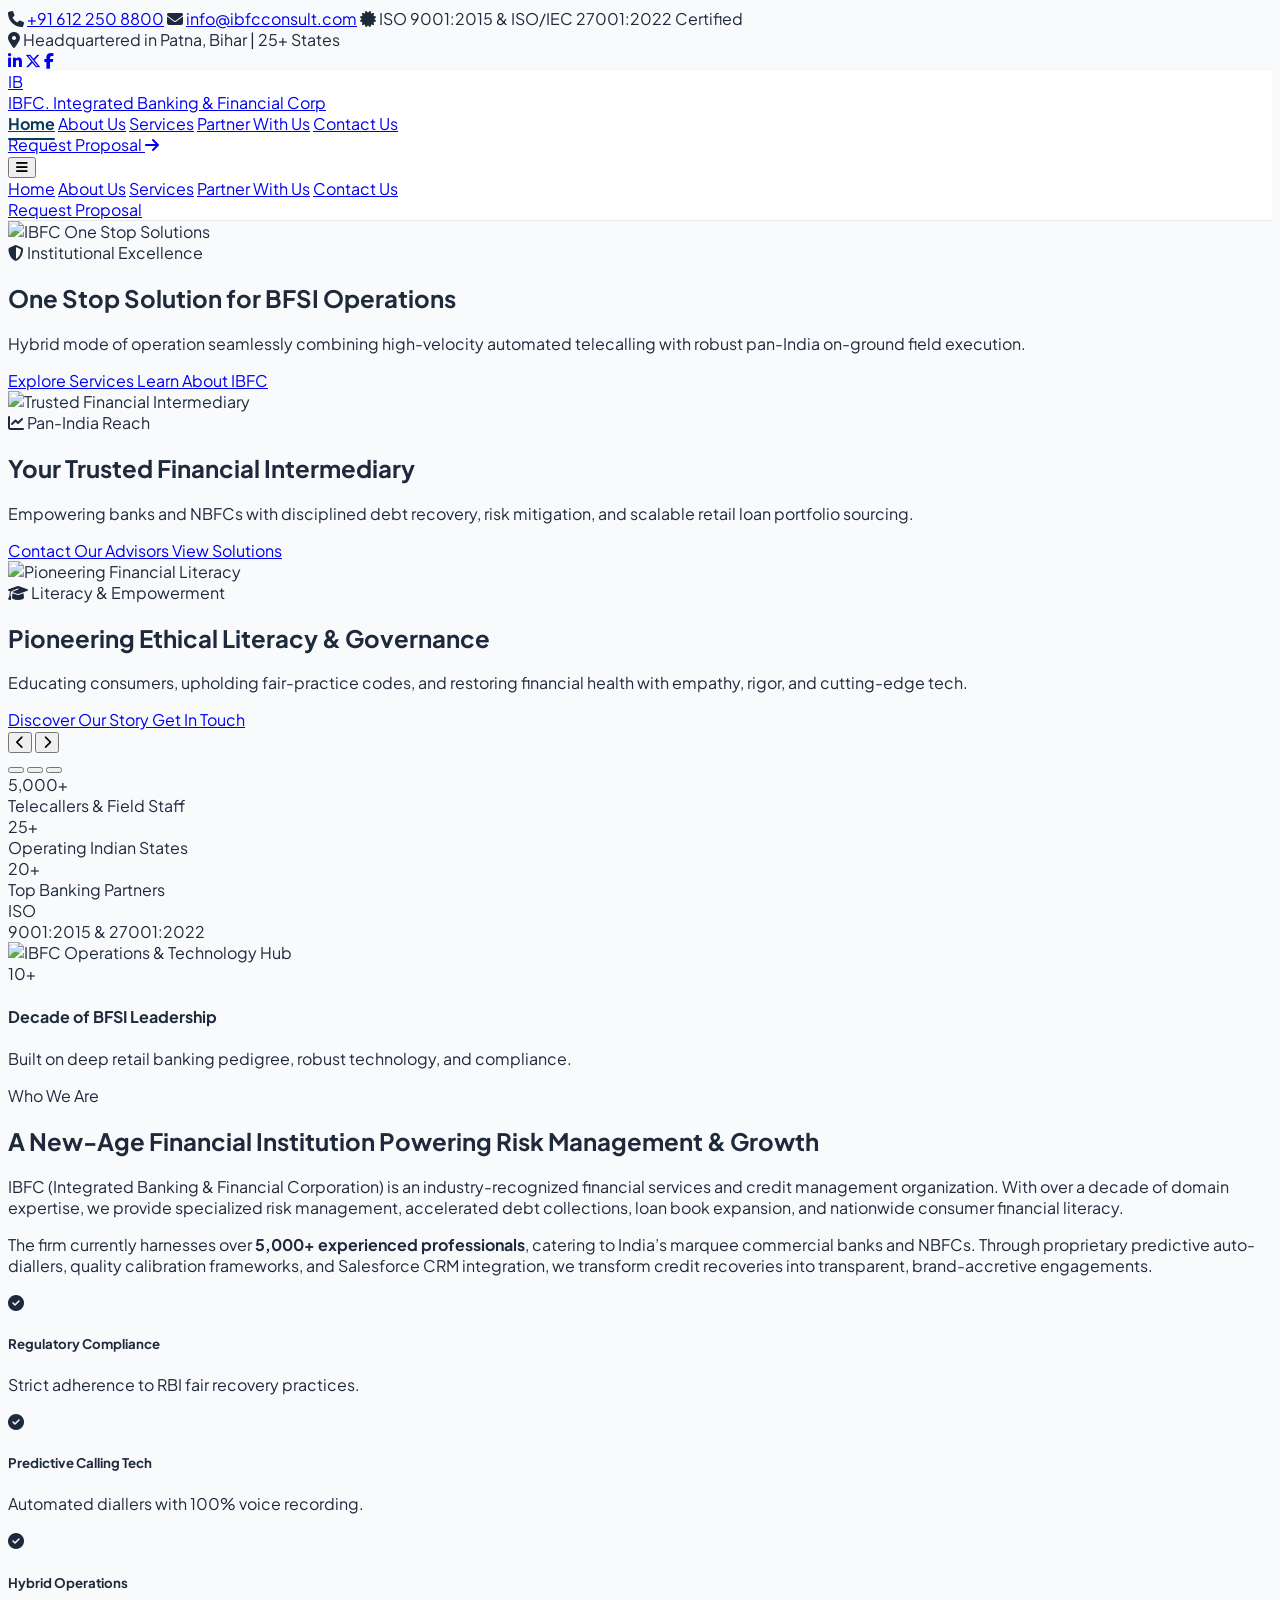
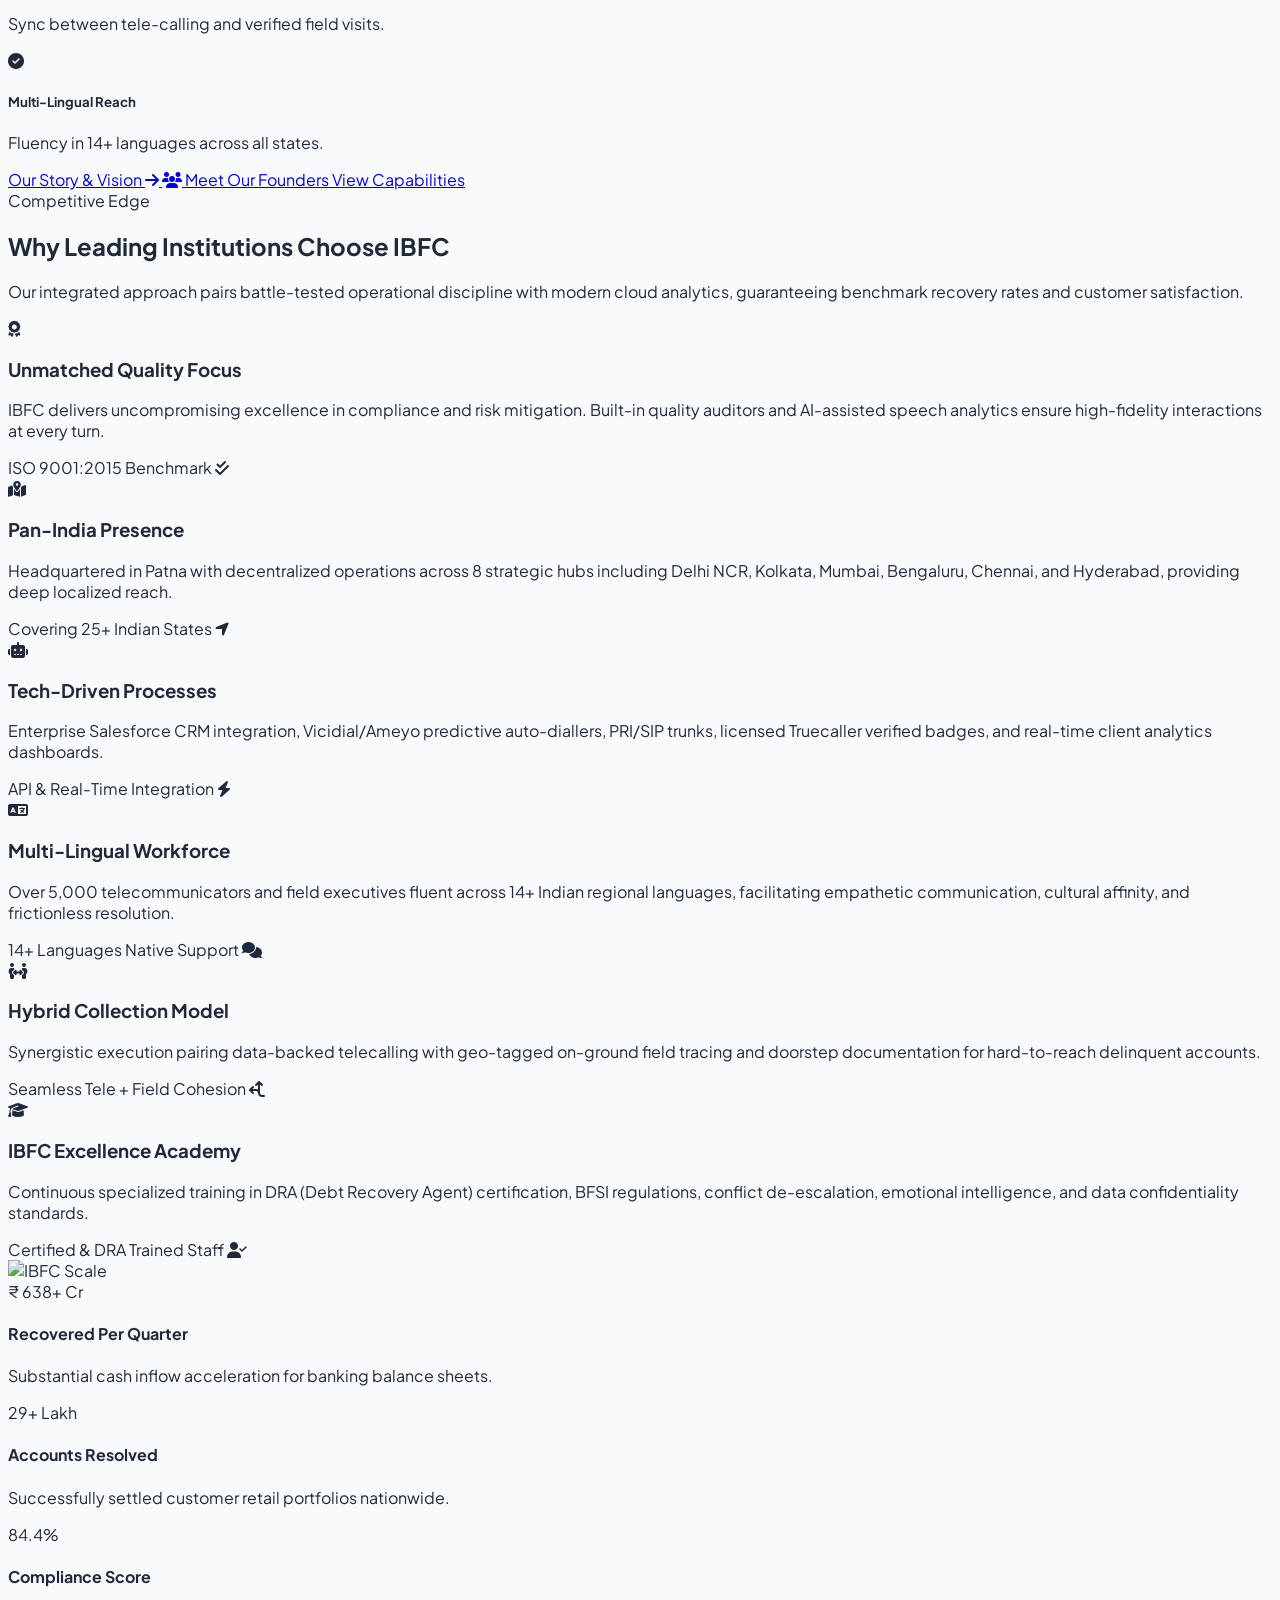
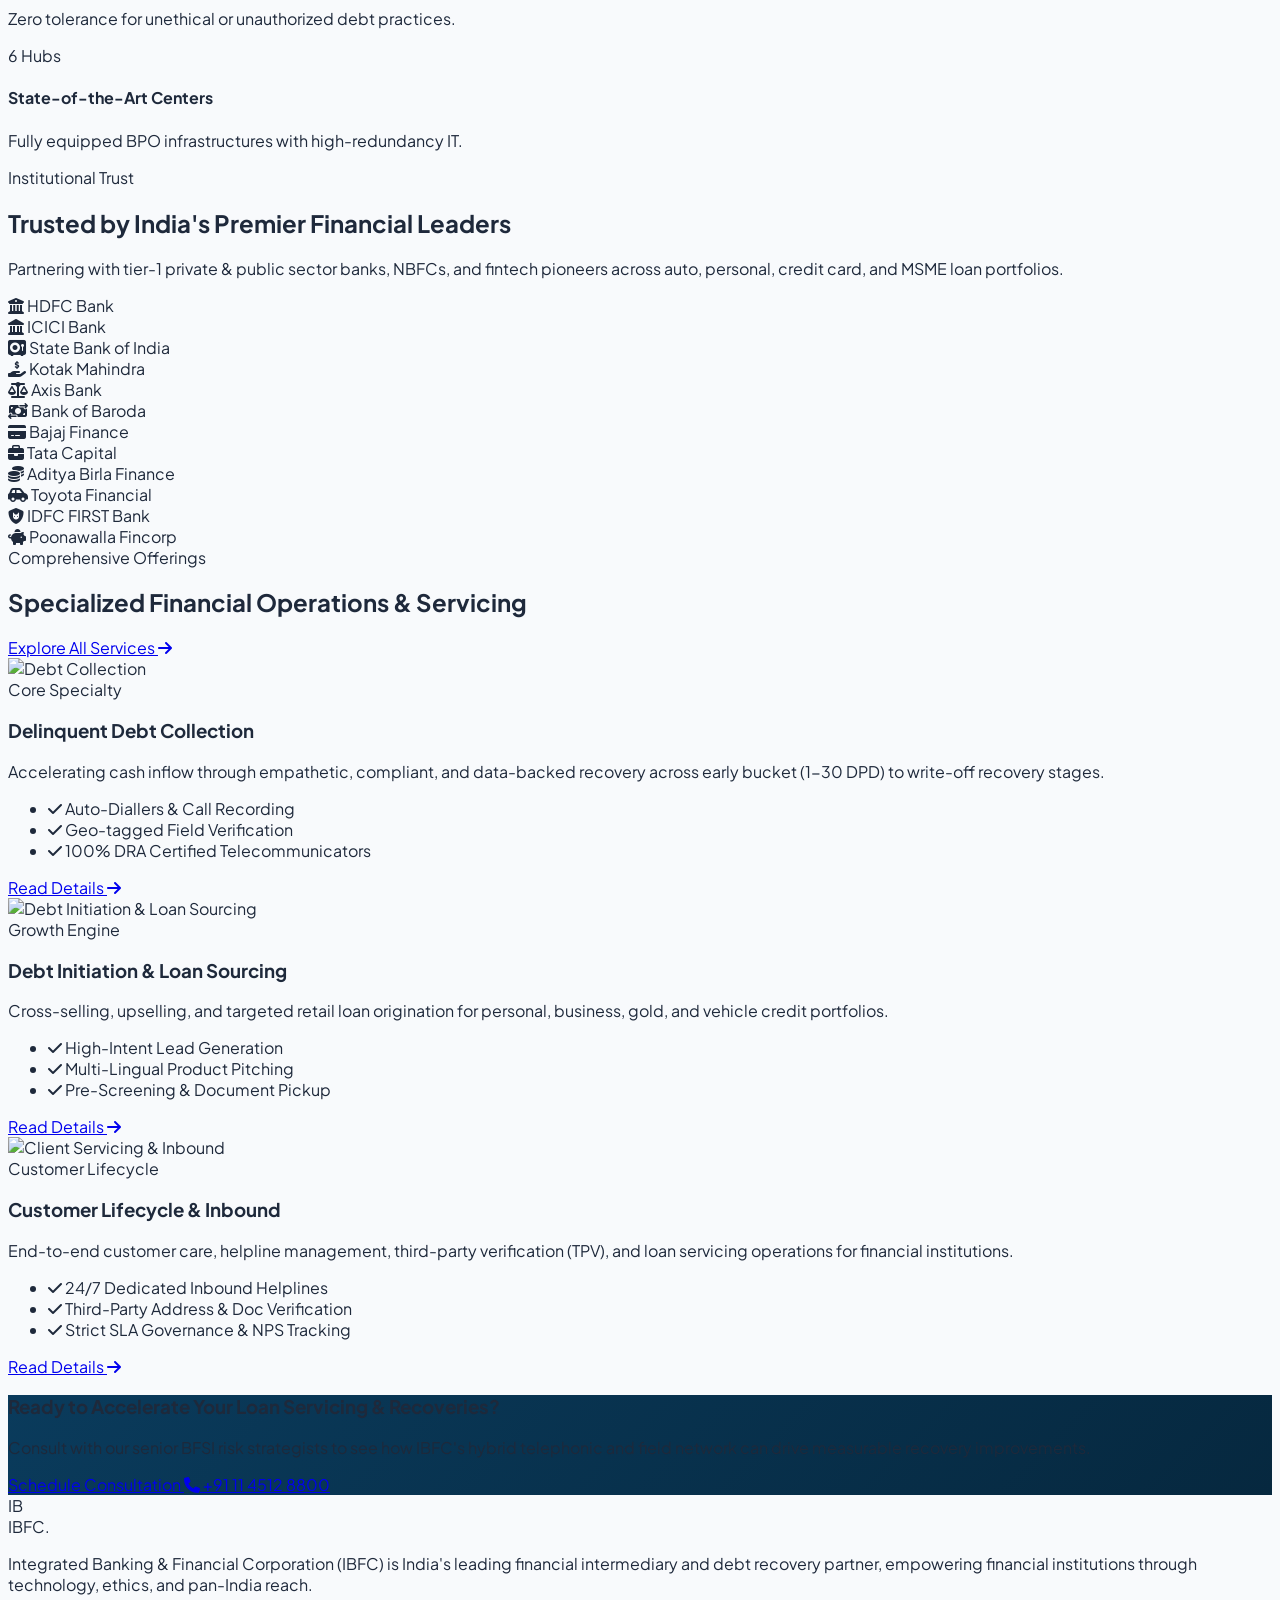
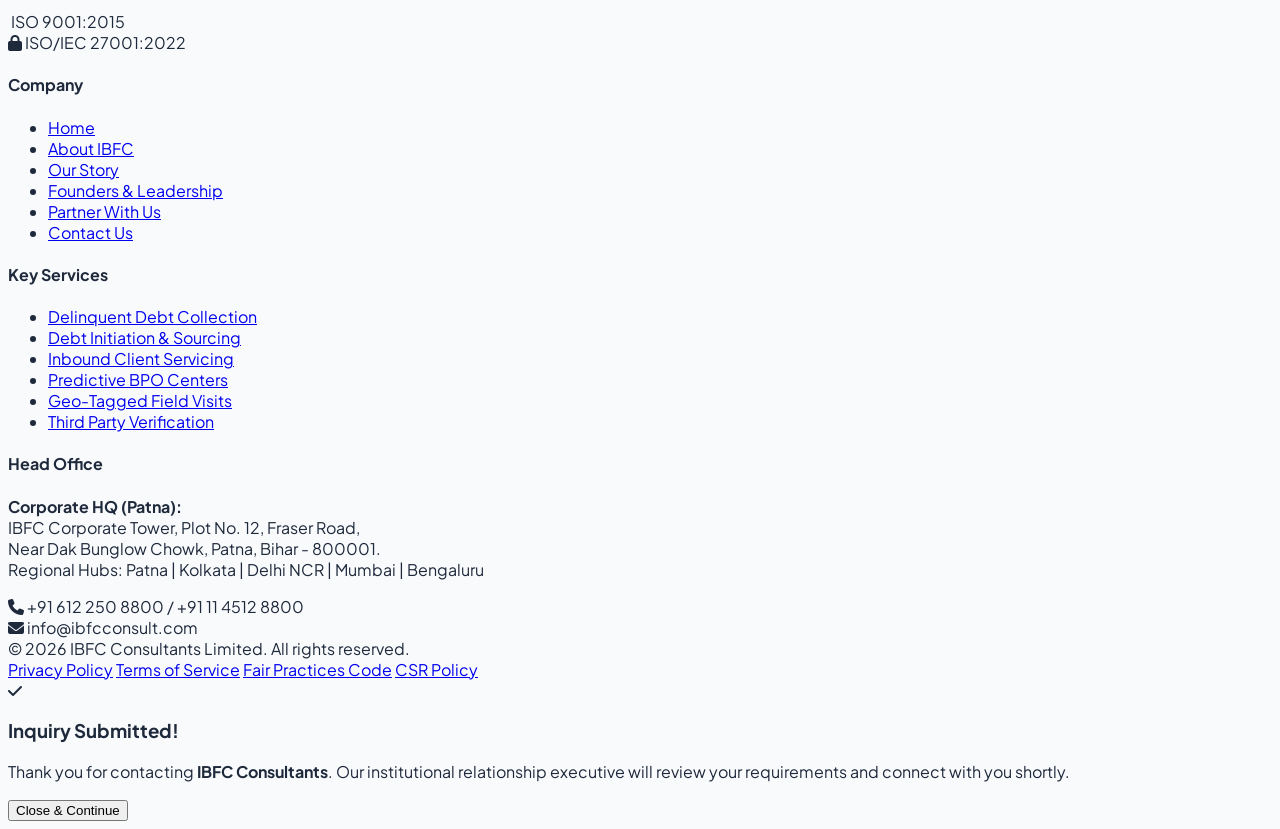
==== index.html @ 12d1095f "Optimize full responsive layout and mobile typography scaling" ====
<!DOCTYPE html>
<html lang="en">
<head>
  <meta charset="UTF-8">
  <meta name="viewport" content="width=device-width, initial-scale=1.0">
  <title>IBFC - Integrated Banking & Financial Corporation | Premier Financial Intermediary</title>
  <meta name="description" content="IBFC is a premier financial intermediary providing robust risk management, retail loan sourcing, debt recovery solutions, and financial literacy across India.">
  
  <!-- Tailwind CSS CDN -->
  <script src="https://cdn.tailwindcss.com"></script>
  <script>
    tailwind.config = {
      theme: {
        extend: {
          colors: {
            primary: {
              DEFAULT: '#0a3b5c',
              light: '#0e5483',
              dark: '#06283f',
            },
            accent: {
              amber: '#f59e0b',
              blue: '#0284c7',
            }
          }
        }
      }
    };
  </script>

  <!-- Font Awesome Icons -->
  <link rel="stylesheet" href="https://cdnjs.cloudflare.com/ajax/libs/font-awesome/6.5.0/css/all.min.css" integrity="sha512-DTOQO9RWCH3ppGqcWaEA1B2PpLwq3x5p1Nn9KhrlN7p1GFhFdomcFZC2x5VgrxGk3i1Pj4lC2Nf3PzLMZw5q5g==" crossorigin="anonymous" referrerpolicy="no-referrer" />
  
  <!-- Custom Styles -->
  <link rel="stylesheet" href="css/custom.css">
</head>
<body class="bg-slate-50 text-slate-800 antialiased selection:bg-primary selection:text-white">

  <!-- Top Announcement Bar -->
  <div class="bg-primary-dark text-slate-300 text-xs py-2 px-4 border-b border-primary-light/30">
    <div class="max-w-7xl mx-auto flex flex-col sm:flex-row justify-between items-center gap-2">
      <div class="flex items-center gap-6">
        <span class="flex items-center gap-2">
          <i class="fa-solid fa-phone text-accent-amber"></i>
          <a href="tel:+916122508800" class="hover:text-white transition">+91 612 250 8800</a>
        </span>
        <span class="hidden md:flex items-center gap-2">
          <i class="fa-solid fa-envelope text-accent-amber"></i>
          <a href="mailto:info@ibfcconsult.com" class="hover:text-white transition">info@ibfcconsult.com</a>
        </span>
        <span class="hidden lg:flex items-center gap-2 text-slate-400">
          <i class="fa-solid fa-certificate text-emerald-400"></i>
          ISO 9001:2015 &amp; ISO/IEC 27001:2022 Certified
        </span>
      </div>
      <div class="flex items-center gap-4 text-xs">
        <span class="hidden sm:inline text-slate-300">
          <i class="fa-solid fa-location-dot text-rose-400 mr-1"></i> Headquartered in Patna, Bihar | 25+ States
        </span>
        <div class="flex items-center gap-3 border-l border-slate-700 pl-3">
          <a href="#" class="hover:text-white transition" title="LinkedIn"><i class="fa-brands fa-linkedin-in"></i></a>
          <a href="#" class="hover:text-white transition" title="Twitter"><i class="fa-brands fa-x-twitter"></i></a>
          <a href="#" class="hover:text-white transition" title="Facebook"><i class="fa-brands fa-facebook-f"></i></a>
        </div>
      </div>
    </div>
  </div>

  <!-- Main Navigation Header -->
  <header id="main-header" class="sticky top-0 z-50 glass-header py-4 transition-all duration-300">
    <div class="max-w-7xl mx-auto px-4 sm:px-6 lg:px-8">
      <div class="flex items-center justify-between">
        
        <!-- Brand Logo -->
        <a href="index.html" class="flex items-center gap-3 group">
          <div class="w-12 h-12 rounded-xl bg-gradient-to-tr from-primary-dark via-primary to-accent-blue flex items-center justify-center text-white shadow-lg shadow-primary/20 group-hover:scale-105 transition-transform">
            <span class="font-extrabold text-2xl tracking-tighter">IB</span>
          </div>
          <div class="flex flex-col">
            <span class="text-2xl font-black text-primary tracking-tight group-hover:text-primary-light transition-colors">
              IBFC<span class="text-accent-amber">.</span>
            </span>
            <span class="text-[10px] uppercase tracking-widest font-bold text-slate-500">
              Integrated Banking &amp; Financial Corp
            </span>
          </div>
        </a>

        <!-- Desktop Navigation -->
        <nav class="hidden md:flex items-center gap-7">
          <a href="index.html" class="nav-link active text-sm font-semibold hover:text-primary transition py-1">Home</a>
          <a href="about.html" class="nav-link text-slate-600 text-sm font-medium hover:text-primary transition py-1">About Us</a>
          <a href="services.html" class="nav-link text-slate-600 text-sm font-medium hover:text-primary transition py-1">Services</a>
          <a href="partner.html" class="nav-link text-slate-600 text-sm font-medium hover:text-primary transition py-1">Partner With Us</a>
          <a href="contact.html" class="nav-link text-slate-600 text-sm font-medium hover:text-primary transition py-1">Contact Us</a>
        </nav>

        <!-- Header CTA Button -->
        <div class="hidden md:flex items-center gap-4">
          <a href="partner.html#rfp-form" class="bg-primary hover:bg-primary-light text-white px-5 py-2.5 rounded-lg text-sm font-semibold shadow-md hover:shadow-lg transition-all transform hover:-translate-y-0.5 flex items-center gap-2">
            <span>Request Proposal</span>
            <i class="fa-solid fa-arrow-right text-xs"></i>
          </a>
        </div>

        <!-- Mobile Menu Toggle Button -->
        <div class="md:hidden flex items-center">
          <button id="mobile-menu-btn" class="p-2 rounded-lg text-slate-700 hover:text-primary hover:bg-slate-100 focus:outline-none" aria-label="Toggle Navigation">
            <i id="menu-icon" class="fa-solid fa-bars text-2xl"></i>
          </button>
        </div>
      </div>
    </div>

    <!-- Mobile Drawer Menu -->
    <div id="mobile-menu" class="hidden md:hidden px-4 pt-3 pb-6 bg-white border-t border-slate-200 shadow-xl transition-all">
      <div class="flex flex-col space-y-3">
        <a href="index.html" class="px-3 py-2 rounded-md text-base font-semibold text-primary bg-slate-50">Home</a>
        <a href="about.html" class="px-3 py-2 rounded-md text-base font-medium text-slate-700 hover:bg-slate-50 hover:text-primary">About Us</a>
        <a href="services.html" class="px-3 py-2 rounded-md text-base font-medium text-slate-700 hover:bg-slate-50 hover:text-primary">Services</a>
        <a href="partner.html" class="px-3 py-2 rounded-md text-base font-medium text-slate-700 hover:bg-slate-50 hover:text-primary">Partner With Us</a>
        <a href="contact.html" class="px-3 py-2 rounded-md text-base font-medium text-slate-700 hover:bg-slate-50 hover:text-primary">Contact Us</a>
        <div class="pt-2">
          <a href="partner.html#rfp-form" class="w-full text-center block bg-primary text-white py-2.5 rounded-lg font-semibold shadow">Request Proposal</a>
        </div>
      </div>
    </div>
  </header>

  <!-- Hero Carousel Section -->
  <section id="hero-slider-container" class="relative h-[85vh] min-h-[580px] sm:min-h-[550px] w-full overflow-hidden bg-slate-900">
    
    <!-- Slide 1 -->
    <div class="hero-slide absolute inset-0 opacity-100 pointer-events-auto">
      <img src="https://images.unsplash.com/photo-1525182008055-f88b95ff7980?auto=format&fit=crop&w=1920&q=80" alt="IBFC One Stop Solutions" class="w-full h-full object-cover">
      <div class="absolute inset-0 bg-gradient-to-r from-primary-dark/95 via-primary/80 to-transparent"></div>
      <div class="absolute inset-0 flex items-center">
        <div class="max-w-7xl mx-auto px-4 sm:px-6 lg:px-8 text-white w-full">
          <div class="max-w-2xl pb-16 sm:pb-0">
            <div class="inline-flex items-center gap-2 px-2.5 sm:px-3 py-1 rounded-full bg-accent-amber/20 text-accent-amber text-[10px] sm:text-xs font-bold uppercase tracking-wider mb-3 sm:mb-4 border border-accent-amber/30">
              <i class="fa-solid fa-shield-halved"></i> Institutional Excellence
            </div>
            <h1 class="text-2xl sm:text-4xl lg:text-5xl xl:text-6xl font-black leading-tight drop-shadow-md mb-3 sm:mb-4">
              One Stop Solution for BFSI Operations
            </h1>
            <p class="text-xs sm:text-lg lg:text-xl text-slate-200 mb-5 sm:mb-8 leading-relaxed font-normal max-w-xl">
              Hybrid mode of operation seamlessly combining high-velocity automated telecalling with robust pan-India on-ground field execution.
            </p>
            <div class="flex flex-wrap items-center gap-2.5 sm:gap-4">
              <a href="services.html" class="bg-accent-amber hover:bg-amber-500 text-slate-900 px-5 sm:px-7 py-2.5 sm:py-3.5 rounded-lg sm:rounded-xl text-xs sm:text-base font-bold shadow-lg hover:shadow-xl transition-all transform hover:-translate-y-0.5">
                Explore Services
              </a>
              <a href="about.html" class="bg-white/10 hover:bg-white/20 text-white backdrop-blur-md border border-white/30 px-5 sm:px-7 py-2.5 sm:py-3.5 rounded-lg sm:rounded-xl text-xs sm:text-base font-semibold transition-all">
                Learn About IBFC
              </a>
            </div>
          </div>
        </div>
      </div>
    </div>

    <!-- Slide 2 -->
    <div class="hero-slide absolute inset-0 opacity-0 pointer-events-none">
      <img src="https://images.unsplash.com/photo-1522071820081-009f0129c71c?auto=format&fit=crop&w=1920&q=80" alt="Trusted Financial Intermediary" class="w-full h-full object-cover">
      <div class="absolute inset-0 bg-gradient-to-r from-primary-dark/95 via-primary/80 to-transparent"></div>
      <div class="absolute inset-0 flex items-center">
        <div class="max-w-7xl mx-auto px-4 sm:px-6 lg:px-8 text-white w-full">
          <div class="max-w-2xl pb-16 sm:pb-0">
            <div class="inline-flex items-center gap-2 px-2.5 sm:px-3 py-1 rounded-full bg-accent-blue/30 text-sky-300 text-[10px] sm:text-xs font-bold uppercase tracking-wider mb-3 sm:mb-4 border border-sky-400/30">
              <i class="fa-solid fa-chart-line"></i> Pan-India Reach
            </div>
            <h2 class="text-2xl sm:text-4xl lg:text-5xl xl:text-6xl font-black leading-tight drop-shadow-md mb-3 sm:mb-4">
              Your Trusted Financial Intermediary
            </h2>
            <p class="text-xs sm:text-lg lg:text-xl text-slate-200 mb-5 sm:mb-8 leading-relaxed font-normal max-w-xl">
              Empowering banks and NBFCs with disciplined debt recovery, risk mitigation, and scalable retail loan portfolio sourcing.
            </p>
            <div class="flex flex-wrap items-center gap-2.5 sm:gap-4">
              <a href="contact.html" class="bg-primary-light hover:bg-primary text-white border border-white/20 px-5 sm:px-7 py-2.5 sm:py-3.5 rounded-lg sm:rounded-xl text-xs sm:text-base font-bold shadow-lg transition-all transform hover:-translate-y-0.5">
                Contact Our Advisors
              </a>
              <a href="services.html" class="bg-white/10 hover:bg-white/20 text-white backdrop-blur-md border border-white/30 px-5 sm:px-7 py-2.5 sm:py-3.5 rounded-lg sm:rounded-xl text-xs sm:text-base font-semibold transition-all">
                View Solutions
              </a>
            </div>
          </div>
        </div>
      </div>
    </div>

    <!-- Slide 3 -->
    <div class="hero-slide absolute inset-0 opacity-0 pointer-events-none">
      <img src="https://images.unsplash.com/photo-1521791055366-0d553872125f?auto=format&fit=crop&w=1920&q=80" alt="Pioneering Financial Literacy" class="w-full h-full object-cover">
      <div class="absolute inset-0 bg-gradient-to-r from-primary-dark/95 via-primary/80 to-transparent"></div>
      <div class="absolute inset-0 flex items-center">
        <div class="max-w-7xl mx-auto px-4 sm:px-6 lg:px-8 text-white w-full">
          <div class="max-w-2xl pb-16 sm:pb-0">
            <div class="inline-flex items-center gap-2 px-2.5 sm:px-3 py-1 rounded-full bg-emerald-500/20 text-emerald-300 text-[10px] sm:text-xs font-bold uppercase tracking-wider mb-3 sm:mb-4 border border-emerald-400/30">
              <i class="fa-solid fa-graduation-cap"></i> Literacy &amp; Empowerment
            </div>
            <h2 class="text-2xl sm:text-4xl lg:text-5xl xl:text-6xl font-black leading-tight drop-shadow-md mb-3 sm:mb-4">
              Pioneering Ethical Literacy &amp; Governance
            </h2>
            <p class="text-xs sm:text-lg lg:text-xl text-slate-200 mb-5 sm:mb-8 leading-relaxed font-normal max-w-xl">
              Educating consumers, upholding fair-practice codes, and restoring financial health with empathy, rigor, and cutting-edge tech.
            </p>
            <div class="flex flex-wrap items-center gap-2.5 sm:gap-4">
              <a href="about.html" class="bg-accent-amber hover:bg-amber-500 text-slate-900 px-5 sm:px-7 py-2.5 sm:py-3.5 rounded-lg sm:rounded-xl text-xs sm:text-base font-bold shadow-lg transition-all transform hover:-translate-y-0.5">
                Discover Our Story
              </a>
              <a href="contact.html" class="bg-white/10 hover:bg-white/20 text-white backdrop-blur-md border border-white/30 px-5 sm:px-7 py-2.5 sm:py-3.5 rounded-lg sm:rounded-xl text-xs sm:text-base font-semibold transition-all">
                Get In Touch
              </a>
            </div>
          </div>
        </div>
      </div>
    </div>

    <!-- Slider Nav Arrows (hidden on small mobile to avoid overlaying text) -->
    <button id="slider-prev" class="hidden sm:flex absolute left-4 top-1/2 -translate-y-1/2 w-10 sm:w-12 h-10 sm:h-12 rounded-full bg-black/30 hover:bg-black/60 text-white items-center justify-center backdrop-blur-sm transition border border-white/20 focus:outline-none" aria-label="Previous Slide">
      <i class="fa-solid fa-chevron-left text-sm sm:text-base"></i>
    </button>
    <button id="slider-next" class="hidden sm:flex absolute right-4 top-1/2 -translate-y-1/2 w-10 sm:w-12 h-10 sm:h-12 rounded-full bg-black/30 hover:bg-black/60 text-white items-center justify-center backdrop-blur-sm transition border border-white/20 focus:outline-none" aria-label="Next Slide">
      <i class="fa-solid fa-chevron-right text-sm sm:text-base"></i>
    </button>

    <!-- Slider Dots -->
    <div class="absolute bottom-20 sm:bottom-28 left-1/2 -translate-x-1/2 flex items-center gap-2 sm:gap-3 z-20">
      <button class="slider-dot w-6 sm:w-8 h-2 sm:h-3 rounded-full bg-white transition-all duration-300" aria-label="Slide 1"></button>
      <button class="slider-dot w-2 sm:w-3 h-2 sm:h-3 rounded-full bg-white/50 hover:bg-white/80 transition-all duration-300" aria-label="Slide 2"></button>
      <button class="slider-dot w-2 sm:w-3 h-2 sm:h-3 rounded-full bg-white/50 hover:bg-white/80 transition-all duration-300" aria-label="Slide 3"></button>
    </div>

    <!-- Floating Stats Strip across bottom of Hero -->
    <div class="absolute bottom-0 left-0 right-0 bg-primary-dark/90 backdrop-blur-md border-t border-white/10 py-3 sm:py-5 z-20">
      <div class="max-w-7xl mx-auto px-4 sm:px-6 lg:px-8">
        <div class="grid grid-cols-2 md:grid-cols-4 gap-3 sm:gap-6 text-center text-white">
          <div class="border-r border-white/10 pr-2">
            <div class="text-lg sm:text-2xl lg:text-3xl font-extrabold text-accent-amber counter-value" data-target="5000" data-suffix="+">5,000+</div>
            <div class="text-[10px] sm:text-xs lg:text-sm text-slate-300 font-medium mt-0.5">Telecallers &amp; Field Staff</div>
          </div>
          <div class="border-r border-white/10 pr-2">
            <div class="text-lg sm:text-2xl lg:text-3xl font-extrabold text-white counter-value" data-target="25" data-suffix="+">25+</div>
            <div class="text-[10px] sm:text-xs lg:text-sm text-slate-300 font-medium mt-0.5">Operating Indian States</div>
          </div>
          <div class="border-r border-white/10 pr-2">
            <div class="text-lg sm:text-2xl lg:text-3xl font-extrabold text-accent-amber counter-value" data-target="20" data-suffix="+">20+</div>
            <div class="text-[10px] sm:text-xs lg:text-sm text-slate-300 font-medium mt-0.5">Top Banking Partners</div>
          </div>
          <div>
            <div class="text-lg sm:text-2xl lg:text-3xl font-extrabold text-white">ISO</div>
            <div class="text-[10px] sm:text-xs lg:text-sm text-slate-300 font-medium mt-0.5">9001:2015 &amp; 27001:2022</div>
          </div>
        </div>
      </div>
    </div>
  </section>

  <!-- Section 1: Who We Are -->
  <section class="py-14 sm:py-24 bg-white relative">
    <div class="max-w-7xl mx-auto px-4 sm:px-6 lg:px-8">
      <div class="grid lg:grid-cols-2 gap-10 sm:gap-16 items-center">
        
        <!-- Visual Column -->
        <div class="relative">
          <div class="relative rounded-2xl overflow-hidden shadow-2xl border border-slate-100">
            <img src="https://images.unsplash.com/photo-1556761175-5973dc0f32e7?auto=format&fit=crop&w=1000&q=80" alt="IBFC Operations & Technology Hub" class="w-full h-64 sm:h-[420px] lg:h-[460px] object-cover">
            <div class="absolute inset-0 bg-gradient-to-t from-primary-dark/80 via-transparent to-transparent"></div>
            
            <div class="absolute bottom-4 sm:bottom-6 left-4 sm:left-6 right-4 sm:right-6 p-3.5 sm:p-5 rounded-xl bg-white/95 backdrop-blur-md shadow-lg border border-white">
              <div class="flex items-center gap-3 sm:gap-4">
                <div class="w-11 h-11 sm:w-14 sm:h-14 rounded-lg sm:rounded-xl bg-primary text-accent-amber flex items-center justify-center text-xl sm:text-2xl font-black shrink-0">
                  10+
                </div>
                <div>
                  <h4 class="font-bold text-slate-900 text-sm sm:text-base">Decade of BFSI Leadership</h4>
                  <p class="text-[11px] sm:text-xs text-slate-600">Built on deep retail banking pedigree, robust technology, and compliance.</p>
                </div>
              </div>
            </div>
          </div>

          <!-- Decorative element -->
          <div class="absolute -top-6 -left-6 w-24 h-24 bg-accent-amber/20 rounded-full blur-2xl -z-10"></div>
          <div class="absolute -bottom-6 -right-6 w-32 h-32 bg-primary/20 rounded-full blur-2xl -z-10"></div>
        </div>

        <!-- Content Column -->
        <div>
          <div class="inline-flex items-center gap-2 text-primary font-bold text-xs uppercase tracking-wider mb-2 sm:mb-3">
            <span class="w-6 sm:w-8 h-0.5 bg-primary rounded-full"></span>
            Who We Are
          </div>
          <h2 class="text-2xl sm:text-3xl lg:text-4xl font-extrabold text-primary mb-4 sm:mb-6 leading-tight">
            A New-Age Financial Institution Powering Risk Management &amp; Growth
          </h2>
          <p class="text-slate-600 text-sm sm:text-base lg:text-lg leading-relaxed mb-4 sm:mb-6">
            IBFC (Integrated Banking &amp; Financial Corporation) is an industry-recognized financial services and credit management organization. With over a decade of domain expertise, we provide specialized risk management, accelerated debt collections, loan book expansion, and nationwide consumer financial literacy.
          </p>
          <p class="text-slate-600 text-xs sm:text-sm lg:text-base leading-relaxed mb-6 sm:mb-8">
            The firm currently harnesses over <strong class="text-slate-900">5,000+ experienced professionals</strong>, catering to India’s marquee commercial banks and NBFCs. Through proprietary predictive auto-diallers, quality calibration frameworks, and Salesforce CRM integration, we transform credit recoveries into transparent, brand-accretive engagements.
          </p>

          <!-- Highlights List -->
          <div class="grid sm:grid-cols-2 gap-3 sm:gap-4 mb-6 sm:mb-8">
            <div class="flex items-start gap-2.5 sm:gap-3">
              <i class="fa-solid fa-circle-check text-emerald-600 text-base sm:text-lg mt-0.5"></i>
              <div>
                <h5 class="font-semibold text-slate-900 text-xs sm:text-sm">Regulatory Compliance</h5>
                <p class="text-[11px] sm:text-xs text-slate-500">Strict adherence to RBI fair recovery practices.</p>
              </div>
            </div>
            <div class="flex items-start gap-2.5 sm:gap-3">
              <i class="fa-solid fa-circle-check text-emerald-600 text-base sm:text-lg mt-0.5"></i>
              <div>
                <h5 class="font-semibold text-slate-900 text-xs sm:text-sm">Predictive Calling Tech</h5>
                <p class="text-[11px] sm:text-xs text-slate-500">Automated diallers with 100% voice recording.</p>
              </div>
            </div>
            <div class="flex items-start gap-2.5 sm:gap-3">
              <i class="fa-solid fa-circle-check text-emerald-600 text-base sm:text-lg mt-0.5"></i>
              <div>
                <h5 class="font-semibold text-slate-900 text-xs sm:text-sm">Hybrid Operations</h5>
                <p class="text-[11px] sm:text-xs text-slate-500">Sync between tele-calling and verified field visits.</p>
              </div>
            </div>
            <div class="flex items-start gap-2.5 sm:gap-3">
              <i class="fa-solid fa-circle-check text-emerald-600 text-base sm:text-lg mt-0.5"></i>
              <div>
                <h5 class="font-semibold text-slate-900 text-xs sm:text-sm">Multi-Lingual Reach</h5>
                <p class="text-[11px] sm:text-xs text-slate-500">Fluency in 14+ languages across all states.</p>
              </div>
            </div>
          </div>

          <div class="flex flex-wrap items-center gap-3 sm:gap-4">
            <a href="about.html" class="inline-flex items-center gap-2 bg-primary hover:bg-primary-light text-white px-5 sm:px-6 py-2.5 sm:py-3 rounded-lg sm:rounded-xl text-xs sm:text-sm font-semibold shadow hover:shadow-md transition">
              <span>Our Story &amp; Vision</span>
              <i class="fa-solid fa-arrow-right text-xs"></i>
            </a>
            <a href="about.html#founders" class="inline-flex items-center gap-2 bg-slate-100 hover:bg-slate-200 text-slate-800 px-5 sm:px-6 py-2.5 sm:py-3 rounded-lg sm:rounded-xl text-xs sm:text-sm font-semibold border border-slate-300 transition">
              <i class="fa-solid fa-users text-primary"></i>
              <span>Meet Our Founders</span>
            </a>
            <a href="services.html" class="inline-flex items-center gap-2 text-primary hover:text-primary-light font-bold text-xs sm:text-sm px-3 py-2">
              <span>View Capabilities</span>
            </a>
          </div>
        </div>

      </div>
    </div>
  </section>

  <!-- Section 2: Why Choose IBFC -->
  <section class="py-14 sm:py-24 bg-slate-50 border-t border-slate-200">
    <div class="max-w-7xl mx-auto px-4 sm:px-6 lg:px-8">
      
      <div class="text-center max-w-3xl mx-auto mb-10 sm:mb-16">
        <div class="inline-flex items-center gap-2 text-primary font-bold text-xs uppercase tracking-wider mb-2">
          <span class="w-6 sm:w-8 h-0.5 bg-primary rounded-full"></span>
          Competitive Edge
          <span class="w-6 sm:w-8 h-0.5 bg-primary rounded-full"></span>
        </div>
        <h2 class="text-2xl sm:text-3xl lg:text-4xl font-extrabold text-primary mb-3 sm:mb-4">
          Why Leading Institutions Choose IBFC
        </h2>
        <p class="text-slate-600 text-xs sm:text-sm lg:text-base">
          Our integrated approach pairs battle-tested operational discipline with modern cloud analytics, guaranteeing benchmark recovery rates and customer satisfaction.
        </p>
      </div>

      <!-- 6-Card Grid matching VGM reference with modern refinements -->
      <div class="grid md:grid-cols-2 lg:grid-cols-3 gap-5 sm:gap-8">
        
        <!-- Card 1 -->
        <div class="bg-white rounded-2xl p-5 sm:p-8 border border-slate-200 shadow-sm card-hover flex flex-col justify-between">
          <div>
            <div class="w-12 h-12 sm:w-16 sm:h-16 rounded-xl sm:rounded-2xl bg-sky-50 text-primary flex items-center justify-center text-2xl sm:text-3xl mb-4 sm:mb-6">
              <i class="fa-solid fa-award text-primary"></i>
            </div>
            <h3 class="text-lg sm:text-xl font-bold text-primary mb-2 sm:mb-3">Unmatched Quality Focus</h3>
            <p class="text-slate-600 text-xs sm:text-sm leading-relaxed">
              IBFC delivers uncompromising excellence in compliance and risk mitigation. Built-in quality auditors and AI-assisted speech analytics ensure high-fidelity interactions at every turn.
            </p>
          </div>
          <div class="mt-5 sm:mt-6 pt-3 sm:pt-4 border-t border-slate-100 flex items-center gap-2 text-[11px] sm:text-xs font-semibold text-primary">
            <span>ISO 9001:2015 Benchmark</span>
            <i class="fa-solid fa-check-double text-emerald-500"></i>
          </div>
        </div>

        <!-- Card 2 -->
        <div class="bg-white rounded-2xl p-5 sm:p-8 border border-slate-200 shadow-sm card-hover flex flex-col justify-between">
          <div>
            <div class="w-12 h-12 sm:w-16 sm:h-16 rounded-xl sm:rounded-2xl bg-amber-50 text-accent-amber flex items-center justify-center text-2xl sm:text-3xl mb-4 sm:mb-6">
              <i class="fa-solid fa-map-location-dot text-amber-600"></i>
            </div>
            <h3 class="text-lg sm:text-xl font-bold text-primary mb-2 sm:mb-3">Pan-India Presence</h3>
            <p class="text-slate-600 text-xs sm:text-sm leading-relaxed">
              Headquartered in Patna with decentralized operations across 8 strategic hubs including Delhi NCR, Kolkata, Mumbai, Bengaluru, Chennai, and Hyderabad, providing deep localized reach.
            </p>
          </div>
          <div class="mt-5 sm:mt-6 pt-3 sm:pt-4 border-t border-slate-100 flex items-center gap-2 text-[11px] sm:text-xs font-semibold text-primary">
            <span>Covering 25+ Indian States</span>
            <i class="fa-solid fa-location-arrow text-amber-500"></i>
          </div>
        </div>

        <!-- Card 3 -->
        <div class="bg-white rounded-2xl p-5 sm:p-8 border border-slate-200 shadow-sm card-hover flex flex-col justify-between">
          <div>
            <div class="w-12 h-12 sm:w-16 sm:h-16 rounded-xl sm:rounded-2xl bg-indigo-50 text-indigo-600 flex items-center justify-center text-2xl sm:text-3xl mb-4 sm:mb-6">
              <i class="fa-solid fa-robot text-indigo-600"></i>
            </div>
            <h3 class="text-lg sm:text-xl font-bold text-primary mb-2 sm:mb-3">Tech-Driven Processes</h3>
            <p class="text-slate-600 text-xs sm:text-sm leading-relaxed">
              Enterprise Salesforce CRM integration, Vicidial/Ameyo predictive auto-diallers, PRI/SIP trunks, licensed Truecaller verified badges, and real-time client analytics dashboards.
            </p>
          </div>
          <div class="mt-5 sm:mt-6 pt-3 sm:pt-4 border-t border-slate-100 flex items-center gap-2 text-[11px] sm:text-xs font-semibold text-primary">
            <span>API &amp; Real-Time Integration</span>
            <i class="fa-solid fa-bolt text-indigo-500"></i>
          </div>
        </div>

        <!-- Card 4 -->
        <div class="bg-white rounded-2xl p-5 sm:p-8 border border-slate-200 shadow-sm card-hover flex flex-col justify-between">
          <div>
            <div class="w-12 h-12 sm:w-16 sm:h-16 rounded-xl sm:rounded-2xl bg-teal-50 text-teal-600 flex items-center justify-center text-2xl sm:text-3xl mb-4 sm:mb-6">
              <i class="fa-solid fa-language text-teal-600"></i>
            </div>
            <h3 class="text-lg sm:text-xl font-bold text-primary mb-2 sm:mb-3">Multi-Lingual Workforce</h3>
            <p class="text-slate-600 text-xs sm:text-sm leading-relaxed">
              Over 5,000 telecommunicators and field executives fluent across 14+ Indian regional languages, facilitating empathetic communication, cultural affinity, and frictionless resolution.
            </p>
          </div>
          <div class="mt-5 sm:mt-6 pt-3 sm:pt-4 border-t border-slate-100 flex items-center gap-2 text-[11px] sm:text-xs font-semibold text-primary">
            <span>14+ Languages Native Support</span>
            <i class="fa-solid fa-comments text-teal-500"></i>
          </div>
        </div>

        <!-- Card 5 -->
        <div class="bg-white rounded-2xl p-5 sm:p-8 border border-slate-200 shadow-sm card-hover flex flex-col justify-between">
          <div>
            <div class="w-12 h-12 sm:w-16 sm:h-16 rounded-xl sm:rounded-2xl bg-emerald-50 text-emerald-600 flex items-center justify-center text-2xl sm:text-3xl mb-4 sm:mb-6">
              <i class="fa-solid fa-people-arrows text-emerald-600"></i>
            </div>
            <h3 class="text-lg sm:text-xl font-bold text-primary mb-2 sm:mb-3">Hybrid Collection Model</h3>
            <p class="text-slate-600 text-xs sm:text-sm leading-relaxed">
              Synergistic execution pairing data-backed telecalling with geo-tagged on-ground field tracing and doorstep documentation for hard-to-reach delinquent accounts.
            </p>
          </div>
          <div class="mt-5 sm:mt-6 pt-3 sm:pt-4 border-t border-slate-100 flex items-center gap-2 text-[11px] sm:text-xs font-semibold text-primary">
            <span>Seamless Tele + Field Cohesion</span>
            <i class="fa-solid fa-arrows-split-up-and-left text-emerald-500"></i>
          </div>
        </div>

        <!-- Card 6 -->
        <div class="bg-white rounded-2xl p-5 sm:p-8 border border-slate-200 shadow-sm card-hover flex flex-col justify-between">
          <div>
            <div class="w-12 h-12 sm:w-16 sm:h-16 rounded-xl sm:rounded-2xl bg-rose-50 text-rose-600 flex items-center justify-center text-2xl sm:text-3xl mb-4 sm:mb-6">
              <i class="fa-solid fa-graduation-cap text-rose-600"></i>
            </div>
            <h3 class="text-lg sm:text-xl font-bold text-primary mb-2 sm:mb-3">IBFC Excellence Academy</h3>
            <p class="text-slate-600 text-xs sm:text-sm leading-relaxed">
              Continuous specialized training in DRA (Debt Recovery Agent) certification, BFSI regulations, conflict de-escalation, emotional intelligence, and data confidentiality standards.
            </p>
          </div>
          <div class="mt-5 sm:mt-6 pt-3 sm:pt-4 border-t border-slate-100 flex items-center gap-2 text-[11px] sm:text-xs font-semibold text-primary">
            <span>Certified &amp; DRA Trained Staff</span>
            <i class="fa-solid fa-user-check text-rose-500"></i>
          </div>
        </div>

      </div>

    </div>
  </section>

  <!-- Section 3: Impact Counter Banner (Parallax/Dark Theme) -->
  <section class="relative py-12 sm:py-20 bg-primary-dark text-white overflow-hidden">
    <img src="https://images.unsplash.com/photo-1486406146926-c627a92ad1ab?auto=format&fit=crop&w=1920&q=80" alt="IBFC Scale" class="absolute inset-0 w-full h-full object-cover opacity-15">
    <div class="absolute inset-0 bg-gradient-to-r from-primary-dark via-primary/90 to-primary-dark"></div>

    <div class="relative max-w-7xl mx-auto px-4 sm:px-6 lg:px-8">
      <div class="grid grid-cols-2 lg:grid-cols-4 gap-4 sm:gap-8 lg:gap-12 text-center">
        
        <div class="p-4 sm:p-6 rounded-xl sm:rounded-2xl bg-white/5 backdrop-blur-sm border border-white/10">
          <div class="text-2xl sm:text-4xl lg:text-5xl font-black text-accent-amber mb-1 sm:mb-2 counter-value" data-prefix="₹ " data-target="750" data-suffix="+ Cr">₹ 750+ Cr</div>
          <h4 class="text-xs sm:text-base lg:text-lg font-bold text-white mb-0.5 sm:mb-1">Recovered Per Quarter</h4>
          <p class="text-[10px] sm:text-xs text-slate-300">Substantial cash inflow acceleration for banking balance sheets.</p>
        </div>

        <div class="p-4 sm:p-6 rounded-xl sm:rounded-2xl bg-white/5 backdrop-blur-sm border border-white/10">
          <div class="text-2xl sm:text-4xl lg:text-5xl font-black text-white mb-1 sm:mb-2 counter-value" data-target="35" data-suffix="+ Lakh">35+ Lakh</div>
          <h4 class="text-xs sm:text-base lg:text-lg font-bold text-white mb-0.5 sm:mb-1">Accounts Resolved</h4>
          <p class="text-[10px] sm:text-xs text-slate-300">Successfully settled customer retail portfolios nationwide.</p>
        </div>

        <div class="p-4 sm:p-6 rounded-xl sm:rounded-2xl bg-white/5 backdrop-blur-sm border border-white/10">
          <div class="text-2xl sm:text-4xl lg:text-5xl font-black text-sky-400 mb-1 sm:mb-2 counter-value" data-target="99" data-suffix=".4%">99.4%</div>
          <h4 class="text-xs sm:text-base lg:text-lg font-bold text-white mb-0.5 sm:mb-1">Compliance Score</h4>
          <p class="text-[10px] sm:text-xs text-slate-300">Zero tolerance for unethical or unauthorized debt practices.</p>
        </div>

        <div class="p-4 sm:p-6 rounded-xl sm:rounded-2xl bg-white/5 backdrop-blur-sm border border-white/10">
          <div class="text-2xl sm:text-4xl lg:text-5xl font-black text-emerald-400 mb-1 sm:mb-2 counter-value" data-target="8" data-suffix=" Hubs">8 Hubs</div>
          <h4 class="text-xs sm:text-base lg:text-lg font-bold text-white mb-0.5 sm:mb-1">State-of-the-Art Centers</h4>
          <p class="text-[10px] sm:text-xs text-slate-300">Fully equipped BPO infrastructures with high-redundancy IT.</p>
        </div>

      </div>
    </div>
  </section>

  <!-- Section 4: Major Clients & Banking Partners -->
  <section class="py-20 bg-white">
    <div class="max-w-7xl mx-auto px-4 sm:px-6 lg:px-8">
      
      <div class="text-center max-w-3xl mx-auto mb-14">
        <div class="inline-flex items-center gap-2 text-primary font-bold text-xs uppercase tracking-wider mb-2">
          <span class="w-8 h-0.5 bg-primary rounded-full"></span>
          Institutional Trust
          <span class="w-8 h-0.5 bg-primary rounded-full"></span>
        </div>
        <h2 class="text-3xl sm:text-4xl font-extrabold text-primary mb-3">
          Trusted by India's Premier Financial Leaders
        </h2>
        <p class="text-slate-600 text-sm">
          Partnering with tier-1 private &amp; public sector banks, NBFCs, and fintech pioneers across auto, personal, credit card, and MSME loan portfolios.
        </p>
      </div>

      <!-- Partner Badges Showcase -->
      <div class="grid grid-cols-2 sm:grid-cols-3 md:grid-cols-4 lg:grid-cols-6 gap-6 items-center">
        
        <div class="p-6 bg-slate-50 border border-slate-200 rounded-xl flex flex-col items-center justify-center hover:shadow-md transition group text-center">
          <i class="fa-solid fa-building-columns text-3xl text-slate-600 group-hover:text-primary transition mb-2"></i>
          <span class="font-bold text-xs text-slate-800">HDFC Bank</span>
        </div>

        <div class="p-6 bg-slate-50 border border-slate-200 rounded-xl flex flex-col items-center justify-center hover:shadow-md transition group text-center">
          <i class="fa-solid fa-landmark text-3xl text-slate-600 group-hover:text-primary transition mb-2"></i>
          <span class="font-bold text-xs text-slate-800">ICICI Bank</span>
        </div>

        <div class="p-6 bg-slate-50 border border-slate-200 rounded-xl flex flex-col items-center justify-center hover:shadow-md transition group text-center">
          <i class="fa-solid fa-vault text-3xl text-slate-600 group-hover:text-primary transition mb-2"></i>
          <span class="font-bold text-xs text-slate-800">State Bank of India</span>
        </div>

        <div class="p-6 bg-slate-50 border border-slate-200 rounded-xl flex flex-col items-center justify-center hover:shadow-md transition group text-center">
          <i class="fa-solid fa-hand-holding-dollar text-3xl text-slate-600 group-hover:text-primary transition mb-2"></i>
          <span class="font-bold text-xs text-slate-800">Kotak Mahindra</span>
        </div>

        <div class="p-6 bg-slate-50 border border-slate-200 rounded-xl flex flex-col items-center justify-center hover:shadow-md transition group text-center">
          <i class="fa-solid fa-scale-balanced text-3xl text-slate-600 group-hover:text-primary transition mb-2"></i>
          <span class="font-bold text-xs text-slate-800">Axis Bank</span>
        </div>

        <div class="p-6 bg-slate-50 border border-slate-200 rounded-xl flex flex-col items-center justify-center hover:shadow-md transition group text-center">
          <i class="fa-solid fa-money-bill-transfer text-3xl text-slate-600 group-hover:text-primary transition mb-2"></i>
          <span class="font-bold text-xs text-slate-800">Bank of Baroda</span>
        </div>

        <div class="p-6 bg-slate-50 border border-slate-200 rounded-xl flex flex-col items-center justify-center hover:shadow-md transition group text-center">
          <i class="fa-solid fa-credit-card text-3xl text-slate-600 group-hover:text-primary transition mb-2"></i>
          <span class="font-bold text-xs text-slate-800">Bajaj Finance</span>
        </div>

        <div class="p-6 bg-slate-50 border border-slate-200 rounded-xl flex flex-col items-center justify-center hover:shadow-md transition group text-center">
          <i class="fa-solid fa-briefcase text-3xl text-slate-600 group-hover:text-primary transition mb-2"></i>
          <span class="font-bold text-xs text-slate-800">Tata Capital</span>
        </div>

        <div class="p-6 bg-slate-50 border border-slate-200 rounded-xl flex flex-col items-center justify-center hover:shadow-md transition group text-center">
          <i class="fa-solid fa-coins text-3xl text-slate-600 group-hover:text-primary transition mb-2"></i>
          <span class="font-bold text-xs text-slate-800">Aditya Birla Finance</span>
        </div>

        <div class="p-6 bg-slate-50 border border-slate-200 rounded-xl flex flex-col items-center justify-center hover:shadow-md transition group text-center">
          <i class="fa-solid fa-car-side text-3xl text-slate-600 group-hover:text-primary transition mb-2"></i>
          <span class="font-bold text-xs text-slate-800">Toyota Financial</span>
        </div>

        <div class="p-6 bg-slate-50 border border-slate-200 rounded-xl flex flex-col items-center justify-center hover:shadow-md transition group text-center">
          <i class="fa-solid fa-shield-cat text-3xl text-slate-600 group-hover:text-primary transition mb-2"></i>
          <span class="font-bold text-xs text-slate-800">IDFC FIRST Bank</span>
        </div>

        <div class="p-6 bg-slate-50 border border-slate-200 rounded-xl flex flex-col items-center justify-center hover:shadow-md transition group text-center">
          <i class="fa-solid fa-piggy-bank text-3xl text-slate-600 group-hover:text-primary transition mb-2"></i>
          <span class="font-bold text-xs text-slate-800">Poonawalla Fincorp</span>
        </div>

      </div>

    </div>
  </section>

  <!-- Section 5: Core Services Preview -->
  <section class="py-24 bg-slate-50 border-t border-slate-200">
    <div class="max-w-7xl mx-auto px-4 sm:px-6 lg:px-8">
      
      <div class="flex flex-col md:flex-row md:items-end justify-between mb-16 gap-6">
        <div>
          <div class="inline-flex items-center gap-2 text-primary font-bold text-xs uppercase tracking-wider mb-2">
            <span class="w-8 h-0.5 bg-primary rounded-full"></span>
            Comprehensive Offerings
          </div>
          <h2 class="text-3xl sm:text-4xl font-extrabold text-primary">
            Specialized Financial Operations &amp; Servicing
          </h2>
        </div>
        <a href="services.html" class="inline-flex items-center gap-2 text-primary font-bold text-sm hover:underline">
          <span>Explore All Services</span>
          <i class="fa-solid fa-arrow-right"></i>
        </a>
      </div>

      <div class="grid md:grid-cols-3 gap-8">
        
        <!-- Service Preview Card 1 -->
        <div class="bg-white rounded-2xl overflow-hidden border border-slate-200 shadow-sm card-hover flex flex-col">
          <div class="h-48 overflow-hidden relative">
            <img src="https://images.unsplash.com/photo-1554224155-8d04cb21cd6c?auto=format&fit=crop&w=700&q=80" alt="Debt Collection" class="w-full h-full object-cover">
            <div class="absolute top-4 left-4 bg-primary text-white text-xs font-bold px-3 py-1 rounded-full">
              Core Specialty
            </div>
          </div>
          <div class="p-6 flex-1 flex flex-col justify-between">
            <div>
              <h3 class="text-xl font-bold text-primary mb-2">Delinquent Debt Collection</h3>
              <p class="text-slate-600 text-sm leading-relaxed mb-4">
                Accelerating cash inflow through empathetic, compliant, and data-backed recovery across early bucket (1-30 DPD) to write-off recovery stages.
              </p>
              <ul class="text-xs text-slate-600 space-y-1.5 mb-6">
                <li class="flex items-center gap-2"><i class="fa-solid fa-check text-emerald-600"></i> Auto-Diallers &amp; Call Recording</li>
                <li class="flex items-center gap-2"><i class="fa-solid fa-check text-emerald-600"></i> Geo-tagged Field Verification</li>
                <li class="flex items-center gap-2"><i class="fa-solid fa-check text-emerald-600"></i> 100% DRA Certified Telecommunicators</li>
              </ul>
            </div>
            <a href="services.html#debt-collection" class="text-primary font-bold text-sm inline-flex items-center gap-2 hover:gap-3 transition-all">
              <span>Read Details</span>
              <i class="fa-solid fa-arrow-right text-xs"></i>
            </a>
          </div>
        </div>

        <!-- Service Preview Card 2 -->
        <div class="bg-white rounded-2xl overflow-hidden border border-slate-200 shadow-sm card-hover flex flex-col">
          <div class="h-48 overflow-hidden relative">
            <img src="https://images.unsplash.com/photo-1450133064473-71024230f91b?auto=format&fit=crop&w=700&q=80" alt="Debt Initiation & Loan Sourcing" class="w-full h-full object-cover">
            <div class="absolute top-4 left-4 bg-accent-amber text-slate-900 text-xs font-bold px-3 py-1 rounded-full">
              Growth Engine
            </div>
          </div>
          <div class="p-6 flex-1 flex flex-col justify-between">
            <div>
              <h3 class="text-xl font-bold text-primary mb-2">Debt Initiation &amp; Loan Sourcing</h3>
              <p class="text-slate-600 text-sm leading-relaxed mb-4">
                Cross-selling, upselling, and targeted retail loan origination for personal, business, gold, and vehicle credit portfolios.
              </p>
              <ul class="text-xs text-slate-600 space-y-1.5 mb-6">
                <li class="flex items-center gap-2"><i class="fa-solid fa-check text-emerald-600"></i> High-Intent Lead Generation</li>
                <li class="flex items-center gap-2"><i class="fa-solid fa-check text-emerald-600"></i> Multi-Lingual Product Pitching</li>
                <li class="flex items-center gap-2"><i class="fa-solid fa-check text-emerald-600"></i> Pre-Screening &amp; Document Pickup</li>
              </ul>
            </div>
            <a href="services.html#debt-initiation" class="text-primary font-bold text-sm inline-flex items-center gap-2 hover:gap-3 transition-all">
              <span>Read Details</span>
              <i class="fa-solid fa-arrow-right text-xs"></i>
            </a>
          </div>
        </div>

        <!-- Service Preview Card 3 -->
        <div class="bg-white rounded-2xl overflow-hidden border border-slate-200 shadow-sm card-hover flex flex-col">
          <div class="h-48 overflow-hidden relative">
            <img src="https://images.unsplash.com/photo-1573496359142-b8d87734a5a2?auto=format&fit=crop&w=700&q=80" alt="Client Servicing & Inbound" class="w-full h-full object-cover">
            <div class="absolute top-4 left-4 bg-sky-600 text-white text-xs font-bold px-3 py-1 rounded-full">
              Customer Lifecycle
            </div>
          </div>
          <div class="p-6 flex-1 flex flex-col justify-between">
            <div>
              <h3 class="text-xl font-bold text-primary mb-2">Customer Lifecycle &amp; Inbound</h3>
              <p class="text-slate-600 text-sm leading-relaxed mb-4">
                End-to-end customer care, helpline management, third-party verification (TPV), and loan servicing operations for financial institutions.
              </p>
              <ul class="text-xs text-slate-600 space-y-1.5 mb-6">
                <li class="flex items-center gap-2"><i class="fa-solid fa-check text-emerald-600"></i> 24/7 Dedicated Inbound Helplines</li>
                <li class="flex items-center gap-2"><i class="fa-solid fa-check text-emerald-600"></i> Third-Party Address &amp; Doc Verification</li>
                <li class="flex items-center gap-2"><i class="fa-solid fa-check text-emerald-600"></i> Strict SLA Governance &amp; NPS Tracking</li>
              </ul>
            </div>
            <a href="services.html#client-servicing" class="text-primary font-bold text-sm inline-flex items-center gap-2 hover:gap-3 transition-all">
              <span>Read Details</span>
              <i class="fa-solid fa-arrow-right text-xs"></i>
            </a>
          </div>
        </div>

      </div>

    </div>
  </section>

  <!-- Section 6: Action Banner -->
  <section class="py-16 bg-gradient-primary text-white relative overflow-hidden">
    <div class="max-w-7xl mx-auto px-4 sm:px-6 lg:px-8 relative z-10 flex flex-col lg:flex-row items-center justify-between gap-8 text-center lg:text-left">
      <div>
        <h3 class="text-2xl sm:text-3xl font-extrabold mb-2">Ready to Accelerate Your Loan Servicing &amp; Recoveries?</h3>
        <p class="text-slate-300 text-base max-w-2xl">
          Consult with our senior BFSI risk strategists to see how IBFC's hybrid telephonic and field network can drive measurable recovery improvements.
        </p>
      </div>
      <div class="flex flex-wrap items-center justify-center gap-4">
        <a href="contact.html" class="bg-accent-amber hover:bg-amber-500 text-slate-900 px-8 py-3.5 rounded-xl font-bold text-base shadow-lg hover:shadow-xl transition-all transform hover:-translate-y-0.5">
          Schedule Consultation
        </a>
        <a href="tel:+911145128800" class="bg-white/10 hover:bg-white/20 text-white border border-white/20 px-6 py-3.5 rounded-xl font-semibold text-base transition">
          <i class="fa-solid fa-phone mr-2"></i> +91 11 4512 8800
        </a>
      </div>
    </div>
  </section>

  <!-- Global Footer -->
  <footer class="bg-slate-900 text-slate-300 pt-16 pb-8 border-t border-slate-800">
    <div class="max-w-7xl mx-auto px-4 sm:px-6 lg:px-8">
      <div class="grid grid-cols-1 md:grid-cols-2 lg:grid-cols-5 gap-10 pb-12 border-b border-slate-800">
        
        <!-- Col 1: Brand Info -->
        <div class="lg:col-span-2">
          <div class="flex items-center gap-3 mb-4">
            <div class="w-10 h-10 rounded-xl bg-gradient-to-tr from-primary to-accent-blue flex items-center justify-center text-white font-extrabold text-xl shadow">
              IB
            </div>
            <span class="text-2xl font-black text-white tracking-tight">IBFC<span class="text-accent-amber">.</span></span>
          </div>
          <p class="text-slate-400 text-sm leading-relaxed mb-6 max-w-sm">
            Integrated Banking &amp; Financial Corporation (IBFC) is India's leading financial intermediary and debt recovery partner, empowering financial institutions through technology, ethics, and pan-India reach.
          </p>
          <div class="flex items-center gap-3">
            <div class="px-3 py-1.5 rounded-md bg-slate-800 text-xs font-semibold text-emerald-400 border border-slate-700">
              <i class="fa-solid fa-shield-check mr-1.5"></i> ISO 9001:2015
            </div>
            <div class="px-3 py-1.5 rounded-md bg-slate-800 text-xs font-semibold text-sky-400 border border-slate-700">
              <i class="fa-solid fa-lock mr-1.5"></i> ISO/IEC 27001:2022
            </div>
          </div>
        </div>

        <!-- Col 2: Navigation -->
        <div>
          <h4 class="text-white font-bold text-sm tracking-wider uppercase mb-4">Company</h4>
          <ul class="space-y-2.5 text-sm">
            <li><a href="index.html" class="hover:text-white transition">Home</a></li>
            <li><a href="about.html" class="hover:text-white transition">About IBFC</a></li>
            <li><a href="about.html#story" class="hover:text-white transition">Our Story</a></li>
            <li><a href="about.html#founders" class="hover:text-white transition">Founders &amp; Leadership</a></li>
            <li><a href="partner.html" class="hover:text-white transition text-accent-amber font-semibold">Partner With Us</a></li>
            <li><a href="contact.html" class="hover:text-white transition">Contact Us</a></li>
          </ul>
        </div>

        <!-- Col 3: Services -->
        <div>
          <h4 class="text-white font-bold text-sm tracking-wider uppercase mb-4">Key Services</h4>
          <ul class="space-y-2.5 text-sm">
            <li><a href="services.html#debt-collection" class="hover:text-white transition">Delinquent Debt Collection</a></li>
            <li><a href="services.html#debt-initiation" class="hover:text-white transition">Debt Initiation &amp; Sourcing</a></li>
            <li><a href="services.html#client-servicing" class="hover:text-white transition">Inbound Client Servicing</a></li>
            <li><a href="services.html#telecommunicator" class="hover:text-white transition">Predictive BPO Centers</a></li>
            <li><a href="services.html#field-recovery" class="hover:text-white transition">Geo-Tagged Field Visits</a></li>
            <li><a href="services.html#third-party" class="hover:text-white transition">Third Party Verification</a></li>
          </ul>
        </div>

        <!-- Col 4: Corporate Contact -->
        <div>
          <h4 class="text-white font-bold text-sm tracking-wider uppercase mb-4">Head Office</h4>
          <p class="text-xs text-slate-400 leading-relaxed mb-4">
            <strong class="text-slate-200">Corporate HQ (Patna):</strong><br>
            IBFC Corporate Tower, Plot No. 12, Fraser Road,<br>
            Near Dak Bunglow Chowk, Patna, Bihar - 800001.<br>
            <span class="text-slate-400 mt-2 block">Regional Hubs: Patna | Kolkata | Delhi NCR | Mumbai | Bengaluru</span>
          </p>
          <div class="text-xs space-y-1.5 text-slate-300">
            <div><i class="fa-solid fa-phone text-accent-amber mr-2"></i> +91 612 250 8800 / +91 11 4512 8800</div>
            <div><i class="fa-solid fa-envelope text-accent-amber mr-2"></i> info@ibfcconsult.com</div>
          </div>
        </div>

      </div>

      <!-- Copyright & Socials -->
      <div class="pt-8 flex flex-col sm:flex-row items-center justify-between text-xs text-slate-500 gap-4">
        <div>
          &copy; <span class="current-year"></span> IBFC Consultants Limited. All rights reserved.
        </div>
        <div class="flex items-center gap-6">
          <a href="#" class="hover:text-slate-300 transition">Privacy Policy</a>
          <a href="#" class="hover:text-slate-300 transition">Terms of Service</a>
          <a href="#" class="hover:text-slate-300 transition">Fair Practices Code</a>
          <a href="#" class="hover:text-slate-300 transition">CSR Policy</a>
        </div>
      </div>
    </div>
  </footer>

  <!-- Contact Success Modal -->
  <div id="success-modal" class="fixed inset-0 bg-slate-900/70 backdrop-blur-sm z-50 hidden items-center justify-center p-4">
    <div class="bg-white rounded-2xl shadow-2xl p-8 max-w-md w-full text-center relative border border-slate-100 animate-fade-in">
      <div class="w-16 h-16 rounded-full bg-emerald-100 text-emerald-600 flex items-center justify-center mx-auto mb-4 text-3xl">
        <i class="fa-solid fa-check"></i>
      </div>
      <h3 class="text-2xl font-bold text-slate-900 mb-2">Inquiry Submitted!</h3>
      <p class="text-slate-600 text-sm mb-6 leading-relaxed">
        Thank you for contacting <strong class="text-primary">IBFC Consultants</strong>. Our institutional relationship executive will review your requirements and connect with you shortly.
      </p>
      <button class="close-modal-btn w-full bg-primary hover:bg-primary-light text-white font-semibold py-3 px-6 rounded-xl transition shadow">
        Close &amp; Continue
      </button>
    </div>
  </div>

  <!-- Scripts -->
  <script src="js/main.js"></script>
</body>
</html>
---- css/custom.css ----
/* Custom CSS for IBFC Static Pages */
@import url('https://fonts.googleapis.com/css2?family=Plus+Jakarta+Sans:wght@300;400;500;600;700;800&family=Inter:wght@300;400;500;600;700&display=swap');

:root {
  --primary: #0a3b5c;
  --primary-dark: #06283f;
  --primary-light: #0e5483;
  --accent: #f59e0b;
  --accent-blue: #0284c7;
}

*, *::before, *::after {
  box-sizing: border-box;
}

html, body {
  max-width: 100%;
  overflow-x: hidden;
  font-family: 'Plus Jakarta Sans', 'Inter', system-ui, -apple-system, BlinkMacSystemFont, 'Segoe UI', Roboto, sans-serif;
  color: #1e293b;
  background-color: #f8fafc;
  scroll-behavior: smooth;
  -webkit-text-size-adjust: 100%;
}

/* Glassmorphism */
.glass-header {
  background: rgba(255, 255, 255, 0.96);
  backdrop-filter: blur(12px);
  -webkit-backdrop-filter: blur(12px);
  border-bottom: 1px solid rgba(226, 232, 240, 0.85);
}

.glass-card {
  background: rgba(255, 255, 255, 0.9);
  backdrop-filter: blur(8px);
  border: 1px solid rgba(255, 255, 255, 0.5);
}

.glass-dark {
  background: rgba(10, 59, 92, 0.85);
  backdrop-filter: blur(10px);
}

/* Gradient accents */
.bg-gradient-primary {
  background: linear-gradient(135deg, #0a3b5c 0%, #06283f 100%);
}

.bg-gradient-hero {
  background: linear-gradient(135deg, rgba(10, 59, 92, 0.92) 0%, rgba(7, 42, 66, 0.85) 100%);
}

.text-gradient {
  background: linear-gradient(135deg, #0a3b5c 0%, #0284c7 100%);
  -webkit-background-clip: text;
  -webkit-text-fill-color: transparent;
}

/* Card Transitions & Shadows */
.card-hover {
  transition: all 0.3s cubic-bezier(0.4, 0, 0.2, 1);
}

@media (min-width: 768px) {
  .card-hover:hover {
    transform: translateY(-5px);
    box-shadow: 0 20px 25px -5px rgba(10, 59, 92, 0.12), 0 10px 10px -5px rgba(10, 59, 92, 0.04);
  }
}

/* Animations */
@keyframes fadeIn {
  from { opacity: 0; transform: translateY(12px); }
  to { opacity: 1; transform: translateY(0); }
}

.animate-fade-in {
  animation: fadeIn 0.4s ease-out forwards;
}

/* Custom Scrollbar */
::-webkit-scrollbar {
  width: 7px;
  height: 7px;
}
::-webkit-scrollbar-track {
  background: #f1f5f9;
}
::-webkit-scrollbar-thumb {
  background: #cbd5e1;
  border-radius: 4px;
}
::-webkit-scrollbar-thumb:hover {
  background: #94a3b8;
}

/* Slider transition styles */
.hero-slide {
  transition: opacity 0.7s ease-in-out;
}

/* Active Nav Link */
.nav-link.active {
  color: #0a3b5c;
  font-weight: 700;
  position: relative;
}

.nav-link.active::after {
  content: '';
  position: absolute;
  bottom: -6px;
  left: 0;
  right: 0;
  height: 2.5px;
  background-color: #0a3b5c;
  border-radius: 9999px;
}

/* Mobile-first proportional scaling (< 640px) */
@media (max-width: 639px) {
  .mobile-text-title {
    font-size: 1.65rem !important;
    line-height: 1.25 !important;
  }
  .mobile-text-sub {
    font-size: 0.925rem !important;
    line-height: 1.5 !important;
  }
  .mobile-py-compact {
    padding-top: 2.5rem !important;
    padding-bottom: 2.5rem !important;
  }
  
  /* Ensure headings never appear oversized on phones */
  h1 {
    font-size: clamp(1.5rem, 6.5vw, 2.25rem) !important;
    line-height: 1.2 !important;
  }
  h2 {
    font-size: clamp(1.25rem, 5.5vw, 1.85rem) !important;
    line-height: 1.25 !important;
  }
  h3 {
    font-size: clamp(1.1rem, 4.8vw, 1.45rem) !important;
    line-height: 1.3 !important;
  }

  /* Form inputs mobile optimization (prevents iOS auto-zoom on focus) */
  input, select, textarea {
    font-size: 15px !important;
  }

  /* Safe margins on mobile containers */
  .container, [class*="max-w-"] {
    max-width: 100% !important;
  }
}

/* Touch targets and smooth interaction */
button, a, input, select, textarea {
  touch-action: manipulation;
}

img, iframe {
  max-width: 100%;
}
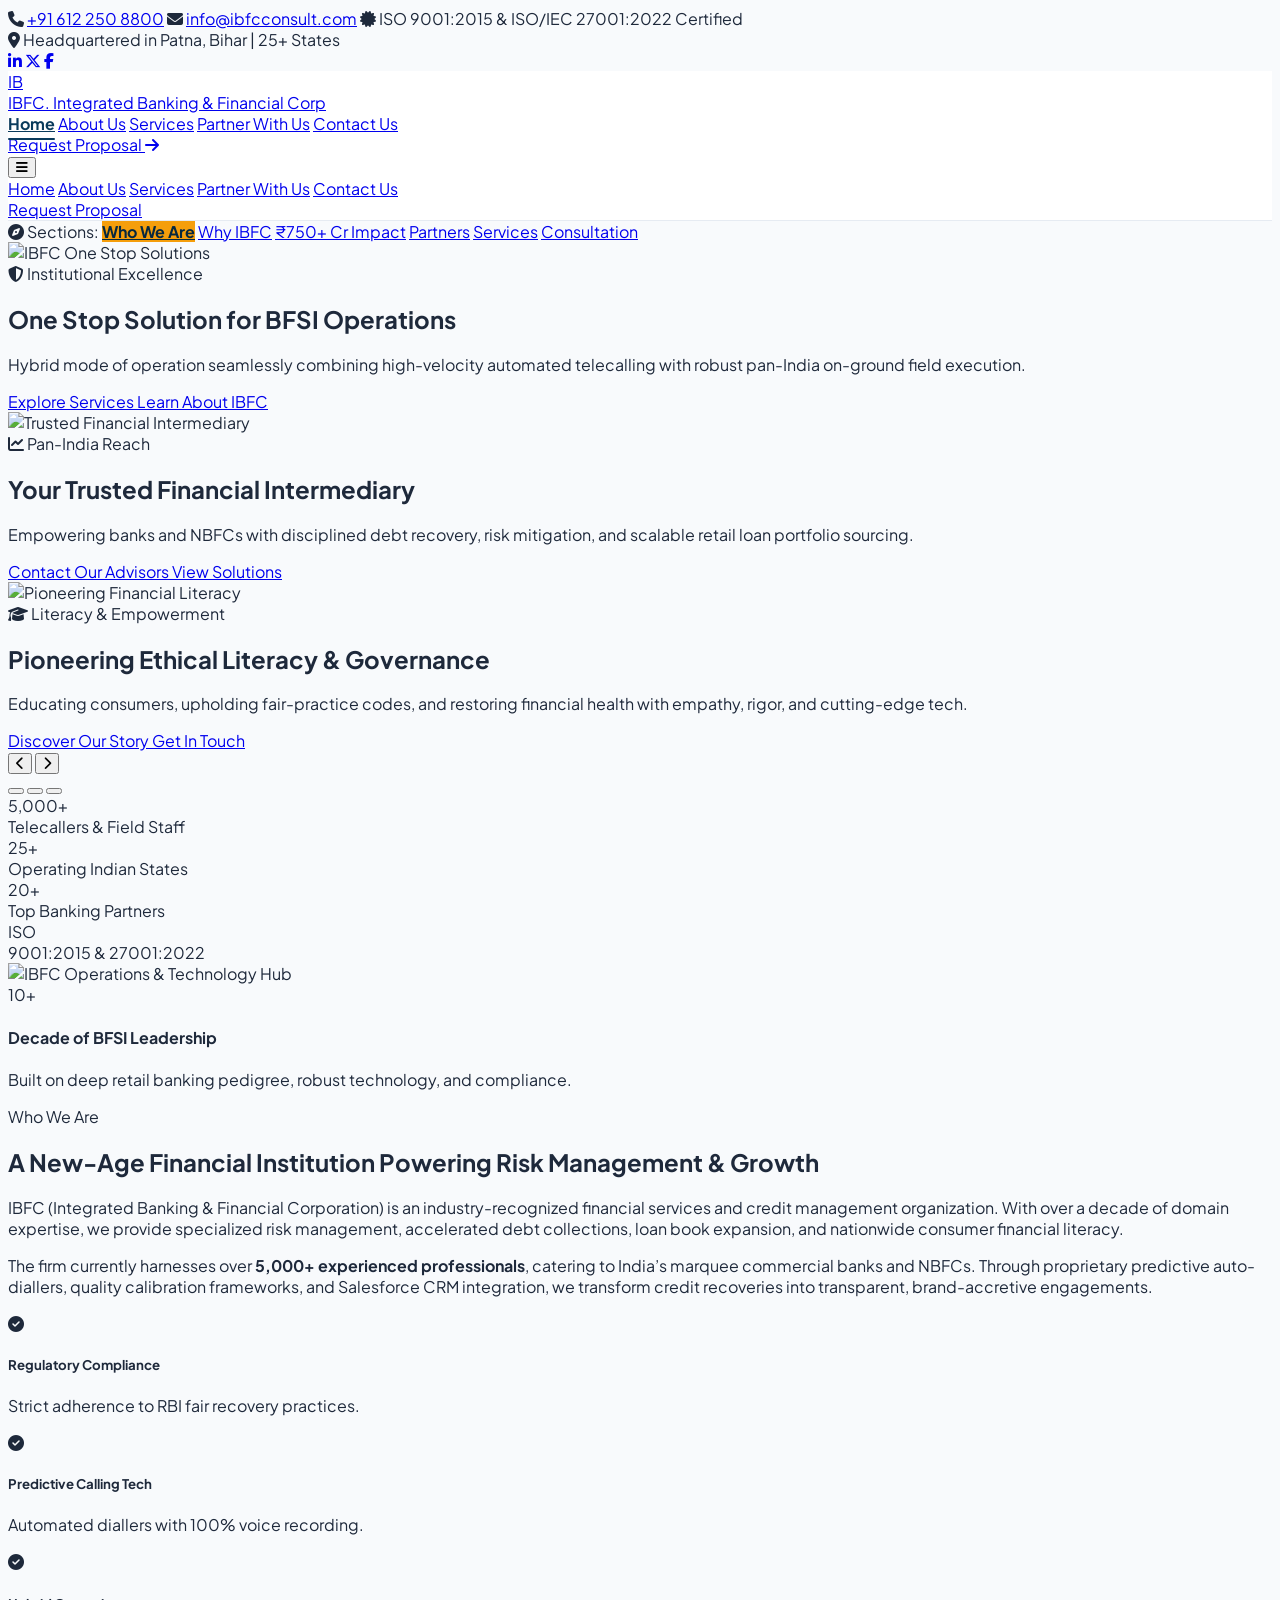
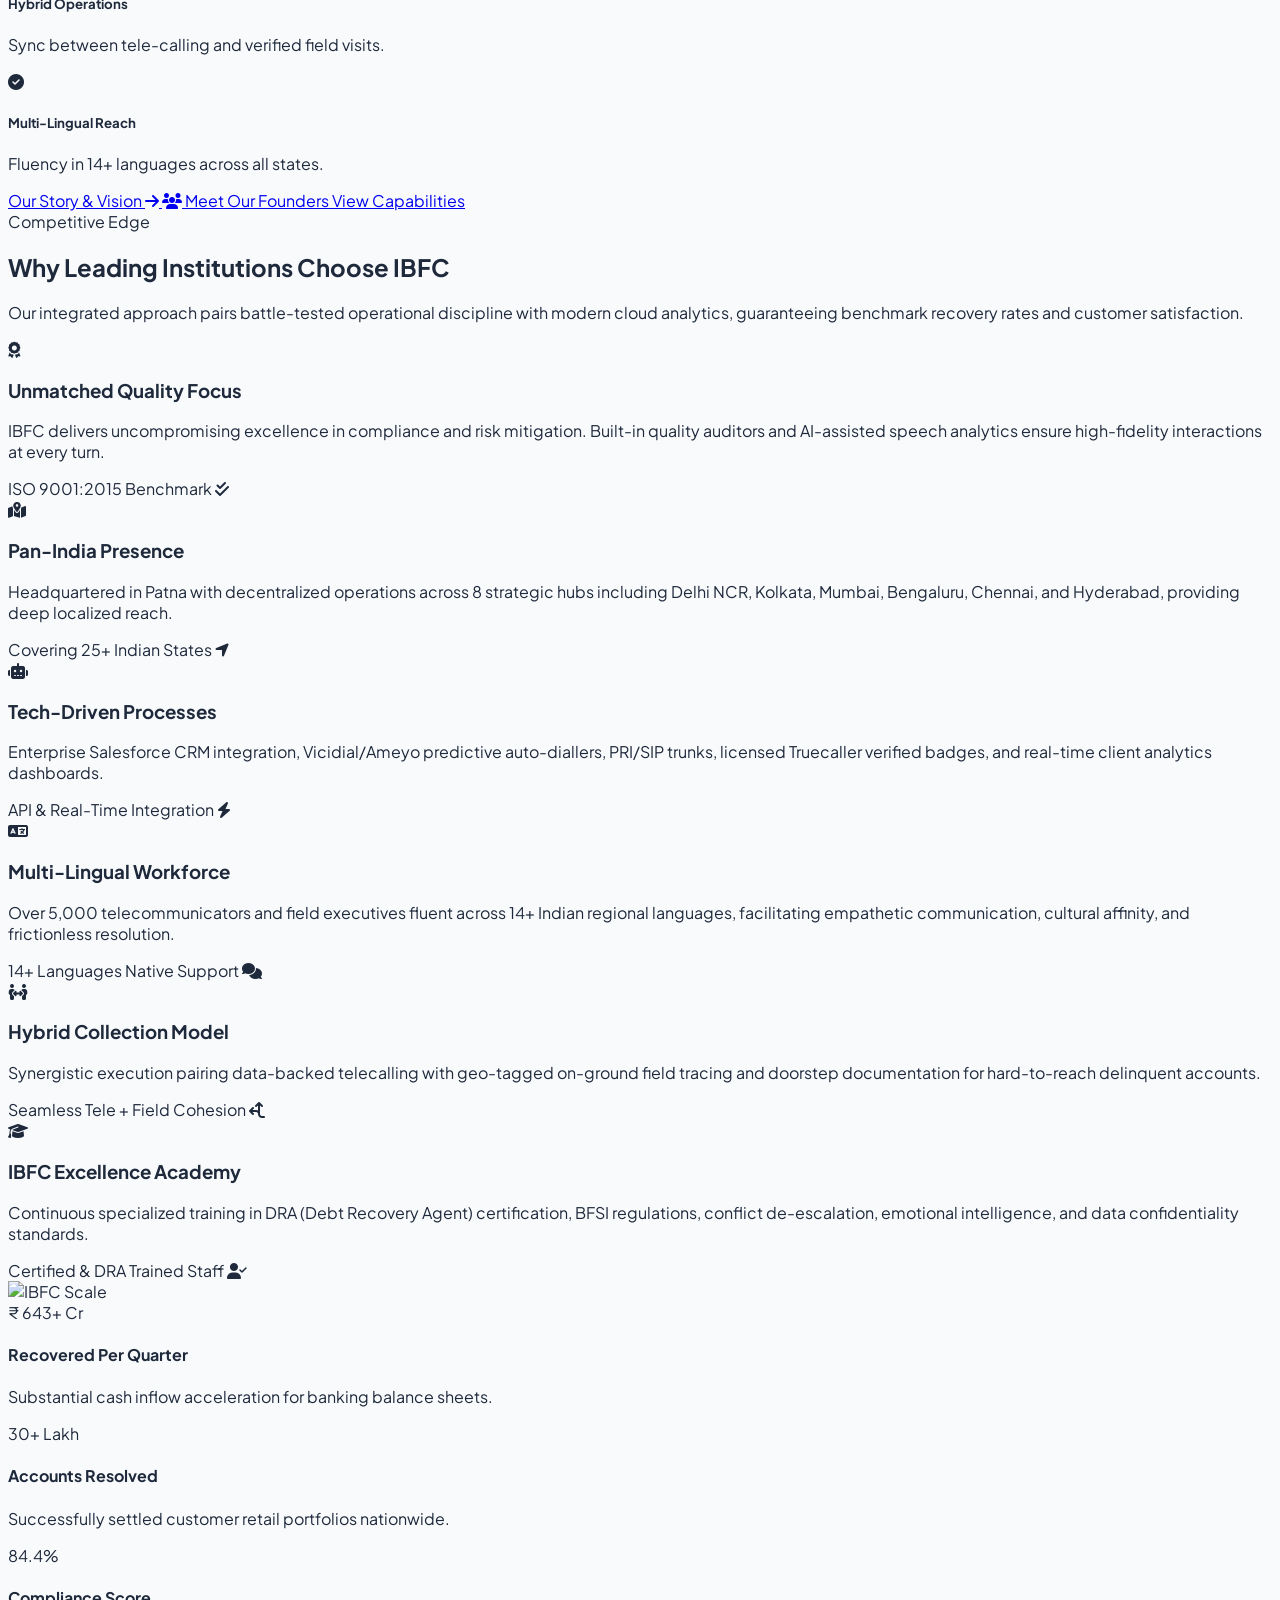
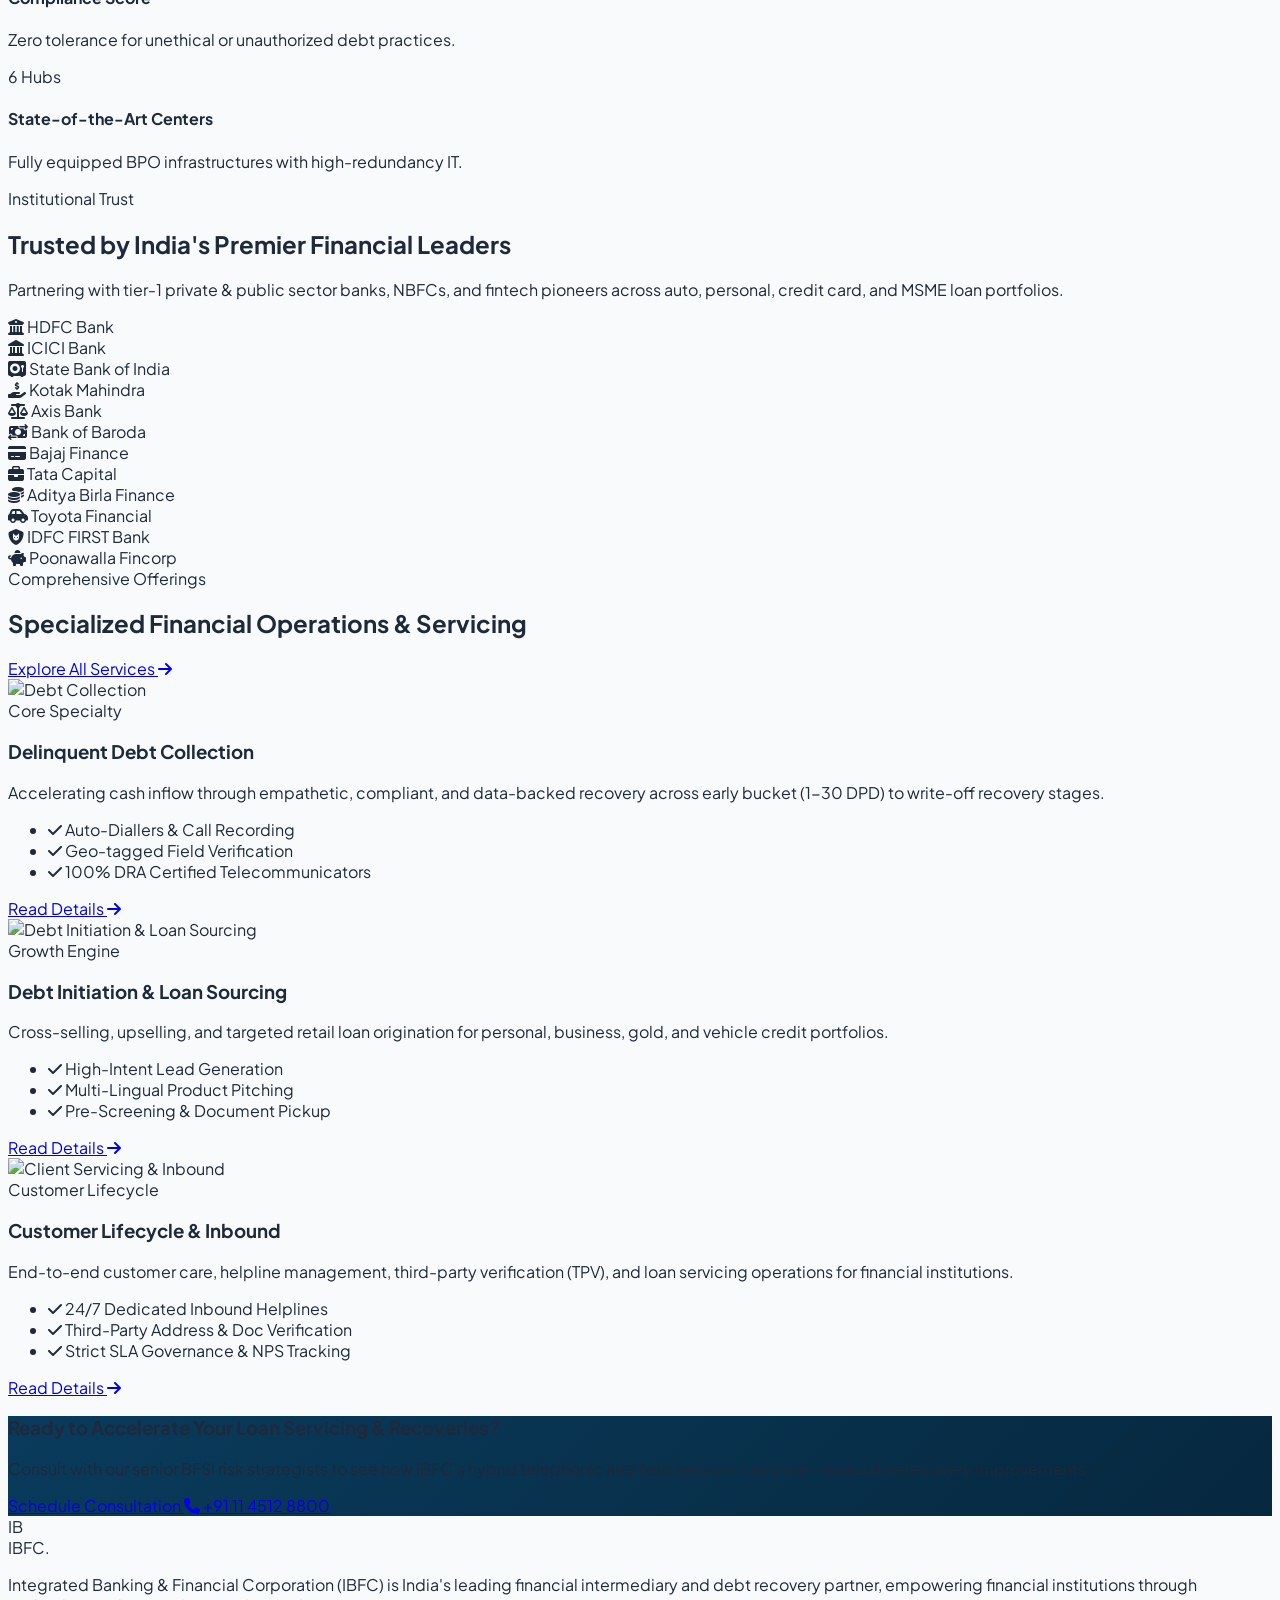
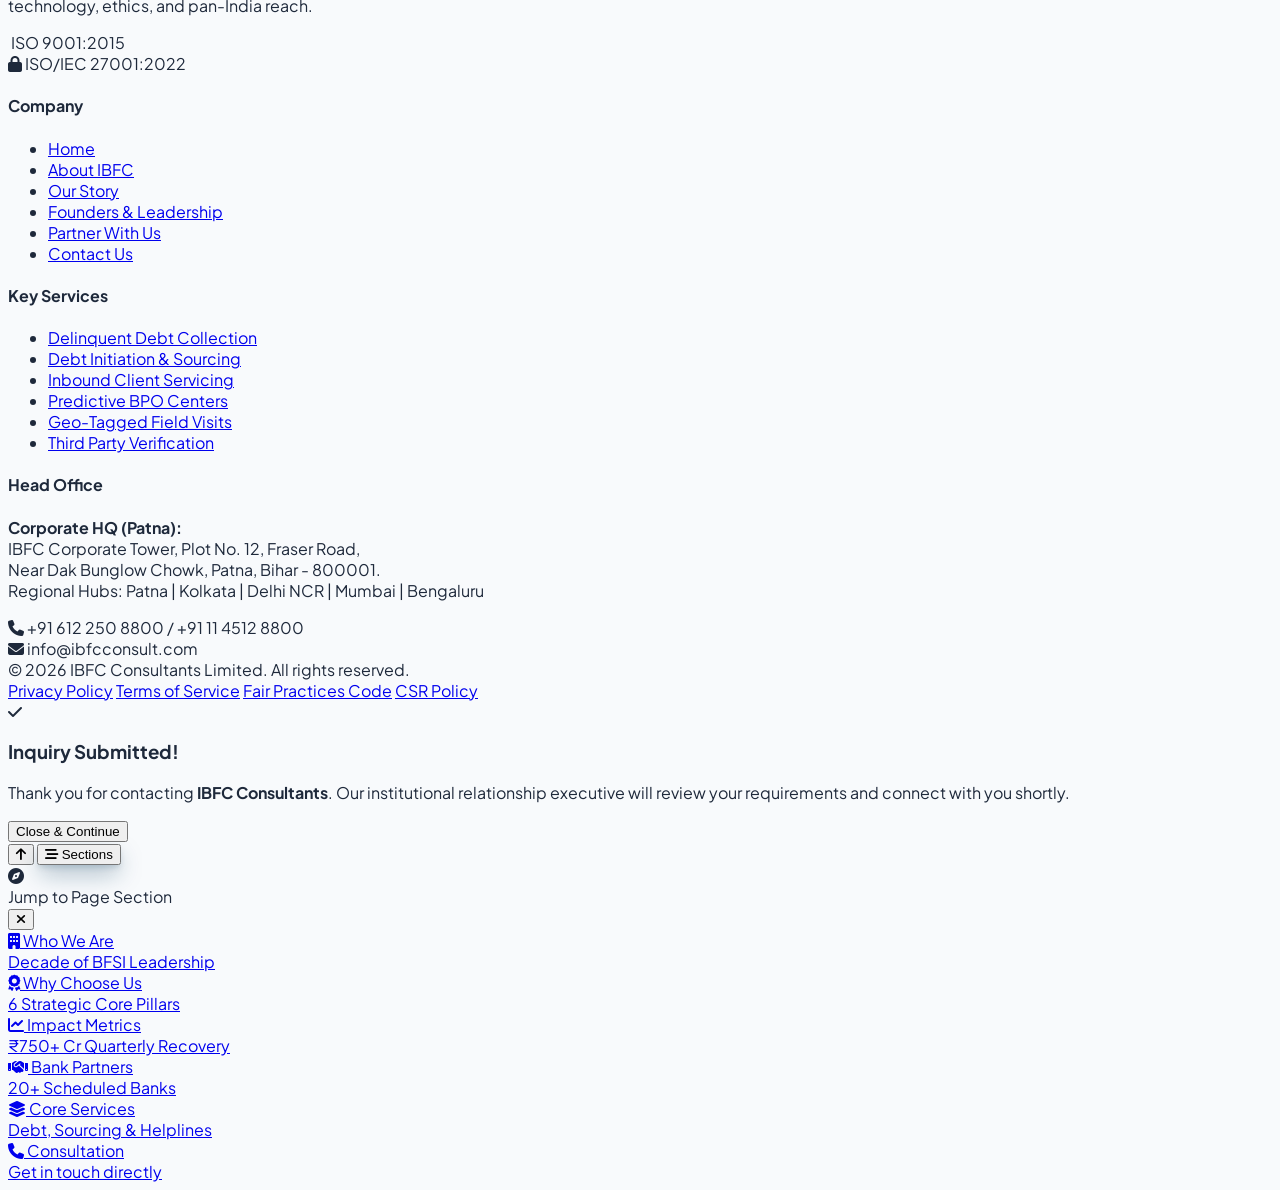
==== commit 62149f8b: "Add mobile section navigator, floating jump drawer, and tablet navbar spacing" ====
--- a/index.html
+++ b/index.html
@@ -72,42 +72,42 @@
       <div class="flex items-center justify-between">
         
         <!-- Brand Logo -->
-        <a href="index.html" class="flex items-center gap-3 group">
-          <div class="w-12 h-12 rounded-xl bg-gradient-to-tr from-primary-dark via-primary to-accent-blue flex items-center justify-center text-white shadow-lg shadow-primary/20 group-hover:scale-105 transition-transform">
-            <span class="font-extrabold text-2xl tracking-tighter">IB</span>
+        <a href="index.html" class="flex items-center gap-2 sm:gap-3 group shrink-0">
+          <div class="w-10 h-10 sm:w-11 sm:h-11 md:w-12 md:h-12 rounded-xl bg-gradient-to-tr from-primary-dark via-primary to-accent-blue flex items-center justify-center text-white shadow-md shadow-primary/20 group-hover:scale-105 transition-transform">
+            <span class="font-extrabold text-lg sm:text-xl md:text-2xl tracking-tighter">IB</span>
           </div>
           <div class="flex flex-col">
-            <span class="text-2xl font-black text-primary tracking-tight group-hover:text-primary-light transition-colors">
+            <span class="text-xl sm:text-2xl font-black text-primary tracking-tight group-hover:text-primary-light transition-colors leading-none">
               IBFC<span class="text-accent-amber">.</span>
             </span>
-            <span class="text-[10px] uppercase tracking-widest font-bold text-slate-500">
+            <span class="hidden lg:block text-[9px] xl:text-[10px] uppercase tracking-widest font-bold text-slate-500 mt-0.5">
               Integrated Banking &amp; Financial Corp
             </span>
           </div>
         </a>
 
-        <!-- Desktop Navigation -->
-        <nav class="hidden md:flex items-center gap-7">
-          <a href="index.html" class="nav-link active text-sm font-semibold hover:text-primary transition py-1">Home</a>
-          <a href="about.html" class="nav-link text-slate-600 text-sm font-medium hover:text-primary transition py-1">About Us</a>
-          <a href="services.html" class="nav-link text-slate-600 text-sm font-medium hover:text-primary transition py-1">Services</a>
-          <a href="partner.html" class="nav-link text-slate-600 text-sm font-medium hover:text-primary transition py-1">Partner With Us</a>
-          <a href="contact.html" class="nav-link text-slate-600 text-sm font-medium hover:text-primary transition py-1">Contact Us</a>
+        <!-- Desktop & Tablet Navigation (Well spaced on md: 768px - 1023px) -->
+        <nav class="hidden md:flex items-center gap-1.5 md:gap-2.5 lg:gap-5 xl:gap-7 shrink-0">
+          <a href="index.html" class="nav-link active tablet-nav-link text-xs lg:text-sm font-semibold hover:text-primary transition py-1 px-1.5">Home</a>
+          <a href="about.html" class="nav-link tablet-nav-link text-slate-600 text-xs lg:text-sm font-medium hover:text-primary transition py-1 px-1.5">About Us</a>
+          <a href="services.html" class="nav-link tablet-nav-link text-slate-600 text-xs lg:text-sm font-medium hover:text-primary transition py-1 px-1.5">Services</a>
+          <a href="partner.html" class="nav-link tablet-nav-link text-slate-600 text-xs lg:text-sm font-medium hover:text-primary transition py-1 px-1.5 whitespace-nowrap">Partner With Us</a>
+          <a href="contact.html" class="nav-link tablet-nav-link text-slate-600 text-xs lg:text-sm font-medium hover:text-primary transition py-1 px-1.5 whitespace-nowrap">Contact Us</a>
         </nav>
 
-        <!-- Header CTA Button -->
-        <div class="hidden md:flex items-center gap-4">
-          <a href="partner.html#rfp-form" class="bg-primary hover:bg-primary-light text-white px-5 py-2.5 rounded-lg text-sm font-semibold shadow-md hover:shadow-lg transition-all transform hover:-translate-y-0.5 flex items-center gap-2">
+        <!-- Header Action Group: CTA Button (Visible on ALL screens) + Mobile Hamburger -->
+        <div class="flex items-center gap-2 sm:gap-3 shrink-0">
+          <a href="partner.html#rfp-form" class="tablet-header-cta bg-primary hover:bg-primary-light text-white px-2.5 sm:px-4 lg:px-5 py-1.5 sm:py-2.5 rounded-lg text-xs lg:text-sm font-bold shadow-md hover:shadow-lg transition-all transform hover:-translate-y-0.5 flex items-center gap-1.5 sm:gap-2 whitespace-nowrap">
             <span>Request Proposal</span>
-            <i class="fa-solid fa-arrow-right text-xs"></i>
+            <i class="fa-solid fa-arrow-right text-[10px] sm:text-xs"></i>
           </a>
-        </div>
-
-        <!-- Mobile Menu Toggle Button -->
-        <div class="md:hidden flex items-center">
-          <button id="mobile-menu-btn" class="p-2 rounded-lg text-slate-700 hover:text-primary hover:bg-slate-100 focus:outline-none" aria-label="Toggle Navigation">
-            <i id="menu-icon" class="fa-solid fa-bars text-2xl"></i>
-          </button>
+
+          <!-- Mobile Menu Toggle Button (Visible on screen < md) -->
+          <div class="md:hidden flex items-center">
+            <button id="mobile-menu-btn" class="p-1.5 sm:p-2 rounded-lg text-slate-700 hover:text-primary hover:bg-slate-100 focus:outline-none" aria-label="Toggle Navigation">
+              <i id="menu-icon" class="fa-solid fa-bars text-xl sm:text-2xl"></i>
+            </button>
+          </div>
         </div>
       </div>
     </div>
@@ -126,6 +126,21 @@
       </div>
     </div>
   </header>
+
+  <!-- Mobile Quick Section Jumper (Sticky Horizontal Strip on Mobile/Small Tablet) -->
+  <div class="md:hidden bg-slate-900/95 backdrop-blur-md text-white border-b border-slate-800 py-2 px-3 sticky top-[64px] z-40 shadow-sm">
+    <div class="flex items-center gap-2 overflow-x-auto whitespace-nowrap scrollbar-none text-xs">
+      <span class="text-accent-amber font-bold flex items-center gap-1 shrink-0 pl-1 text-[11px]">
+        <i class="fa-solid fa-compass"></i> Sections:
+      </span>
+      <a href="#who-we-are" class="section-pill px-2.5 py-1 rounded-full bg-white/10 hover:bg-primary border border-white/10 text-slate-200 hover:text-white shrink-0 transition text-[11px]">Who We Are</a>
+      <a href="#why-choose-us" class="section-pill px-2.5 py-1 rounded-full bg-white/10 hover:bg-primary border border-white/10 text-slate-200 hover:text-white shrink-0 transition text-[11px]">Why IBFC</a>
+      <a href="#impact-counters" class="section-pill px-2.5 py-1 rounded-full bg-white/10 hover:bg-primary border border-white/10 text-slate-200 hover:text-white shrink-0 transition text-[11px]">₹750+ Cr Impact</a>
+      <a href="#banking-partners" class="section-pill px-2.5 py-1 rounded-full bg-white/10 hover:bg-primary border border-white/10 text-slate-200 hover:text-white shrink-0 transition text-[11px]">Partners</a>
+      <a href="#services-overview" class="section-pill px-2.5 py-1 rounded-full bg-white/10 hover:bg-primary border border-white/10 text-slate-200 hover:text-white shrink-0 transition text-[11px]">Services</a>
+      <a href="#consultation-cta" class="section-pill px-2.5 py-1 rounded-full bg-accent-amber/20 hover:bg-accent-amber text-amber-300 hover:text-slate-900 border border-accent-amber/40 shrink-0 transition text-[11px] font-semibold">Consultation</a>
+    </div>
+  </div>
 
   <!-- Hero Carousel Section -->
   <section id="hero-slider-container" class="relative h-[85vh] min-h-[580px] sm:min-h-[550px] w-full overflow-hidden bg-slate-900">
@@ -258,7 +273,7 @@
   </section>
 
   <!-- Section 1: Who We Are -->
-  <section class="py-14 sm:py-24 bg-white relative">
+  <section id="who-we-are" class="py-14 sm:py-24 bg-white relative">
     <div class="max-w-7xl mx-auto px-4 sm:px-6 lg:px-8">
       <div class="grid lg:grid-cols-2 gap-10 sm:gap-16 items-center">
         
@@ -354,7 +369,7 @@
   </section>
 
   <!-- Section 2: Why Choose IBFC -->
-  <section class="py-14 sm:py-24 bg-slate-50 border-t border-slate-200">
+  <section id="why-choose-us" class="py-14 sm:py-24 bg-slate-50 border-t border-slate-200">
     <div class="max-w-7xl mx-auto px-4 sm:px-6 lg:px-8">
       
       <div class="text-center max-w-3xl mx-auto mb-10 sm:mb-16">
@@ -482,7 +497,7 @@
   </section>
 
   <!-- Section 3: Impact Counter Banner (Parallax/Dark Theme) -->
-  <section class="relative py-12 sm:py-20 bg-primary-dark text-white overflow-hidden">
+  <section id="impact-counters" class="relative py-12 sm:py-20 bg-primary-dark text-white overflow-hidden">
     <img src="https://images.unsplash.com/photo-1486406146926-c627a92ad1ab?auto=format&fit=crop&w=1920&q=80" alt="IBFC Scale" class="absolute inset-0 w-full h-full object-cover opacity-15">
     <div class="absolute inset-0 bg-gradient-to-r from-primary-dark via-primary/90 to-primary-dark"></div>
 
@@ -518,7 +533,7 @@
   </section>
 
   <!-- Section 4: Major Clients & Banking Partners -->
-  <section class="py-20 bg-white">
+  <section id="banking-partners" class="py-14 sm:py-20 bg-white">
     <div class="max-w-7xl mx-auto px-4 sm:px-6 lg:px-8">
       
       <div class="text-center max-w-3xl mx-auto mb-14">
@@ -604,39 +619,39 @@
   </section>
 
   <!-- Section 5: Core Services Preview -->
-  <section class="py-24 bg-slate-50 border-t border-slate-200">
+  <section id="services-overview" class="py-14 sm:py-24 bg-slate-50 border-t border-slate-200">
     <div class="max-w-7xl mx-auto px-4 sm:px-6 lg:px-8">
       
-      <div class="flex flex-col md:flex-row md:items-end justify-between mb-16 gap-6">
+      <div class="flex flex-col md:flex-row md:items-end justify-between mb-10 sm:mb-16 gap-4 sm:gap-6">
         <div>
           <div class="inline-flex items-center gap-2 text-primary font-bold text-xs uppercase tracking-wider mb-2">
-            <span class="w-8 h-0.5 bg-primary rounded-full"></span>
+            <span class="w-6 sm:w-8 h-0.5 bg-primary rounded-full"></span>
             Comprehensive Offerings
           </div>
-          <h2 class="text-3xl sm:text-4xl font-extrabold text-primary">
+          <h2 class="text-2xl sm:text-3xl lg:text-4xl font-extrabold text-primary">
             Specialized Financial Operations &amp; Servicing
           </h2>
         </div>
-        <a href="services.html" class="inline-flex items-center gap-2 text-primary font-bold text-sm hover:underline">
+        <a href="services.html" class="inline-flex items-center gap-2 text-primary font-bold text-xs sm:text-sm hover:underline">
           <span>Explore All Services</span>
-          <i class="fa-solid fa-arrow-right"></i>
+          <i class="fa-solid fa-arrow-right text-xs"></i>
         </a>
       </div>
 
-      <div class="grid md:grid-cols-3 gap-8">
+      <div class="grid md:grid-cols-3 gap-6 sm:gap-8">
         
         <!-- Service Preview Card 1 -->
         <div class="bg-white rounded-2xl overflow-hidden border border-slate-200 shadow-sm card-hover flex flex-col">
-          <div class="h-48 overflow-hidden relative">
+          <div class="h-44 sm:h-48 overflow-hidden relative">
             <img src="https://images.unsplash.com/photo-1554224155-8d04cb21cd6c?auto=format&fit=crop&w=700&q=80" alt="Debt Collection" class="w-full h-full object-cover">
-            <div class="absolute top-4 left-4 bg-primary text-white text-xs font-bold px-3 py-1 rounded-full">
+            <div class="absolute top-4 left-4 bg-primary text-white text-[11px] font-bold px-3 py-1 rounded-full">
               Core Specialty
             </div>
           </div>
-          <div class="p-6 flex-1 flex flex-col justify-between">
+          <div class="p-5 sm:p-6 flex-1 flex flex-col justify-between">
             <div>
-              <h3 class="text-xl font-bold text-primary mb-2">Delinquent Debt Collection</h3>
-              <p class="text-slate-600 text-sm leading-relaxed mb-4">
+              <h3 class="text-lg sm:text-xl font-bold text-primary mb-2">Delinquent Debt Collection</h3>
+              <p class="text-slate-600 text-xs sm:text-sm leading-relaxed mb-4">
                 Accelerating cash inflow through empathetic, compliant, and data-backed recovery across early bucket (1-30 DPD) to write-off recovery stages.
               </p>
               <ul class="text-xs text-slate-600 space-y-1.5 mb-6">
@@ -645,7 +660,7 @@
                 <li class="flex items-center gap-2"><i class="fa-solid fa-check text-emerald-600"></i> 100% DRA Certified Telecommunicators</li>
               </ul>
             </div>
-            <a href="services.html#debt-collection" class="text-primary font-bold text-sm inline-flex items-center gap-2 hover:gap-3 transition-all">
+            <a href="services.html#debt-collection" class="text-primary font-bold text-xs sm:text-sm inline-flex items-center gap-2 hover:gap-3 transition-all">
               <span>Read Details</span>
               <i class="fa-solid fa-arrow-right text-xs"></i>
             </a>
@@ -654,16 +669,16 @@
 
         <!-- Service Preview Card 2 -->
         <div class="bg-white rounded-2xl overflow-hidden border border-slate-200 shadow-sm card-hover flex flex-col">
-          <div class="h-48 overflow-hidden relative">
+          <div class="h-44 sm:h-48 overflow-hidden relative">
             <img src="https://images.unsplash.com/photo-1450133064473-71024230f91b?auto=format&fit=crop&w=700&q=80" alt="Debt Initiation & Loan Sourcing" class="w-full h-full object-cover">
-            <div class="absolute top-4 left-4 bg-accent-amber text-slate-900 text-xs font-bold px-3 py-1 rounded-full">
+            <div class="absolute top-4 left-4 bg-accent-amber text-slate-900 text-[11px] font-bold px-3 py-1 rounded-full">
               Growth Engine
             </div>
           </div>
-          <div class="p-6 flex-1 flex flex-col justify-between">
+          <div class="p-5 sm:p-6 flex-1 flex flex-col justify-between">
             <div>
-              <h3 class="text-xl font-bold text-primary mb-2">Debt Initiation &amp; Loan Sourcing</h3>
-              <p class="text-slate-600 text-sm leading-relaxed mb-4">
+              <h3 class="text-lg sm:text-xl font-bold text-primary mb-2">Debt Initiation &amp; Loan Sourcing</h3>
+              <p class="text-slate-600 text-xs sm:text-sm leading-relaxed mb-4">
                 Cross-selling, upselling, and targeted retail loan origination for personal, business, gold, and vehicle credit portfolios.
               </p>
               <ul class="text-xs text-slate-600 space-y-1.5 mb-6">
@@ -672,7 +687,7 @@
                 <li class="flex items-center gap-2"><i class="fa-solid fa-check text-emerald-600"></i> Pre-Screening &amp; Document Pickup</li>
               </ul>
             </div>
-            <a href="services.html#debt-initiation" class="text-primary font-bold text-sm inline-flex items-center gap-2 hover:gap-3 transition-all">
+            <a href="services.html#debt-initiation" class="text-primary font-bold text-xs sm:text-sm inline-flex items-center gap-2 hover:gap-3 transition-all">
               <span>Read Details</span>
               <i class="fa-solid fa-arrow-right text-xs"></i>
             </a>
@@ -681,16 +696,16 @@
 
         <!-- Service Preview Card 3 -->
         <div class="bg-white rounded-2xl overflow-hidden border border-slate-200 shadow-sm card-hover flex flex-col">
-          <div class="h-48 overflow-hidden relative">
+          <div class="h-44 sm:h-48 overflow-hidden relative">
             <img src="https://images.unsplash.com/photo-1573496359142-b8d87734a5a2?auto=format&fit=crop&w=700&q=80" alt="Client Servicing & Inbound" class="w-full h-full object-cover">
-            <div class="absolute top-4 left-4 bg-sky-600 text-white text-xs font-bold px-3 py-1 rounded-full">
+            <div class="absolute top-4 left-4 bg-sky-600 text-white text-[11px] font-bold px-3 py-1 rounded-full">
               Customer Lifecycle
             </div>
           </div>
-          <div class="p-6 flex-1 flex flex-col justify-between">
+          <div class="p-5 sm:p-6 flex-1 flex flex-col justify-between">
             <div>
-              <h3 class="text-xl font-bold text-primary mb-2">Customer Lifecycle &amp; Inbound</h3>
-              <p class="text-slate-600 text-sm leading-relaxed mb-4">
+              <h3 class="text-lg sm:text-xl font-bold text-primary mb-2">Customer Lifecycle &amp; Inbound</h3>
+              <p class="text-slate-600 text-xs sm:text-sm leading-relaxed mb-4">
                 End-to-end customer care, helpline management, third-party verification (TPV), and loan servicing operations for financial institutions.
               </p>
               <ul class="text-xs text-slate-600 space-y-1.5 mb-6">
@@ -699,7 +714,7 @@
                 <li class="flex items-center gap-2"><i class="fa-solid fa-check text-emerald-600"></i> Strict SLA Governance &amp; NPS Tracking</li>
               </ul>
             </div>
-            <a href="services.html#client-servicing" class="text-primary font-bold text-sm inline-flex items-center gap-2 hover:gap-3 transition-all">
+            <a href="services.html#client-servicing" class="text-primary font-bold text-xs sm:text-sm inline-flex items-center gap-2 hover:gap-3 transition-all">
               <span>Read Details</span>
               <i class="fa-solid fa-arrow-right text-xs"></i>
             </a>
@@ -712,7 +727,7 @@
   </section>
 
   <!-- Section 6: Action Banner -->
-  <section class="py-16 bg-gradient-primary text-white relative overflow-hidden">
+  <section id="consultation-cta" class="py-12 sm:py-16 bg-gradient-primary text-white relative overflow-hidden">
     <div class="max-w-7xl mx-auto px-4 sm:px-6 lg:px-8 relative z-10 flex flex-col lg:flex-row items-center justify-between gap-8 text-center lg:text-left">
       <div>
         <h3 class="text-2xl sm:text-3xl font-extrabold mb-2">Ready to Accelerate Your Loan Servicing &amp; Recoveries?</h3>
@@ -831,6 +846,80 @@
     </div>
   </div>
 
+  <!-- Floating Mobile Quick Action Controls (Bottom Right) -->
+  <div class="fixed bottom-5 right-4 z-40 flex flex-col items-end gap-2.5">
+    <!-- Scroll To Top Button -->
+    <button id="scroll-to-top" class="opacity-0 pointer-events-none w-10 h-10 rounded-full bg-slate-900/90 text-white border border-slate-700 shadow-lg flex items-center justify-center hover:bg-primary transition-all duration-300" aria-label="Scroll to Top">
+      <i class="fa-solid fa-arrow-up text-xs"></i>
+    </button>
+    <!-- Quick Jump Pill Button (Mobile & Tablet) -->
+    <button id="open-quick-jump" class="md:hidden floating-widget-btn bg-primary hover:bg-primary-light text-white px-3.5 py-2.5 rounded-full text-xs font-bold shadow-xl flex items-center gap-2 border border-sky-400/30 transition-transform active:scale-95" aria-label="Open Section Jump Drawer">
+      <i class="fa-solid fa-bars-staggered text-accent-amber text-xs"></i>
+      <span>Sections</span>
+    </button>
+  </div>
+
+  <!-- Mobile Quick Jump Bottom Sheet Drawer -->
+  <div id="quick-jump-sheet" class="hidden fixed inset-0 z-50 bg-slate-950/60 backdrop-blur-sm flex items-end justify-center transition-all">
+    <div class="bg-white rounded-t-3xl w-full max-w-lg p-5 border-t border-slate-200 shadow-2xl animate-slide-up max-h-[80vh] overflow-y-auto">
+      <div class="flex items-center justify-between pb-3 mb-3 border-b border-slate-200">
+        <div class="flex items-center gap-2">
+          <div class="w-7 h-7 rounded-lg bg-primary text-accent-amber flex items-center justify-center text-xs">
+            <i class="fa-solid fa-compass"></i>
+          </div>
+          <span class="font-bold text-slate-900 text-sm">Jump to Page Section</span>
+        </div>
+        <button id="close-quick-jump" class="p-1.5 text-slate-400 hover:text-slate-700 rounded-lg">
+          <i class="fa-solid fa-xmark text-lg"></i>
+        </button>
+      </div>
+      
+      <div class="grid grid-cols-2 gap-2 text-xs">
+        <a href="#who-we-are" class="p-3 rounded-xl bg-slate-50 hover:bg-primary hover:text-white border border-slate-200 transition group flex flex-col gap-1">
+          <div class="font-bold text-slate-800 group-hover:text-white flex items-center gap-1.5">
+            <i class="fa-solid fa-building text-accent-amber"></i> Who We Are
+          </div>
+          <span class="text-[10px] text-slate-500 group-hover:text-slate-200">Decade of BFSI Leadership</span>
+        </a>
+
+        <a href="#why-choose-us" class="p-3 rounded-xl bg-slate-50 hover:bg-primary hover:text-white border border-slate-200 transition group flex flex-col gap-1">
+          <div class="font-bold text-slate-800 group-hover:text-white flex items-center gap-1.5">
+            <i class="fa-solid fa-award text-emerald-600"></i> Why Choose Us
+          </div>
+          <span class="text-[10px] text-slate-500 group-hover:text-slate-200">6 Strategic Core Pillars</span>
+        </a>
+
+        <a href="#impact-counters" class="p-3 rounded-xl bg-slate-50 hover:bg-primary hover:text-white border border-slate-200 transition group flex flex-col gap-1">
+          <div class="font-bold text-slate-800 group-hover:text-white flex items-center gap-1.5">
+            <i class="fa-solid fa-chart-line text-sky-600"></i> Impact Metrics
+          </div>
+          <span class="text-[10px] text-slate-500 group-hover:text-slate-200">₹750+ Cr Quarterly Recovery</span>
+        </a>
+
+        <a href="#banking-partners" class="p-3 rounded-xl bg-slate-50 hover:bg-primary hover:text-white border border-slate-200 transition group flex flex-col gap-1">
+          <div class="font-bold text-slate-800 group-hover:text-white flex items-center gap-1.5">
+            <i class="fa-solid fa-handshake text-indigo-600"></i> Bank Partners
+          </div>
+          <span class="text-[10px] text-slate-500 group-hover:text-slate-200">20+ Scheduled Banks</span>
+        </a>
+
+        <a href="#services-overview" class="p-3 rounded-xl bg-slate-50 hover:bg-primary hover:text-white border border-slate-200 transition group flex flex-col gap-1">
+          <div class="font-bold text-slate-800 group-hover:text-white flex items-center gap-1.5">
+            <i class="fa-solid fa-layer-group text-primary"></i> Core Services
+          </div>
+          <span class="text-[10px] text-slate-500 group-hover:text-slate-200">Debt, Sourcing & Helplines</span>
+        </a>
+
+        <a href="#consultation-cta" class="p-3 rounded-xl bg-amber-50 hover:bg-accent-amber hover:text-slate-900 border border-amber-200 transition group flex flex-col gap-1">
+          <div class="font-bold text-amber-900 group-hover:text-slate-900 flex items-center gap-1.5">
+            <i class="fa-solid fa-phone"></i> Consultation
+          </div>
+          <span class="text-[10px] text-amber-700 group-hover:text-slate-900">Get in touch directly</span>
+        </a>
+      </div>
+    </div>
+  </div>
+
   <!-- Scripts -->
   <script src="js/main.js"></script>
 </body>
--- a/css/custom.css
+++ b/css/custom.css
@@ -166,3 +166,60 @@
 img, iframe {
   max-width: 100%;
 }
+
+/* Hide scrollbar utility for clean horizontal swipe on mobile */
+.scrollbar-none::-webkit-scrollbar {
+  display: none;
+}
+.scrollbar-none {
+  -ms-overflow-style: none;
+  scrollbar-width: none;
+}
+
+/* Tablet specific navbar spacing & elegance (768px - 1023px) */
+@media (min-width: 768px) and (max-width: 1023px) {
+  .tablet-nav-link {
+    font-size: 0.8125rem !important; /* 13px */
+    padding-left: 0.35rem !important;
+    padding-right: 0.35rem !important;
+    white-space: nowrap !important;
+  }
+  .tablet-header-cta {
+    padding: 0.45rem 0.85rem !important;
+    font-size: 0.75rem !important;
+  }
+}
+
+/* Scroll margin offset so sticky header & mobile section bar never cover titles */
+section, [id] {
+  scroll-margin-top: 115px;
+}
+
+@media (max-width: 767px) {
+  section, [id] {
+    scroll-margin-top: 110px;
+  }
+}
+
+/* Mobile Quick Section Bar Active Pill */
+.section-pill.active {
+  background-color: #f59e0b !important;
+  color: #06283f !important;
+  font-weight: 700 !important;
+  border-color: #f59e0b !important;
+}
+
+/* Floating Quick Jump Widget */
+.floating-widget-btn {
+  box-shadow: 0 10px 25px -3px rgba(10, 59, 92, 0.4), 0 4px 6px -2px rgba(10, 59, 92, 0.2);
+}
+
+/* Bottom Sheet Animation */
+@keyframes slideUp {
+  from { transform: translateY(100%); opacity: 0; }
+  to { transform: translateY(0); opacity: 1; }
+}
+
+.animate-slide-up {
+  animation: slideUp 0.28s cubic-bezier(0.16, 1, 0.3, 1) forwards;
+}
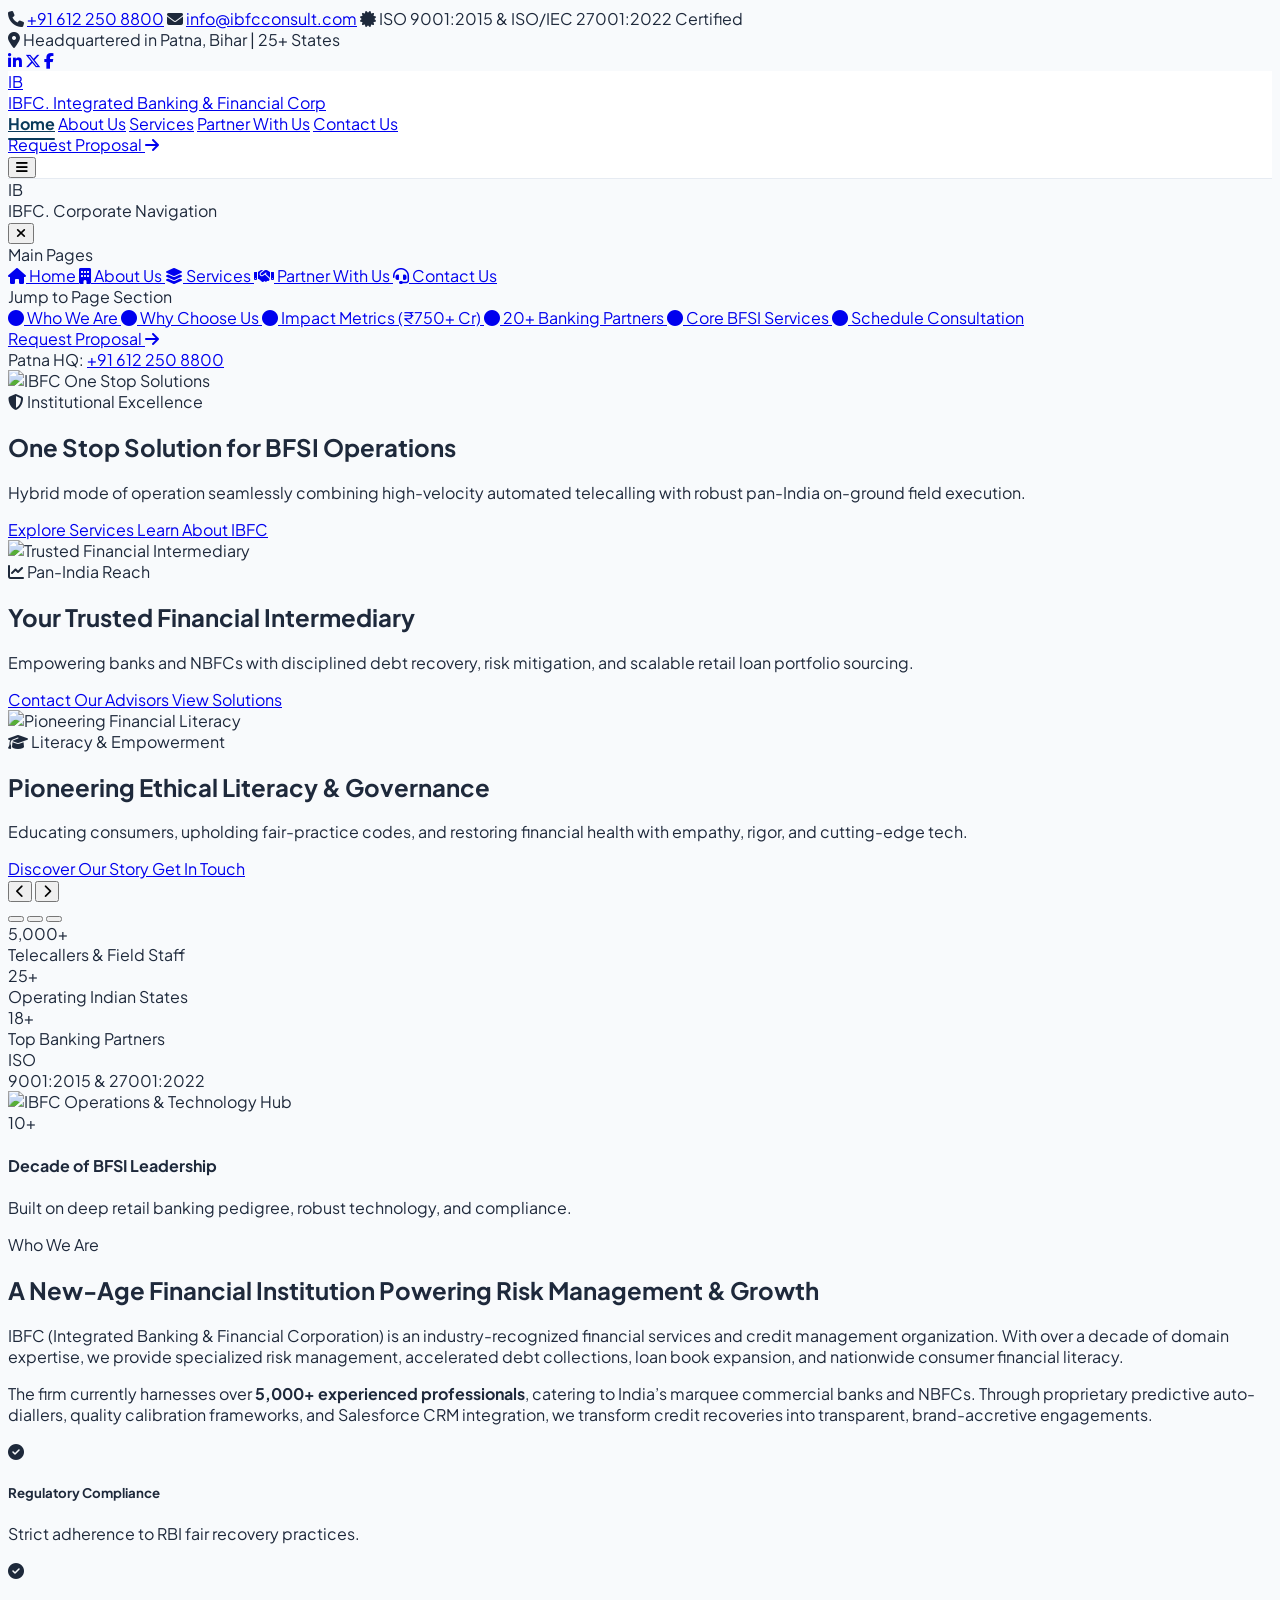
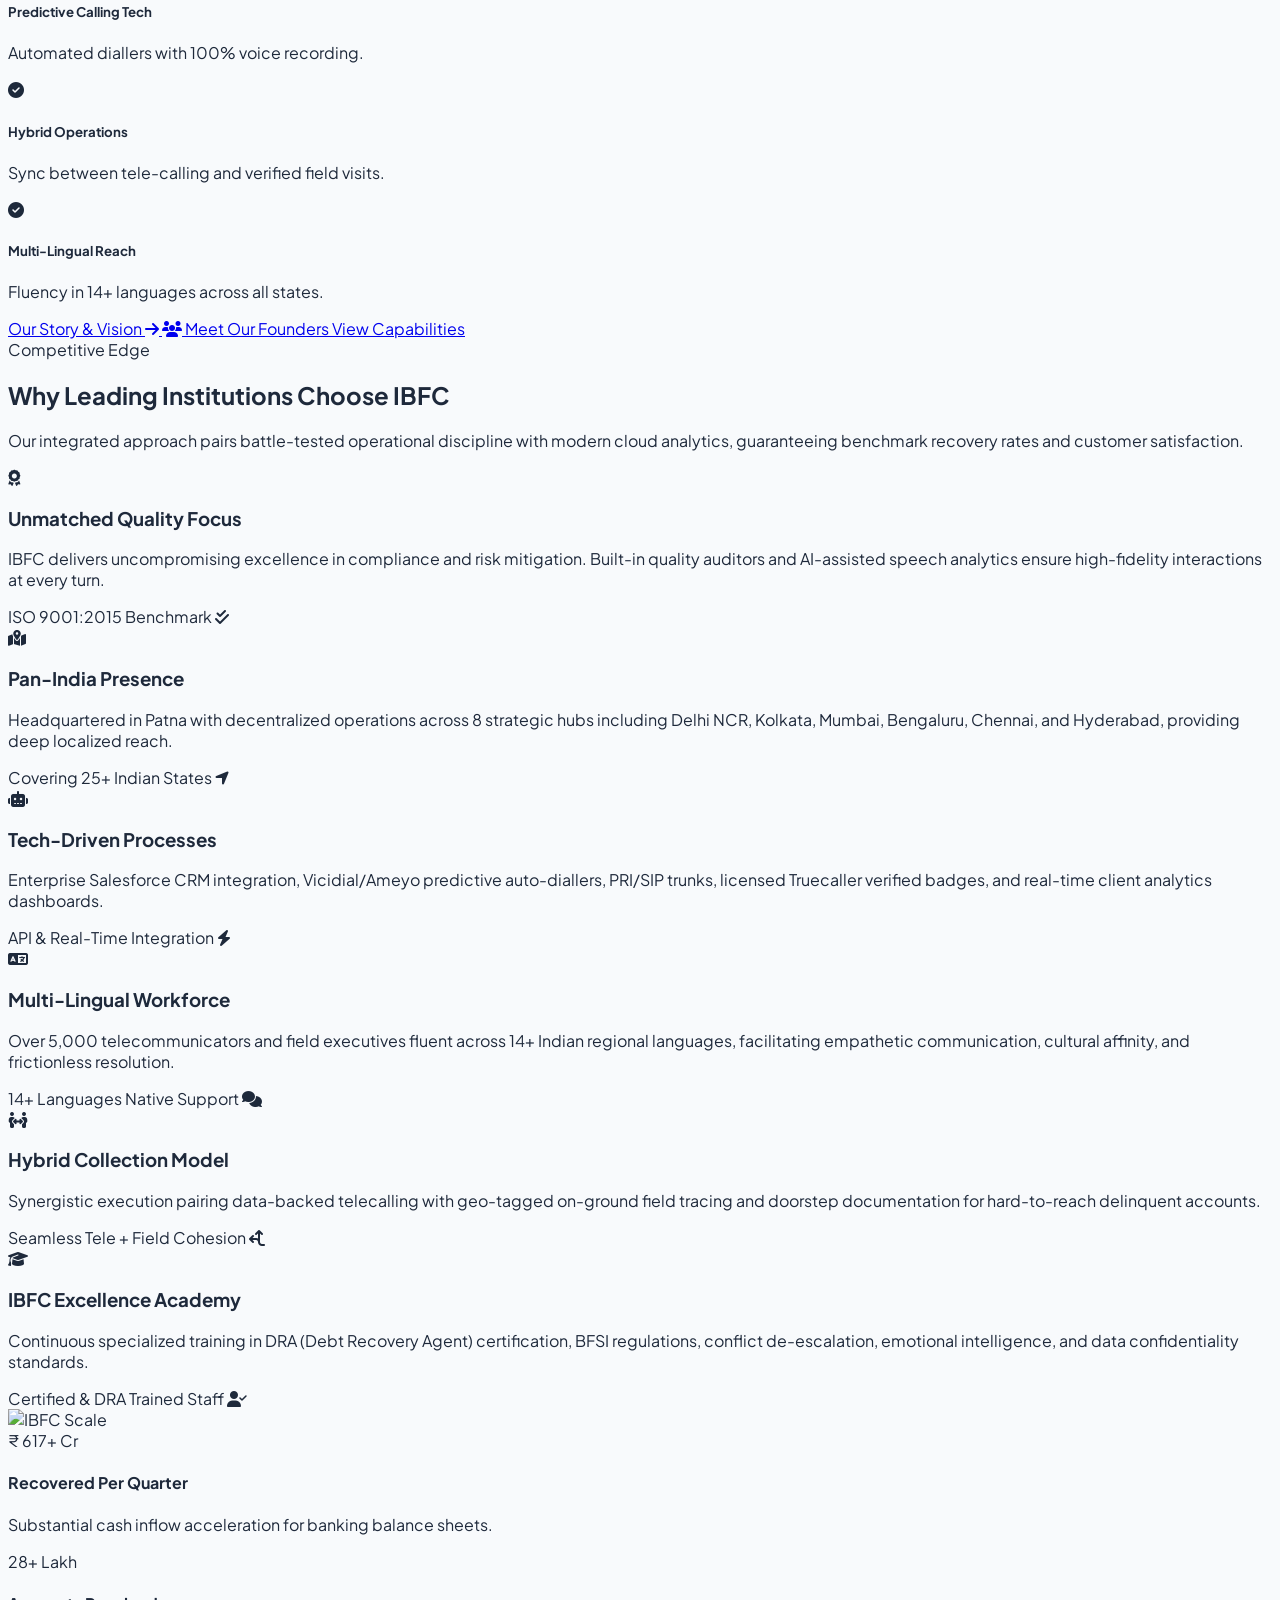
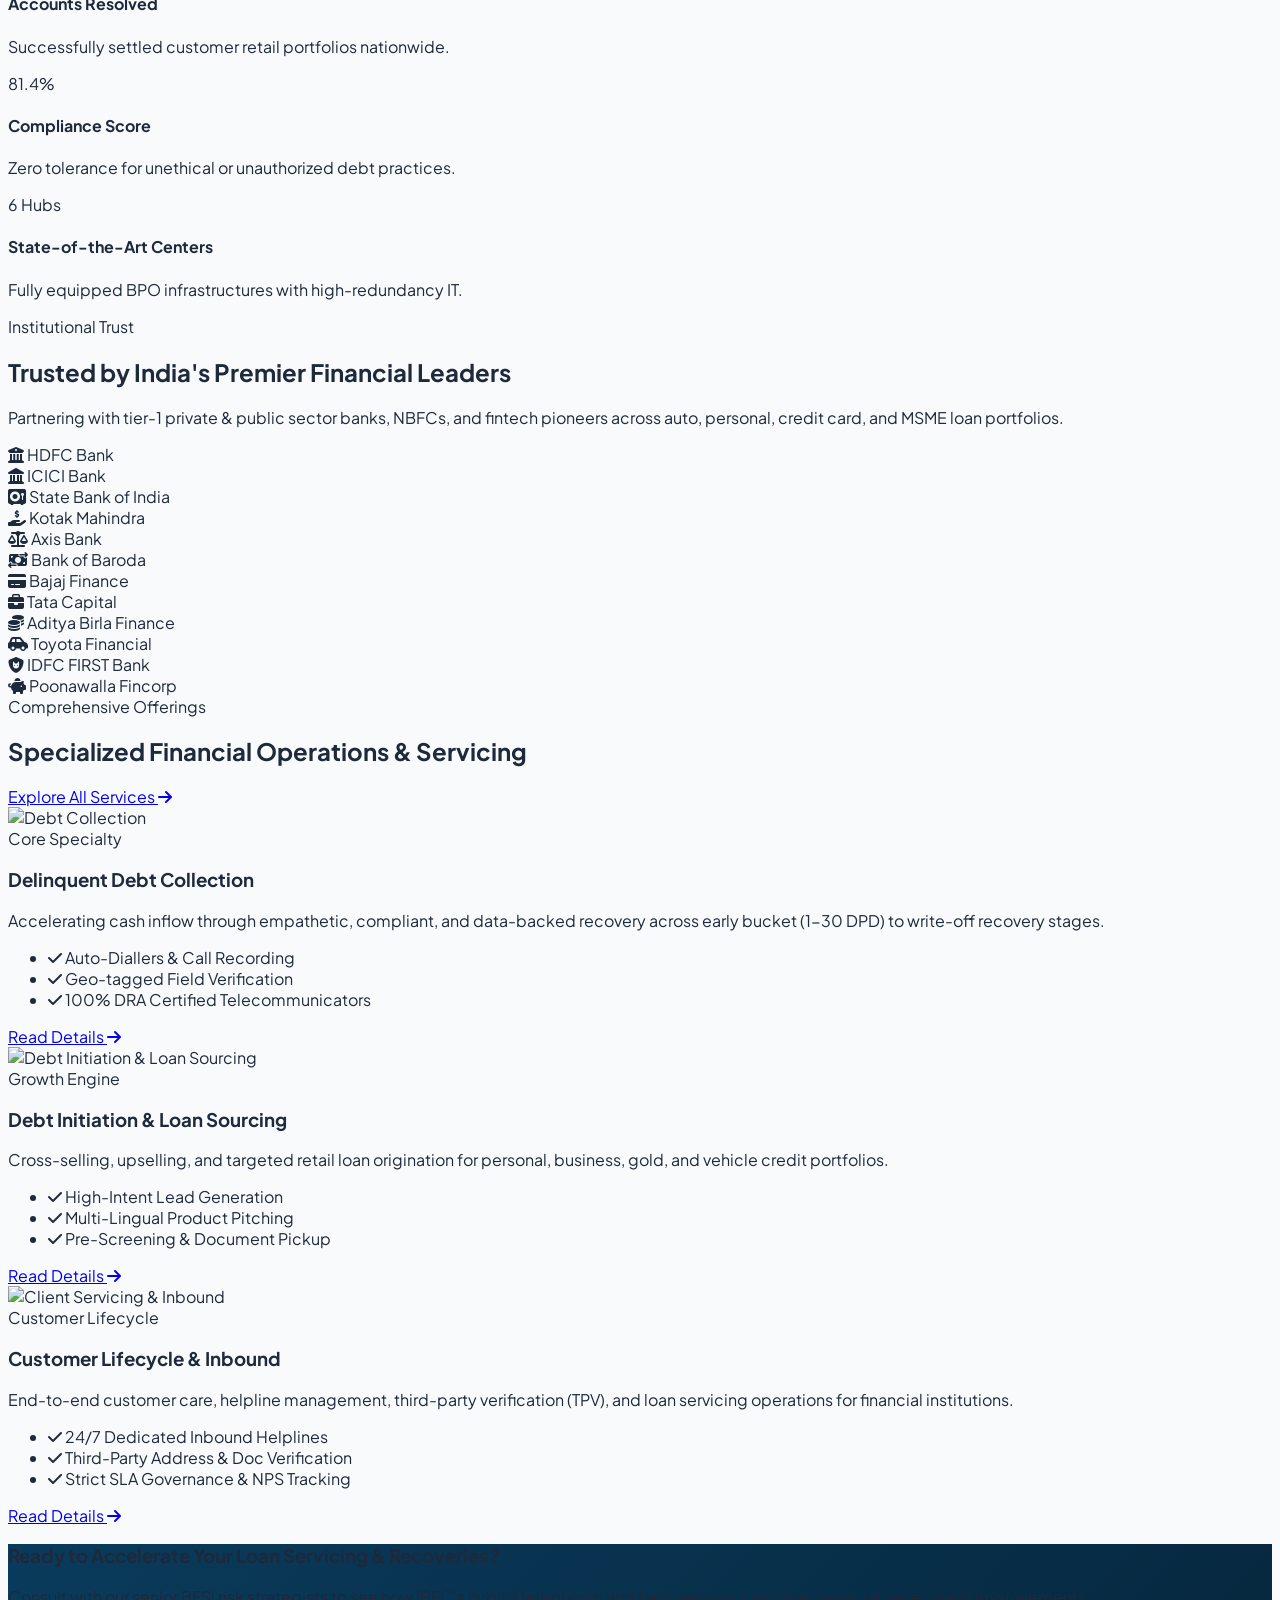
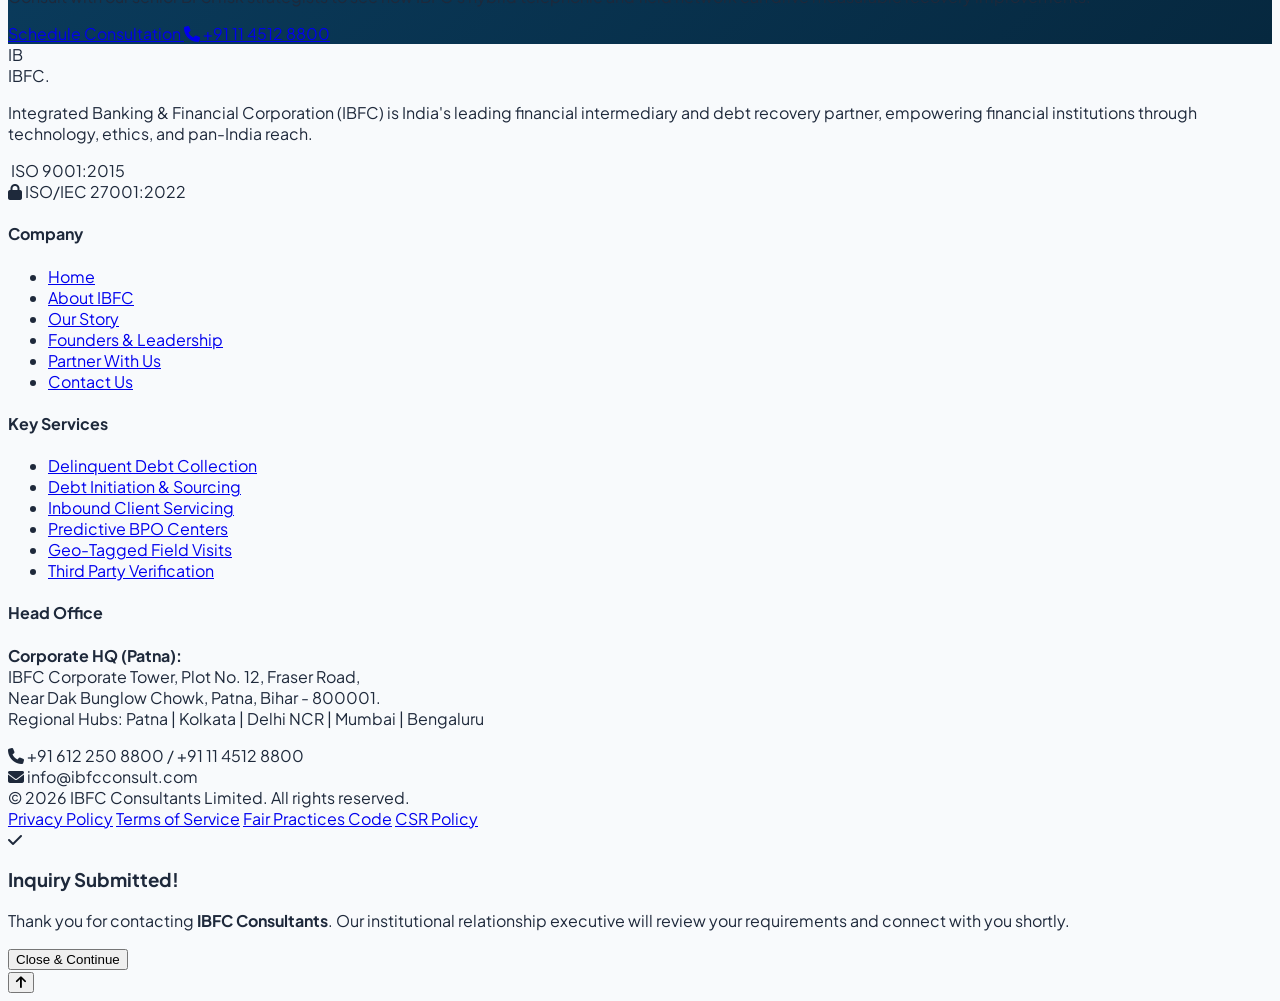
==== commit 7ba7d45e: "Refactor mobile and tablet UX: Add off-canvas navigation sidebar, remove sticky section bars, fix ta" ====
--- a/index.html
+++ b/index.html
@@ -111,36 +111,104 @@
         </div>
       </div>
     </div>
-
-    <!-- Mobile Drawer Menu -->
-    <div id="mobile-menu" class="hidden md:hidden px-4 pt-3 pb-6 bg-white border-t border-slate-200 shadow-xl transition-all">
-      <div class="flex flex-col space-y-3">
-        <a href="index.html" class="px-3 py-2 rounded-md text-base font-semibold text-primary bg-slate-50">Home</a>
-        <a href="about.html" class="px-3 py-2 rounded-md text-base font-medium text-slate-700 hover:bg-slate-50 hover:text-primary">About Us</a>
-        <a href="services.html" class="px-3 py-2 rounded-md text-base font-medium text-slate-700 hover:bg-slate-50 hover:text-primary">Services</a>
-        <a href="partner.html" class="px-3 py-2 rounded-md text-base font-medium text-slate-700 hover:bg-slate-50 hover:text-primary">Partner With Us</a>
-        <a href="contact.html" class="px-3 py-2 rounded-md text-base font-medium text-slate-700 hover:bg-slate-50 hover:text-primary">Contact Us</a>
-        <div class="pt-2">
-          <a href="partner.html#rfp-form" class="w-full text-center block bg-primary text-white py-2.5 rounded-lg font-semibold shadow">Request Proposal</a>
-        </div>
-      </div>
-    </div>
   </header>
 
-  <!-- Mobile Quick Section Jumper (Sticky Horizontal Strip on Mobile/Small Tablet) -->
-  <div class="md:hidden bg-slate-900/95 backdrop-blur-md text-white border-b border-slate-800 py-2 px-3 sticky top-[64px] z-40 shadow-sm">
-    <div class="flex items-center gap-2 overflow-x-auto whitespace-nowrap scrollbar-none text-xs">
-      <span class="text-accent-amber font-bold flex items-center gap-1 shrink-0 pl-1 text-[11px]">
-        <i class="fa-solid fa-compass"></i> Sections:
-      </span>
-      <a href="#who-we-are" class="section-pill px-2.5 py-1 rounded-full bg-white/10 hover:bg-primary border border-white/10 text-slate-200 hover:text-white shrink-0 transition text-[11px]">Who We Are</a>
-      <a href="#why-choose-us" class="section-pill px-2.5 py-1 rounded-full bg-white/10 hover:bg-primary border border-white/10 text-slate-200 hover:text-white shrink-0 transition text-[11px]">Why IBFC</a>
-      <a href="#impact-counters" class="section-pill px-2.5 py-1 rounded-full bg-white/10 hover:bg-primary border border-white/10 text-slate-200 hover:text-white shrink-0 transition text-[11px]">₹750+ Cr Impact</a>
-      <a href="#banking-partners" class="section-pill px-2.5 py-1 rounded-full bg-white/10 hover:bg-primary border border-white/10 text-slate-200 hover:text-white shrink-0 transition text-[11px]">Partners</a>
-      <a href="#services-overview" class="section-pill px-2.5 py-1 rounded-full bg-white/10 hover:bg-primary border border-white/10 text-slate-200 hover:text-white shrink-0 transition text-[11px]">Services</a>
-      <a href="#consultation-cta" class="section-pill px-2.5 py-1 rounded-full bg-accent-amber/20 hover:bg-accent-amber text-amber-300 hover:text-slate-900 border border-accent-amber/40 shrink-0 transition text-[11px] font-semibold">Consultation</a>
-    </div>
-  </div>
+  <!-- Mobile Navigation Off-Canvas Sidebar Backdrop & Drawer -->
+  <div id="mobile-sidebar-backdrop" class="fixed inset-0 bg-slate-950/60 backdrop-blur-sm z-50 hidden transition-opacity duration-300 opacity-0 pointer-events-none"></div>
+
+  <aside id="mobile-sidebar" class="fixed top-0 right-0 bottom-0 w-[85%] max-w-[340px] bg-white z-50 shadow-2xl flex flex-col justify-between transition-transform duration-300 ease-in-out translate-x-full overflow-hidden" aria-label="Mobile Navigation Sidebar">
+    
+    <!-- Sidebar Header -->
+    <div class="p-4 border-b border-slate-200 flex items-center justify-between bg-slate-50">
+      <div class="flex items-center gap-2.5">
+        <div class="w-9 h-9 rounded-xl bg-gradient-to-tr from-primary-dark via-primary to-accent-blue flex items-center justify-center text-white shadow">
+          <span class="font-extrabold text-base tracking-tighter">IB</span>
+        </div>
+        <div>
+          <span class="text-lg font-black text-primary leading-none block">IBFC<span class="text-accent-amber">.</span></span>
+          <span class="text-[9px] uppercase tracking-wider font-bold text-slate-500 block mt-0.5">Corporate Navigation</span>
+        </div>
+      </div>
+      <button id="close-sidebar-btn" class="w-8 h-8 rounded-lg bg-white border border-slate-200 text-slate-600 hover:text-primary flex items-center justify-center transition focus:outline-none" aria-label="Close Sidebar">
+        <i class="fa-solid fa-xmark text-base"></i>
+      </button>
+    </div>
+
+    <!-- Sidebar Scrollable Body -->
+    <div class="flex-1 overflow-y-auto p-4 space-y-6">
+      
+      <!-- Primary Pages Navigation -->
+      <div>
+        <span class="text-[10px] font-bold text-slate-400 uppercase tracking-wider block mb-2 px-2">Main Pages</span>
+        <nav class="space-y-1">
+          <a href="index.html" class="flex items-center gap-3 px-3 py-2.5 rounded-xl text-sm font-semibold text-primary bg-primary/10 transition">
+            <i class="fa-solid fa-house w-5 text-center text-accent-amber"></i>
+            <span>Home</span>
+          </a>
+          <a href="about.html" class="flex items-center gap-3 px-3 py-2.5 rounded-xl text-sm font-medium text-slate-700 hover:bg-slate-100 hover:text-primary transition">
+            <i class="fa-solid fa-building w-5 text-center text-primary"></i>
+            <span>About Us</span>
+          </a>
+          <a href="services.html" class="flex items-center gap-3 px-3 py-2.5 rounded-xl text-sm font-medium text-slate-700 hover:bg-slate-100 hover:text-primary transition">
+            <i class="fa-solid fa-layer-group w-5 text-center text-primary"></i>
+            <span>Services</span>
+          </a>
+          <a href="partner.html" class="flex items-center gap-3 px-3 py-2.5 rounded-xl text-sm font-medium text-slate-700 hover:bg-slate-100 hover:text-primary transition">
+            <i class="fa-solid fa-handshake w-5 text-center text-primary"></i>
+            <span>Partner With Us</span>
+          </a>
+          <a href="contact.html" class="flex items-center gap-3 px-3 py-2.5 rounded-xl text-sm font-medium text-slate-700 hover:bg-slate-100 hover:text-primary transition">
+            <i class="fa-solid fa-headset w-5 text-center text-primary"></i>
+            <span>Contact Us</span>
+          </a>
+        </nav>
+      </div>
+
+      <!-- Jump To Page Sections (Clean, categorized in sidebar) -->
+      <div class="pt-3 border-t border-slate-100">
+        <span class="text-[10px] font-bold text-slate-400 uppercase tracking-wider block mb-2 px-2">Jump to Page Section</span>
+        <div class="space-y-1 text-xs">
+          <a href="#who-we-are" class="flex items-center gap-2.5 px-3 py-2 rounded-lg text-slate-600 hover:text-primary hover:bg-slate-50 transition">
+            <i class="fa-solid fa-circle text-[6px] text-accent-amber"></i>
+            <span>Who We Are</span>
+          </a>
+          <a href="#why-choose-us" class="flex items-center gap-2.5 px-3 py-2 rounded-lg text-slate-600 hover:text-primary hover:bg-slate-50 transition">
+            <i class="fa-solid fa-circle text-[6px] text-emerald-500"></i>
+            <span>Why Choose Us</span>
+          </a>
+          <a href="#impact-counters" class="flex items-center gap-2.5 px-3 py-2 rounded-lg text-slate-600 hover:text-primary hover:bg-slate-50 transition">
+            <i class="fa-solid fa-circle text-[6px] text-sky-500"></i>
+            <span>Impact Metrics (₹750+ Cr)</span>
+          </a>
+          <a href="#banking-partners" class="flex items-center gap-2.5 px-3 py-2 rounded-lg text-slate-600 hover:text-primary hover:bg-slate-50 transition">
+            <i class="fa-solid fa-circle text-[6px] text-indigo-500"></i>
+            <span>20+ Banking Partners</span>
+          </a>
+          <a href="#services-overview" class="flex items-center gap-2.5 px-3 py-2 rounded-lg text-slate-600 hover:text-primary hover:bg-slate-50 transition">
+            <i class="fa-solid fa-circle text-[6px] text-primary"></i>
+            <span>Core BFSI Services</span>
+          </a>
+          <a href="#consultation-cta" class="flex items-center gap-2.5 px-3 py-2 rounded-lg text-slate-600 hover:text-primary hover:bg-slate-50 transition">
+            <i class="fa-solid fa-circle text-[6px] text-amber-500"></i>
+            <span>Schedule Consultation</span>
+          </a>
+        </div>
+      </div>
+
+    </div>
+
+    <!-- Sidebar Footer Action -->
+    <div class="p-4 border-t border-slate-200 bg-slate-50 space-y-2.5">
+      <a href="partner.html#rfp-form" class="w-full text-center block bg-primary hover:bg-primary-light text-white py-2.5 px-4 rounded-xl font-bold text-sm shadow transition flex items-center justify-center gap-2">
+        <span>Request Proposal</span>
+        <i class="fa-solid fa-arrow-right text-xs"></i>
+      </a>
+      <div class="text-[11px] text-slate-500 text-center">
+        Patna HQ: <a href="tel:+916122508800" class="text-primary font-bold hover:underline">+91 612 250 8800</a>
+      </div>
+    </div>
+
+  </aside>
 
   <!-- Hero Carousel Section -->
   <section id="hero-slider-container" class="relative h-[85vh] min-h-[580px] sm:min-h-[550px] w-full overflow-hidden bg-slate-900">
@@ -846,79 +914,10 @@
     </div>
   </div>
 
-  <!-- Floating Mobile Quick Action Controls (Bottom Right) -->
-  <div class="fixed bottom-5 right-4 z-40 flex flex-col items-end gap-2.5">
-    <!-- Scroll To Top Button -->
-    <button id="scroll-to-top" class="opacity-0 pointer-events-none w-10 h-10 rounded-full bg-slate-900/90 text-white border border-slate-700 shadow-lg flex items-center justify-center hover:bg-primary transition-all duration-300" aria-label="Scroll to Top">
-      <i class="fa-solid fa-arrow-up text-xs"></i>
-    </button>
-    <!-- Quick Jump Pill Button (Mobile & Tablet) -->
-    <button id="open-quick-jump" class="md:hidden floating-widget-btn bg-primary hover:bg-primary-light text-white px-3.5 py-2.5 rounded-full text-xs font-bold shadow-xl flex items-center gap-2 border border-sky-400/30 transition-transform active:scale-95" aria-label="Open Section Jump Drawer">
-      <i class="fa-solid fa-bars-staggered text-accent-amber text-xs"></i>
-      <span>Sections</span>
-    </button>
-  </div>
-
-  <!-- Mobile Quick Jump Bottom Sheet Drawer -->
-  <div id="quick-jump-sheet" class="hidden fixed inset-0 z-50 bg-slate-950/60 backdrop-blur-sm flex items-end justify-center transition-all">
-    <div class="bg-white rounded-t-3xl w-full max-w-lg p-5 border-t border-slate-200 shadow-2xl animate-slide-up max-h-[80vh] overflow-y-auto">
-      <div class="flex items-center justify-between pb-3 mb-3 border-b border-slate-200">
-        <div class="flex items-center gap-2">
-          <div class="w-7 h-7 rounded-lg bg-primary text-accent-amber flex items-center justify-center text-xs">
-            <i class="fa-solid fa-compass"></i>
-          </div>
-          <span class="font-bold text-slate-900 text-sm">Jump to Page Section</span>
-        </div>
-        <button id="close-quick-jump" class="p-1.5 text-slate-400 hover:text-slate-700 rounded-lg">
-          <i class="fa-solid fa-xmark text-lg"></i>
-        </button>
-      </div>
-      
-      <div class="grid grid-cols-2 gap-2 text-xs">
-        <a href="#who-we-are" class="p-3 rounded-xl bg-slate-50 hover:bg-primary hover:text-white border border-slate-200 transition group flex flex-col gap-1">
-          <div class="font-bold text-slate-800 group-hover:text-white flex items-center gap-1.5">
-            <i class="fa-solid fa-building text-accent-amber"></i> Who We Are
-          </div>
-          <span class="text-[10px] text-slate-500 group-hover:text-slate-200">Decade of BFSI Leadership</span>
-        </a>
-
-        <a href="#why-choose-us" class="p-3 rounded-xl bg-slate-50 hover:bg-primary hover:text-white border border-slate-200 transition group flex flex-col gap-1">
-          <div class="font-bold text-slate-800 group-hover:text-white flex items-center gap-1.5">
-            <i class="fa-solid fa-award text-emerald-600"></i> Why Choose Us
-          </div>
-          <span class="text-[10px] text-slate-500 group-hover:text-slate-200">6 Strategic Core Pillars</span>
-        </a>
-
-        <a href="#impact-counters" class="p-3 rounded-xl bg-slate-50 hover:bg-primary hover:text-white border border-slate-200 transition group flex flex-col gap-1">
-          <div class="font-bold text-slate-800 group-hover:text-white flex items-center gap-1.5">
-            <i class="fa-solid fa-chart-line text-sky-600"></i> Impact Metrics
-          </div>
-          <span class="text-[10px] text-slate-500 group-hover:text-slate-200">₹750+ Cr Quarterly Recovery</span>
-        </a>
-
-        <a href="#banking-partners" class="p-3 rounded-xl bg-slate-50 hover:bg-primary hover:text-white border border-slate-200 transition group flex flex-col gap-1">
-          <div class="font-bold text-slate-800 group-hover:text-white flex items-center gap-1.5">
-            <i class="fa-solid fa-handshake text-indigo-600"></i> Bank Partners
-          </div>
-          <span class="text-[10px] text-slate-500 group-hover:text-slate-200">20+ Scheduled Banks</span>
-        </a>
-
-        <a href="#services-overview" class="p-3 rounded-xl bg-slate-50 hover:bg-primary hover:text-white border border-slate-200 transition group flex flex-col gap-1">
-          <div class="font-bold text-slate-800 group-hover:text-white flex items-center gap-1.5">
-            <i class="fa-solid fa-layer-group text-primary"></i> Core Services
-          </div>
-          <span class="text-[10px] text-slate-500 group-hover:text-slate-200">Debt, Sourcing & Helplines</span>
-        </a>
-
-        <a href="#consultation-cta" class="p-3 rounded-xl bg-amber-50 hover:bg-accent-amber hover:text-slate-900 border border-amber-200 transition group flex flex-col gap-1">
-          <div class="font-bold text-amber-900 group-hover:text-slate-900 flex items-center gap-1.5">
-            <i class="fa-solid fa-phone"></i> Consultation
-          </div>
-          <span class="text-[10px] text-amber-700 group-hover:text-slate-900">Get in touch directly</span>
-        </a>
-      </div>
-    </div>
-  </div>
+  <!-- Floating Scroll To Top Button -->
+  <button id="scroll-to-top" class="fixed bottom-5 right-4 z-40 opacity-0 pointer-events-none w-11 h-11 rounded-full bg-primary hover:bg-primary-light text-white shadow-xl flex items-center justify-center border border-white/20 transition-all duration-300 transform active:scale-95" aria-label="Scroll to Top">
+    <i class="fa-solid fa-arrow-up text-sm"></i>
+  </button>
 
   <!-- Scripts -->
   <script src="js/main.js"></script>
--- a/css/custom.css
+++ b/css/custom.css
@@ -190,36 +190,22 @@
   }
 }
 
-/* Scroll margin offset so sticky header & mobile section bar never cover titles */
+/* Scroll margin offset so sticky header never covers section titles */
 section, [id] {
-  scroll-margin-top: 115px;
+  scroll-margin-top: 85px;
 }
 
 @media (max-width: 767px) {
   section, [id] {
-    scroll-margin-top: 110px;
-  }
-}
-
-/* Mobile Quick Section Bar Active Pill */
-.section-pill.active {
-  background-color: #f59e0b !important;
-  color: #06283f !important;
-  font-weight: 700 !important;
-  border-color: #f59e0b !important;
-}
-
-/* Floating Quick Jump Widget */
-.floating-widget-btn {
-  box-shadow: 0 10px 25px -3px rgba(10, 59, 92, 0.4), 0 4px 6px -2px rgba(10, 59, 92, 0.2);
-}
-
-/* Bottom Sheet Animation */
-@keyframes slideUp {
-  from { transform: translateY(100%); opacity: 0; }
-  to { transform: translateY(0); opacity: 1; }
-}
-
-.animate-slide-up {
-  animation: slideUp 0.28s cubic-bezier(0.16, 1, 0.3, 1) forwards;
-}
+    scroll-margin-top: 75px;
+  }
+}
+
+/* Off-canvas sidebar transition */
+#mobile-sidebar {
+  will-change: transform;
+}
+
+#mobile-sidebar-backdrop {
+  will-change: opacity;
+}
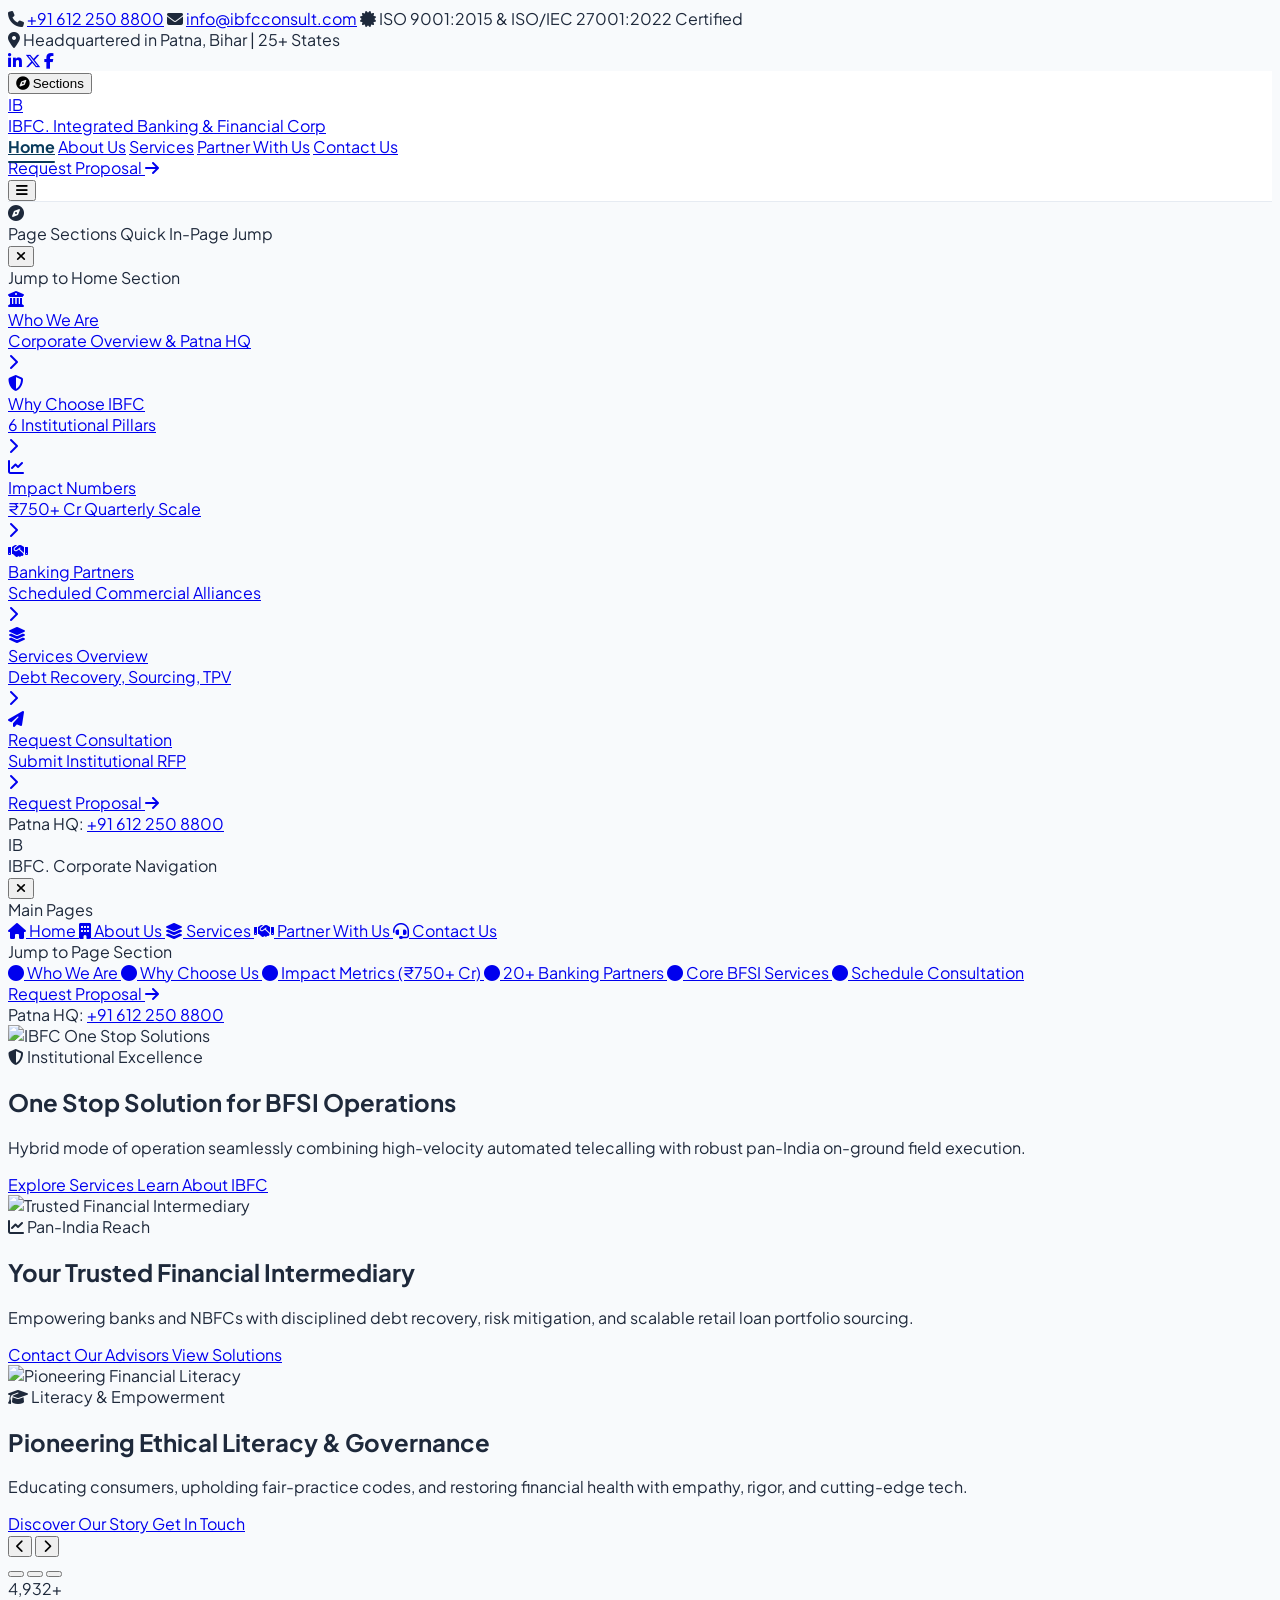
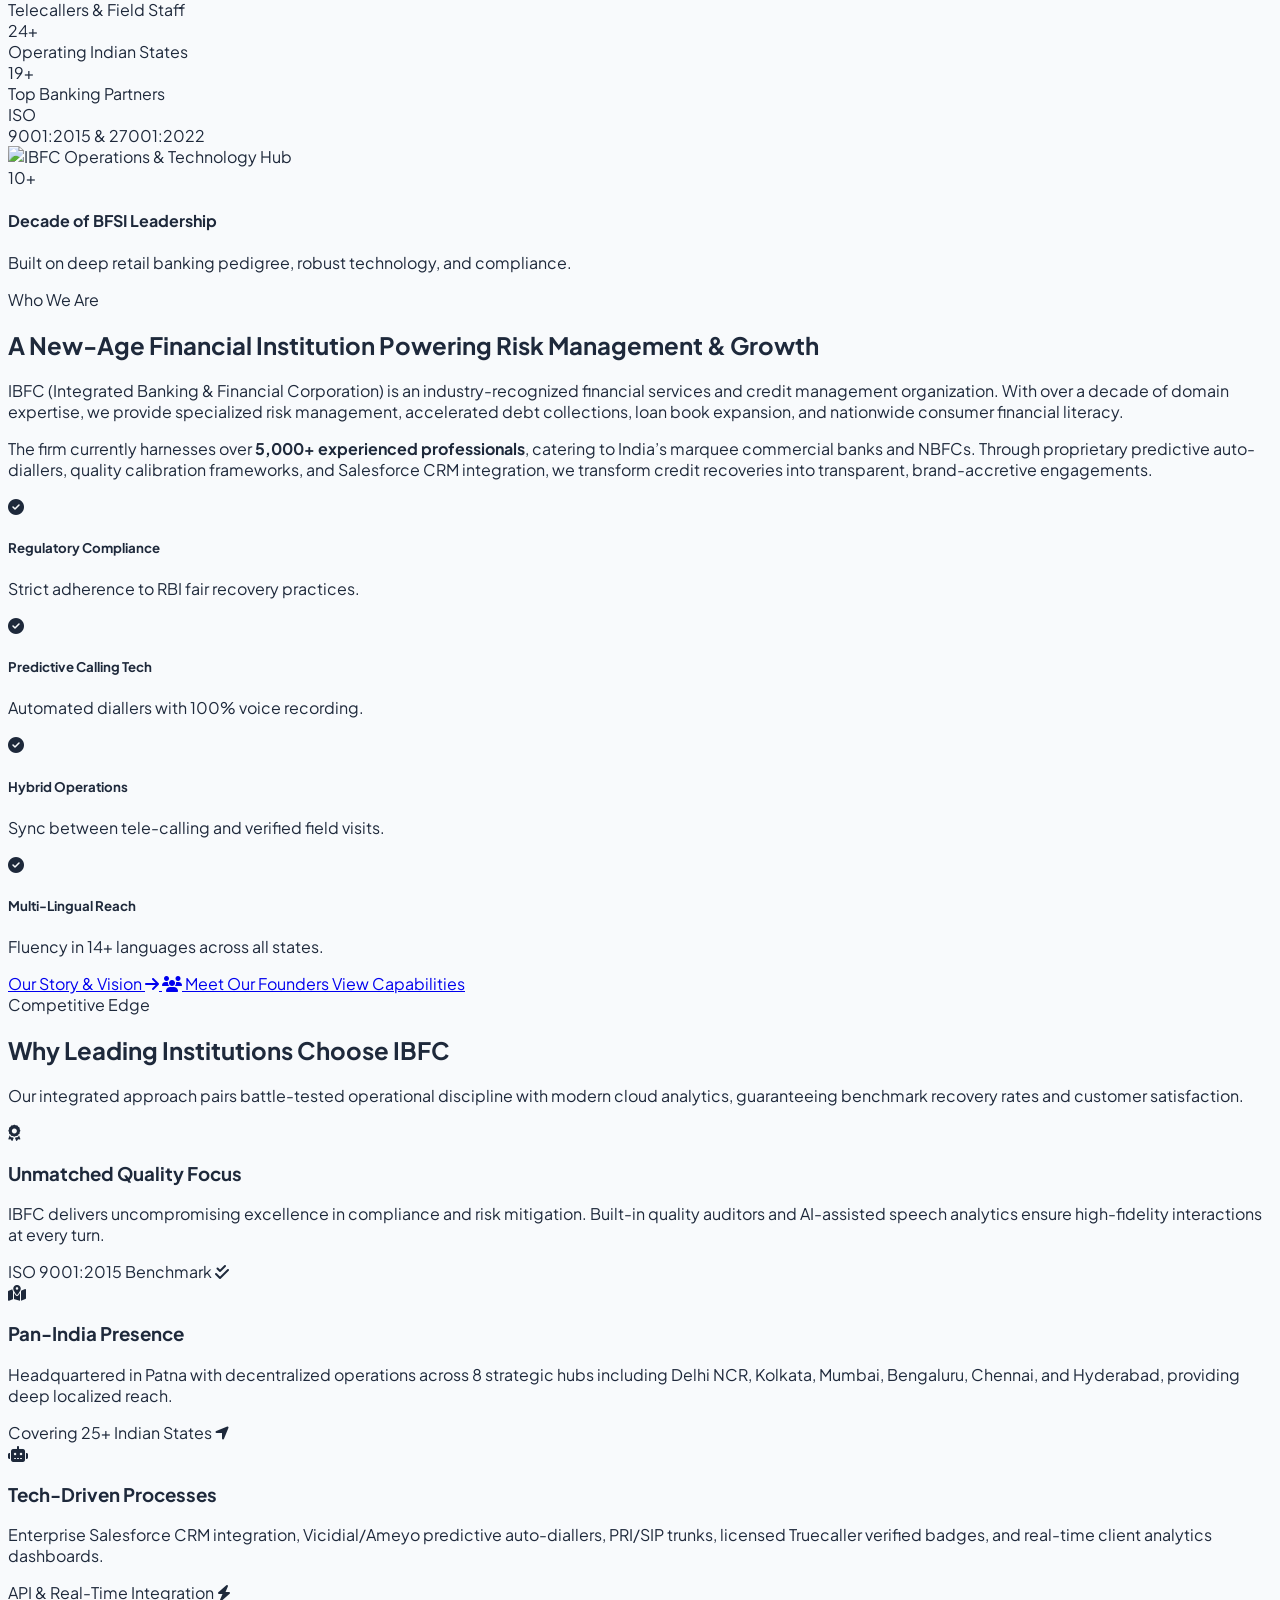
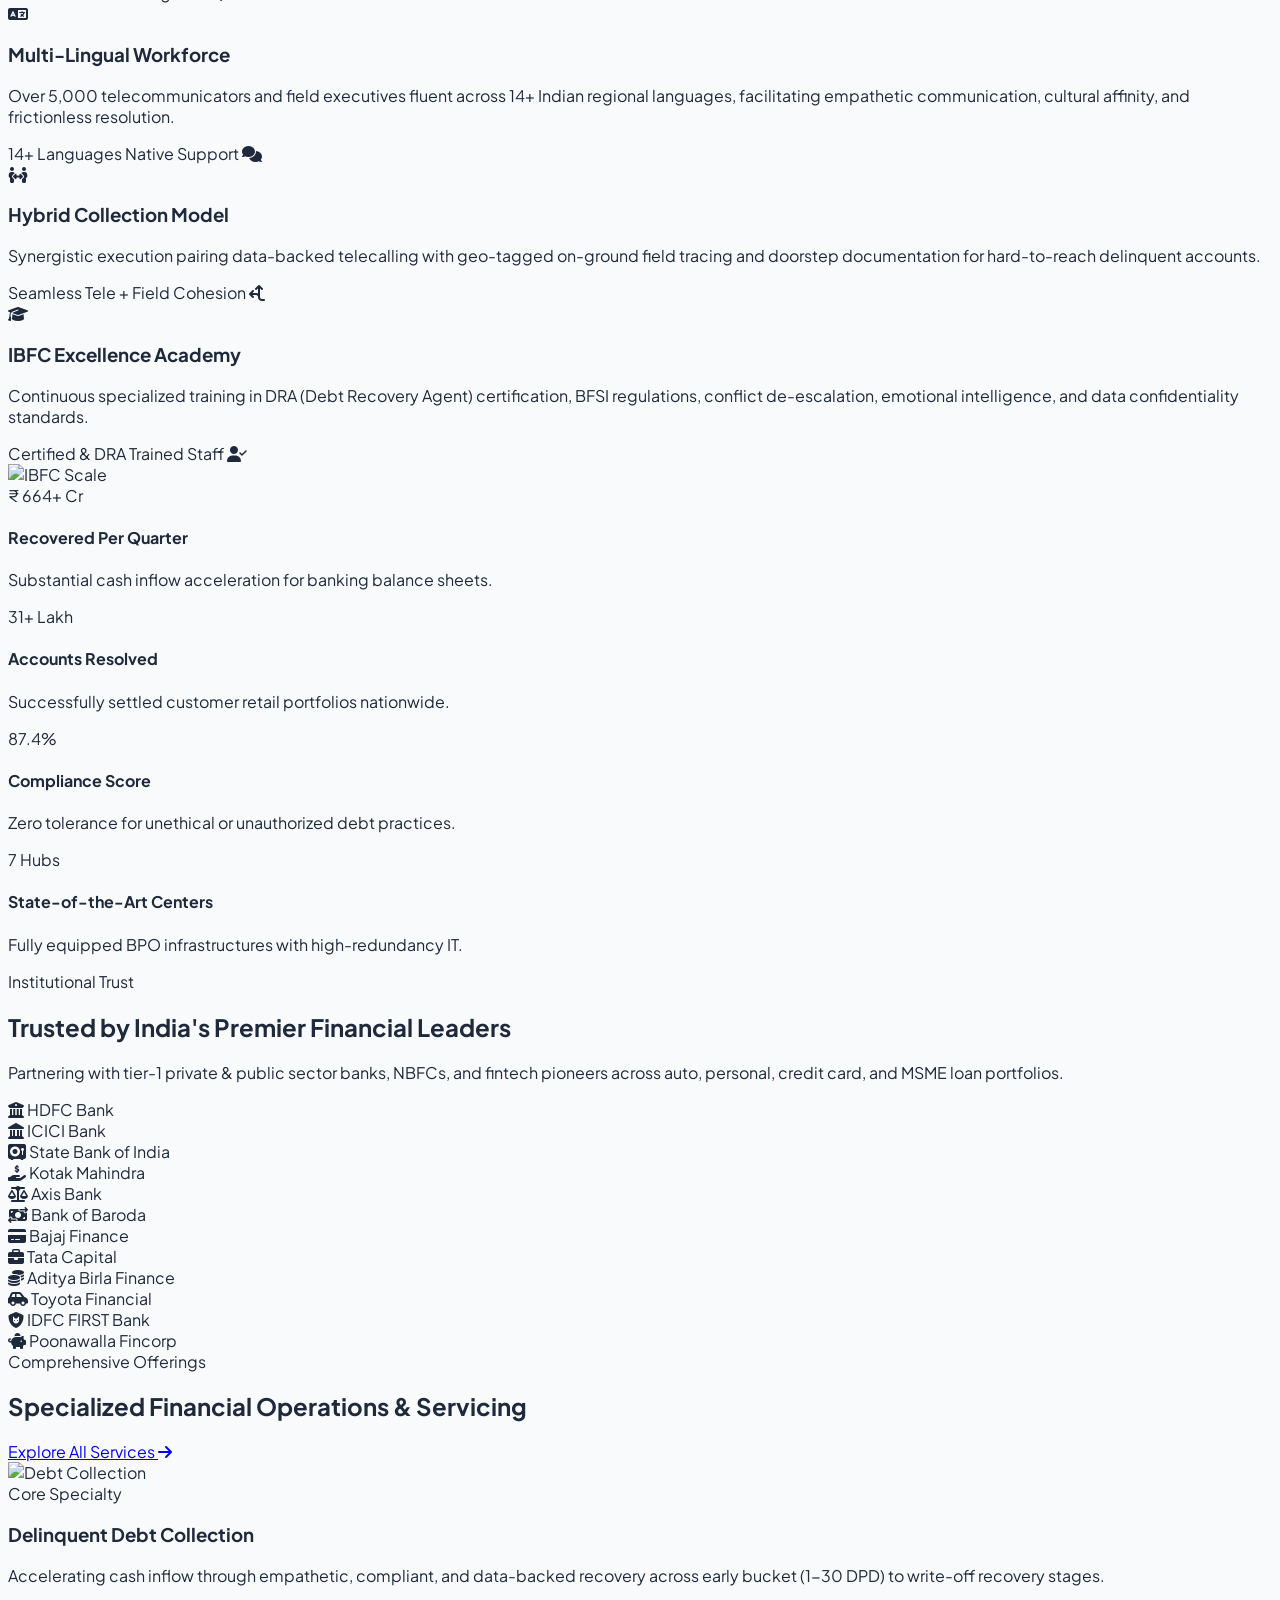
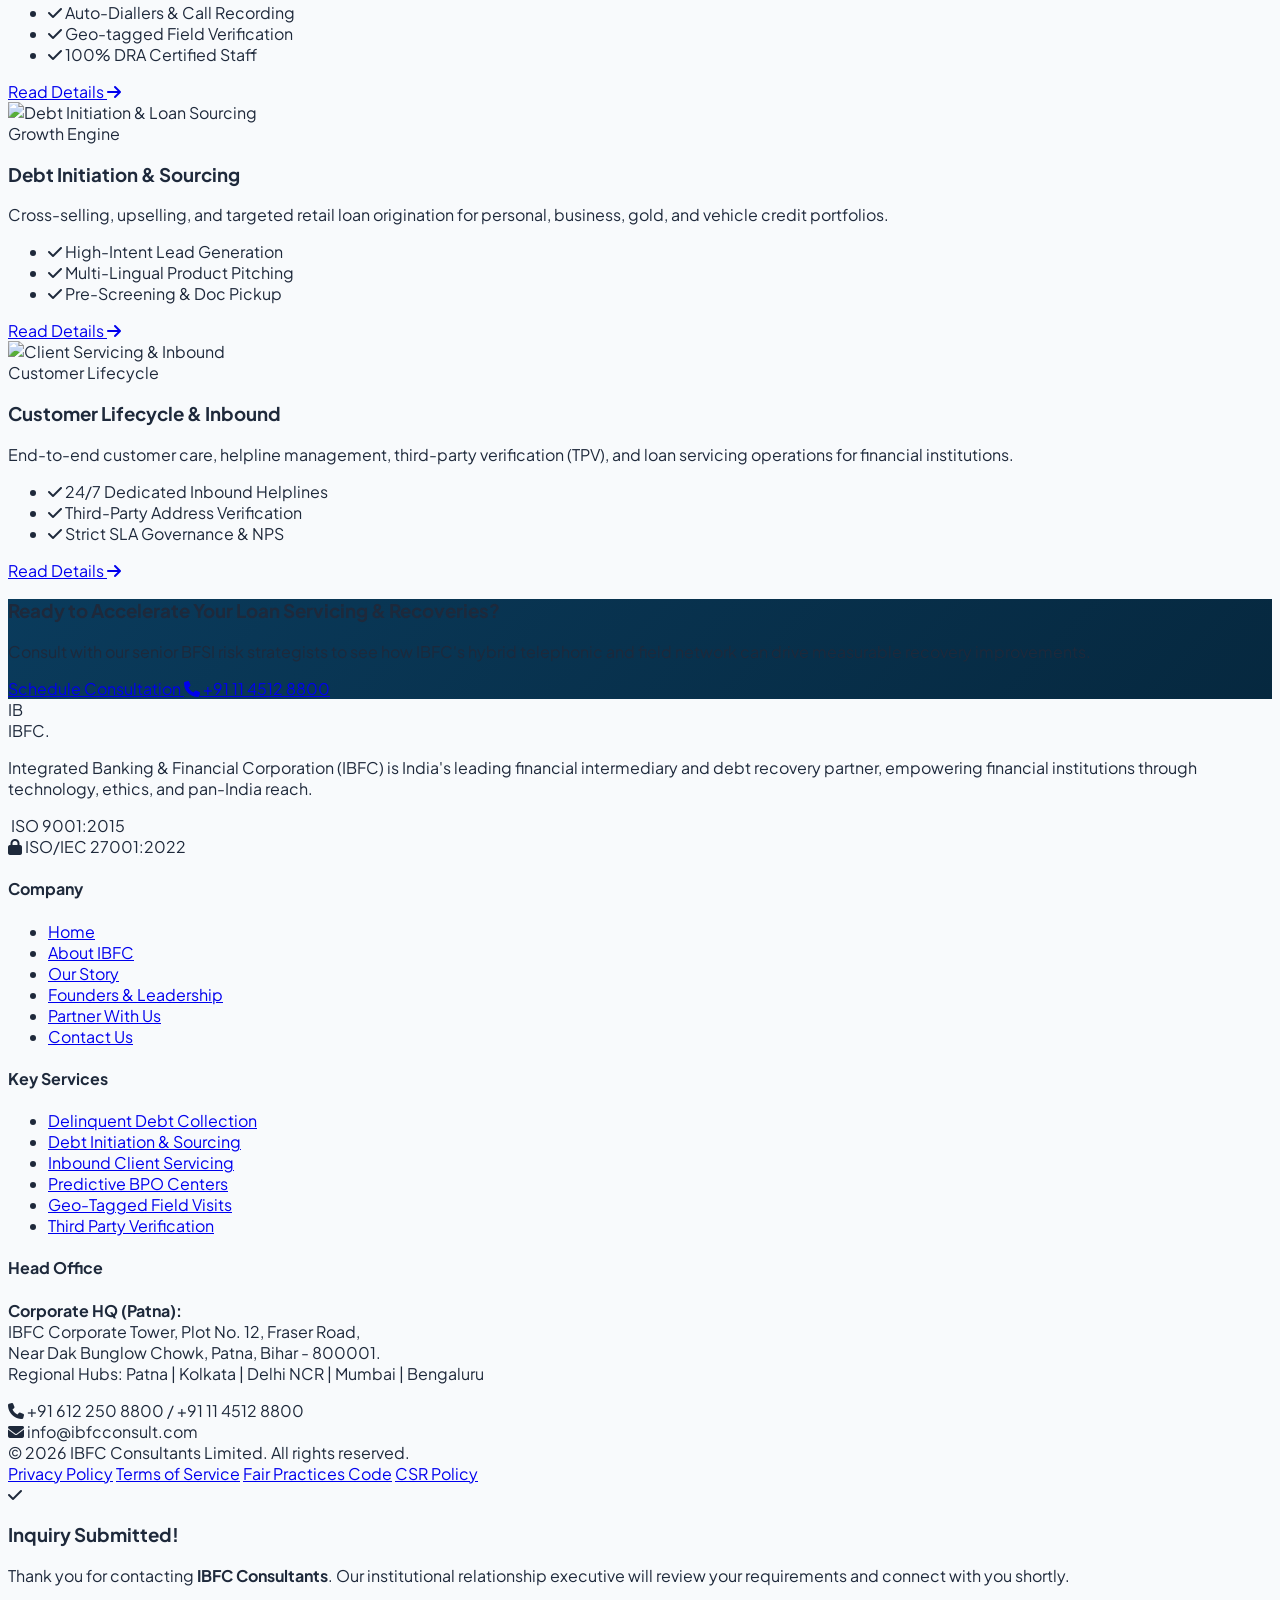
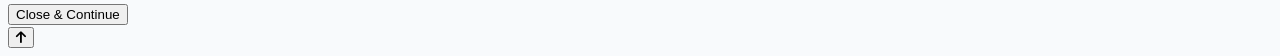
==== commit 4df70a5a: "Implement top-left mobile section navigation sidebar and optimize tablet card layouts across all pag" ====
--- a/index.html
+++ b/index.html
@@ -69,22 +69,31 @@
   <!-- Main Navigation Header -->
   <header id="main-header" class="sticky top-0 z-50 glass-header py-4 transition-all duration-300">
     <div class="max-w-7xl mx-auto px-4 sm:px-6 lg:px-8">
-      <div class="flex items-center justify-between">
+      <div class="flex items-center justify-between gap-2">
         
-        <!-- Brand Logo -->
-        <a href="index.html" class="flex items-center gap-2 sm:gap-3 group shrink-0">
-          <div class="w-10 h-10 sm:w-11 sm:h-11 md:w-12 md:h-12 rounded-xl bg-gradient-to-tr from-primary-dark via-primary to-accent-blue flex items-center justify-center text-white shadow-md shadow-primary/20 group-hover:scale-105 transition-transform">
-            <span class="font-extrabold text-lg sm:text-xl md:text-2xl tracking-tighter">IB</span>
-          </div>
-          <div class="flex flex-col">
-            <span class="text-xl sm:text-2xl font-black text-primary tracking-tight group-hover:text-primary-light transition-colors leading-none">
-              IBFC<span class="text-accent-amber">.</span>
-            </span>
-            <span class="hidden lg:block text-[9px] xl:text-[10px] uppercase tracking-widest font-bold text-slate-500 mt-0.5">
-              Integrated Banking &amp; Financial Corp
-            </span>
-          </div>
-        </a>
+        <!-- Left Group: Mobile Section Sidebar Trigger + Brand Logo -->
+        <div class="flex items-center gap-2 sm:gap-3 shrink-0">
+          <!-- Top-Left Mobile In-Page Section Sidebar Button -->
+          <button id="mobile-section-btn" class="md:hidden flex items-center gap-1.5 px-2.5 py-1.5 rounded-lg bg-primary/10 hover:bg-primary hover:text-white text-primary transition focus:outline-none shrink-0 border border-primary/20" aria-label="Open Sections Jump Menu" title="Page Sections">
+            <i class="fa-solid fa-compass text-accent-amber text-xs"></i>
+            <span class="text-[11px] font-bold">Sections</span>
+          </button>
+
+          <!-- Brand Logo -->
+          <a href="index.html" class="flex items-center gap-2 sm:gap-3 group shrink-0">
+            <div class="w-10 h-10 sm:w-11 sm:h-11 md:w-12 md:h-12 rounded-xl bg-gradient-to-tr from-primary-dark via-primary to-accent-blue flex items-center justify-center text-white shadow-md shadow-primary/20 group-hover:scale-105 transition-transform">
+              <span class="font-extrabold text-lg sm:text-xl md:text-2xl tracking-tighter">IB</span>
+            </div>
+            <div class="flex flex-col">
+              <span class="text-xl sm:text-2xl font-black text-primary tracking-tight group-hover:text-primary-light transition-colors leading-none">
+                IBFC<span class="text-accent-amber">.</span>
+              </span>
+              <span class="hidden lg:block text-[9px] xl:text-[10px] uppercase tracking-widest font-bold text-slate-500 mt-0.5">
+                Integrated Banking &amp; Financial Corp
+              </span>
+            </div>
+          </a>
+        </div>
 
         <!-- Desktop & Tablet Navigation (Well spaced on md: 768px - 1023px) -->
         <nav class="hidden md:flex items-center gap-1.5 md:gap-2.5 lg:gap-5 xl:gap-7 shrink-0">
@@ -112,6 +121,122 @@
       </div>
     </div>
   </header>
+
+  <!-- Left-Hand In-Page Section Sidebar Backdrop & Drawer (Mobile Top-Left) -->
+  <div id="section-sidebar-backdrop" class="fixed inset-0 bg-slate-950/60 backdrop-blur-sm z-50 hidden transition-opacity duration-300 opacity-0 pointer-events-none"></div>
+
+  <aside id="left-section-sidebar" class="fixed top-0 left-0 bottom-0 w-[85%] max-w-[320px] bg-white z-50 shadow-2xl flex flex-col justify-between transition-transform duration-300 ease-in-out -translate-x-full overflow-hidden" aria-label="Page Sections Sidebar">
+    
+    <!-- Sidebar Header -->
+    <div class="p-4 border-b border-slate-200 flex items-center justify-between bg-slate-50">
+      <div class="flex items-center gap-2.5">
+        <div class="w-8 h-8 rounded-lg bg-primary text-accent-amber flex items-center justify-center text-xs shadow-sm">
+          <i class="fa-solid fa-compass"></i>
+        </div>
+        <div>
+          <span class="text-sm font-black text-primary leading-tight block">Page Sections</span>
+          <span class="text-[9px] uppercase tracking-wider font-bold text-slate-500 block">Quick In-Page Jump</span>
+        </div>
+      </div>
+      <button id="close-section-sidebar-btn" class="w-8 h-8 rounded-lg bg-white border border-slate-200 text-slate-600 hover:text-primary flex items-center justify-center transition focus:outline-none" aria-label="Close Section Sidebar">
+        <i class="fa-solid fa-xmark text-sm"></i>
+      </button>
+    </div>
+
+    <!-- Sidebar Scrollable Body (List of Sections) -->
+    <div class="flex-1 overflow-y-auto p-3.5 space-y-2">
+      <span class="text-[10px] font-bold text-slate-400 uppercase tracking-wider block mb-1 px-1">Jump to Home Section</span>
+      
+      <a href="#who-we-are" class="flex items-center justify-between p-3 rounded-xl bg-slate-50 hover:bg-primary/5 hover:border-primary border border-slate-200 transition group">
+        <div class="flex items-center gap-3">
+          <div class="w-7 h-7 rounded-lg bg-white shadow-sm flex items-center justify-center text-primary text-xs">
+            <i class="fa-solid fa-building-columns"></i>
+          </div>
+          <div>
+            <div class="text-xs font-bold text-slate-800 group-hover:text-primary transition">Who We Are</div>
+            <div class="text-[10px] text-slate-500">Corporate Overview &amp; Patna HQ</div>
+          </div>
+        </div>
+        <i class="fa-solid fa-chevron-right text-[10px] text-slate-400 group-hover:text-primary transition"></i>
+      </a>
+
+      <a href="#why-choose-us" class="flex items-center justify-between p-3 rounded-xl bg-slate-50 hover:bg-primary/5 hover:border-primary border border-slate-200 transition group">
+        <div class="flex items-center gap-3">
+          <div class="w-7 h-7 rounded-lg bg-white shadow-sm flex items-center justify-center text-accent-amber text-xs">
+            <i class="fa-solid fa-shield-halved"></i>
+          </div>
+          <div>
+            <div class="text-xs font-bold text-slate-800 group-hover:text-primary transition">Why Choose IBFC</div>
+            <div class="text-[10px] text-slate-500">6 Institutional Pillars</div>
+          </div>
+        </div>
+        <i class="fa-solid fa-chevron-right text-[10px] text-slate-400 group-hover:text-primary transition"></i>
+      </a>
+
+      <a href="#impact-counters" class="flex items-center justify-between p-3 rounded-xl bg-slate-50 hover:bg-primary/5 hover:border-primary border border-slate-200 transition group">
+        <div class="flex items-center gap-3">
+          <div class="w-7 h-7 rounded-lg bg-white shadow-sm flex items-center justify-center text-emerald-600 text-xs">
+            <i class="fa-solid fa-chart-line"></i>
+          </div>
+          <div>
+            <div class="text-xs font-bold text-slate-800 group-hover:text-primary transition">Impact Numbers</div>
+            <div class="text-[10px] text-slate-500">₹750+ Cr Quarterly Scale</div>
+          </div>
+        </div>
+        <i class="fa-solid fa-chevron-right text-[10px] text-slate-400 group-hover:text-primary transition"></i>
+      </a>
+
+      <a href="#banking-partners" class="flex items-center justify-between p-3 rounded-xl bg-slate-50 hover:bg-primary/5 hover:border-primary border border-slate-200 transition group">
+        <div class="flex items-center gap-3">
+          <div class="w-7 h-7 rounded-lg bg-white shadow-sm flex items-center justify-center text-sky-600 text-xs">
+            <i class="fa-solid fa-handshake"></i>
+          </div>
+          <div>
+            <div class="text-xs font-bold text-slate-800 group-hover:text-primary transition">Banking Partners</div>
+            <div class="text-[10px] text-slate-500">Scheduled Commercial Alliances</div>
+          </div>
+        </div>
+        <i class="fa-solid fa-chevron-right text-[10px] text-slate-400 group-hover:text-primary transition"></i>
+      </a>
+
+      <a href="#services-overview" class="flex items-center justify-between p-3 rounded-xl bg-slate-50 hover:bg-primary/5 hover:border-primary border border-slate-200 transition group">
+        <div class="flex items-center gap-3">
+          <div class="w-7 h-7 rounded-lg bg-white shadow-sm flex items-center justify-center text-indigo-600 text-xs">
+            <i class="fa-solid fa-layer-group"></i>
+          </div>
+          <div>
+            <div class="text-xs font-bold text-slate-800 group-hover:text-primary transition">Services Overview</div>
+            <div class="text-[10px] text-slate-500">Debt Recovery, Sourcing, TPV</div>
+          </div>
+        </div>
+        <i class="fa-solid fa-chevron-right text-[10px] text-slate-400 group-hover:text-primary transition"></i>
+      </a>
+
+      <a href="#consultation-cta" class="flex items-center justify-between p-3 rounded-xl bg-amber-50 hover:bg-accent-amber/20 hover:border-accent-amber border border-amber-200 transition group">
+        <div class="flex items-center gap-3">
+          <div class="w-7 h-7 rounded-lg bg-accent-amber text-slate-900 shadow-sm flex items-center justify-center text-xs">
+            <i class="fa-solid fa-paper-plane"></i>
+          </div>
+          <div>
+            <div class="text-xs font-bold text-amber-900 group-hover:text-slate-900 transition">Request Consultation</div>
+            <div class="text-[10px] text-amber-700">Submit Institutional RFP</div>
+          </div>
+        </div>
+        <i class="fa-solid fa-chevron-right text-[10px] text-amber-600 group-hover:text-slate-900 transition"></i>
+      </a>
+    </div>
+
+    <!-- Sidebar Footer Action -->
+    <div class="p-3.5 border-t border-slate-200 bg-slate-50 space-y-2">
+      <a href="partner.html#rfp-form" class="w-full text-center block bg-primary hover:bg-primary-light text-white py-2 px-3 rounded-lg font-bold text-xs shadow transition flex items-center justify-center gap-1.5">
+        <span>Request Proposal</span>
+        <i class="fa-solid fa-arrow-right text-[10px]"></i>
+      </a>
+      <div class="text-[10px] text-slate-500 text-center">
+        Patna HQ: <a href="tel:+916122508800" class="text-primary font-bold hover:underline">+91 612 250 8800</a>
+      </div>
+    </div>
+  </aside>
 
   <!-- Mobile Navigation Off-Canvas Sidebar Backdrop & Drawer -->
   <div id="mobile-sidebar-backdrop" class="fixed inset-0 bg-slate-950/60 backdrop-blur-sm z-50 hidden transition-opacity duration-300 opacity-0 pointer-events-none"></div>
@@ -455,105 +580,105 @@
       </div>
 
       <!-- 6-Card Grid matching VGM reference with modern refinements -->
-      <div class="grid md:grid-cols-2 lg:grid-cols-3 gap-5 sm:gap-8">
+      <div class="grid grid-cols-1 md:grid-cols-2 lg:grid-cols-3 gap-4 md:gap-5 lg:gap-8">
         
         <!-- Card 1 -->
-        <div class="bg-white rounded-2xl p-5 sm:p-8 border border-slate-200 shadow-sm card-hover flex flex-col justify-between">
-          <div>
-            <div class="w-12 h-12 sm:w-16 sm:h-16 rounded-xl sm:rounded-2xl bg-sky-50 text-primary flex items-center justify-center text-2xl sm:text-3xl mb-4 sm:mb-6">
+        <div class="bg-white rounded-2xl p-5 md:p-6 lg:p-8 border border-slate-200 shadow-sm card-hover tablet-card tablet-equal-height">
+          <div>
+            <div class="w-12 h-12 md:w-12 md:h-12 lg:w-14 lg:h-14 rounded-xl md:rounded-2xl bg-sky-50 text-primary flex items-center justify-center text-xl md:text-xl lg:text-2xl mb-3.5 md:mb-5">
               <i class="fa-solid fa-award text-primary"></i>
             </div>
-            <h3 class="text-lg sm:text-xl font-bold text-primary mb-2 sm:mb-3">Unmatched Quality Focus</h3>
-            <p class="text-slate-600 text-xs sm:text-sm leading-relaxed">
+            <h3 class="text-lg md:text-base lg:text-xl font-bold text-primary mb-2 sm:mb-2.5">Unmatched Quality Focus</h3>
+            <p class="text-slate-600 text-xs md:text-xs lg:text-sm leading-relaxed">
               IBFC delivers uncompromising excellence in compliance and risk mitigation. Built-in quality auditors and AI-assisted speech analytics ensure high-fidelity interactions at every turn.
             </p>
           </div>
-          <div class="mt-5 sm:mt-6 pt-3 sm:pt-4 border-t border-slate-100 flex items-center gap-2 text-[11px] sm:text-xs font-semibold text-primary">
+          <div class="mt-4 md:mt-5 pt-3 border-t border-slate-100 flex items-center gap-2 text-[11px] md:text-[11px] lg:text-xs font-semibold text-primary">
             <span>ISO 9001:2015 Benchmark</span>
             <i class="fa-solid fa-check-double text-emerald-500"></i>
           </div>
         </div>
 
         <!-- Card 2 -->
-        <div class="bg-white rounded-2xl p-5 sm:p-8 border border-slate-200 shadow-sm card-hover flex flex-col justify-between">
-          <div>
-            <div class="w-12 h-12 sm:w-16 sm:h-16 rounded-xl sm:rounded-2xl bg-amber-50 text-accent-amber flex items-center justify-center text-2xl sm:text-3xl mb-4 sm:mb-6">
+        <div class="bg-white rounded-2xl p-5 md:p-6 lg:p-8 border border-slate-200 shadow-sm card-hover tablet-card tablet-equal-height">
+          <div>
+            <div class="w-12 h-12 md:w-12 md:h-12 lg:w-14 lg:h-14 rounded-xl md:rounded-2xl bg-amber-50 text-accent-amber flex items-center justify-center text-xl md:text-xl lg:text-2xl mb-3.5 md:mb-5">
               <i class="fa-solid fa-map-location-dot text-amber-600"></i>
             </div>
-            <h3 class="text-lg sm:text-xl font-bold text-primary mb-2 sm:mb-3">Pan-India Presence</h3>
-            <p class="text-slate-600 text-xs sm:text-sm leading-relaxed">
+            <h3 class="text-lg md:text-base lg:text-xl font-bold text-primary mb-2 sm:mb-2.5">Pan-India Presence</h3>
+            <p class="text-slate-600 text-xs md:text-xs lg:text-sm leading-relaxed">
               Headquartered in Patna with decentralized operations across 8 strategic hubs including Delhi NCR, Kolkata, Mumbai, Bengaluru, Chennai, and Hyderabad, providing deep localized reach.
             </p>
           </div>
-          <div class="mt-5 sm:mt-6 pt-3 sm:pt-4 border-t border-slate-100 flex items-center gap-2 text-[11px] sm:text-xs font-semibold text-primary">
+          <div class="mt-4 md:mt-5 pt-3 border-t border-slate-100 flex items-center gap-2 text-[11px] md:text-[11px] lg:text-xs font-semibold text-primary">
             <span>Covering 25+ Indian States</span>
             <i class="fa-solid fa-location-arrow text-amber-500"></i>
           </div>
         </div>
 
         <!-- Card 3 -->
-        <div class="bg-white rounded-2xl p-5 sm:p-8 border border-slate-200 shadow-sm card-hover flex flex-col justify-between">
-          <div>
-            <div class="w-12 h-12 sm:w-16 sm:h-16 rounded-xl sm:rounded-2xl bg-indigo-50 text-indigo-600 flex items-center justify-center text-2xl sm:text-3xl mb-4 sm:mb-6">
+        <div class="bg-white rounded-2xl p-5 md:p-6 lg:p-8 border border-slate-200 shadow-sm card-hover tablet-card tablet-equal-height">
+          <div>
+            <div class="w-12 h-12 md:w-12 md:h-12 lg:w-14 lg:h-14 rounded-xl md:rounded-2xl bg-indigo-50 text-indigo-600 flex items-center justify-center text-xl md:text-xl lg:text-2xl mb-3.5 md:mb-5">
               <i class="fa-solid fa-robot text-indigo-600"></i>
             </div>
-            <h3 class="text-lg sm:text-xl font-bold text-primary mb-2 sm:mb-3">Tech-Driven Processes</h3>
-            <p class="text-slate-600 text-xs sm:text-sm leading-relaxed">
+            <h3 class="text-lg md:text-base lg:text-xl font-bold text-primary mb-2 sm:mb-2.5">Tech-Driven Processes</h3>
+            <p class="text-slate-600 text-xs md:text-xs lg:text-sm leading-relaxed">
               Enterprise Salesforce CRM integration, Vicidial/Ameyo predictive auto-diallers, PRI/SIP trunks, licensed Truecaller verified badges, and real-time client analytics dashboards.
             </p>
           </div>
-          <div class="mt-5 sm:mt-6 pt-3 sm:pt-4 border-t border-slate-100 flex items-center gap-2 text-[11px] sm:text-xs font-semibold text-primary">
+          <div class="mt-4 md:mt-5 pt-3 border-t border-slate-100 flex items-center gap-2 text-[11px] md:text-[11px] lg:text-xs font-semibold text-primary">
             <span>API &amp; Real-Time Integration</span>
             <i class="fa-solid fa-bolt text-indigo-500"></i>
           </div>
         </div>
 
         <!-- Card 4 -->
-        <div class="bg-white rounded-2xl p-5 sm:p-8 border border-slate-200 shadow-sm card-hover flex flex-col justify-between">
-          <div>
-            <div class="w-12 h-12 sm:w-16 sm:h-16 rounded-xl sm:rounded-2xl bg-teal-50 text-teal-600 flex items-center justify-center text-2xl sm:text-3xl mb-4 sm:mb-6">
+        <div class="bg-white rounded-2xl p-5 md:p-6 lg:p-8 border border-slate-200 shadow-sm card-hover tablet-card tablet-equal-height">
+          <div>
+            <div class="w-12 h-12 md:w-12 md:h-12 lg:w-14 lg:h-14 rounded-xl md:rounded-2xl bg-teal-50 text-teal-600 flex items-center justify-center text-xl md:text-xl lg:text-2xl mb-3.5 md:mb-5">
               <i class="fa-solid fa-language text-teal-600"></i>
             </div>
-            <h3 class="text-lg sm:text-xl font-bold text-primary mb-2 sm:mb-3">Multi-Lingual Workforce</h3>
-            <p class="text-slate-600 text-xs sm:text-sm leading-relaxed">
+            <h3 class="text-lg md:text-base lg:text-xl font-bold text-primary mb-2 sm:mb-2.5">Multi-Lingual Workforce</h3>
+            <p class="text-slate-600 text-xs md:text-xs lg:text-sm leading-relaxed">
               Over 5,000 telecommunicators and field executives fluent across 14+ Indian regional languages, facilitating empathetic communication, cultural affinity, and frictionless resolution.
             </p>
           </div>
-          <div class="mt-5 sm:mt-6 pt-3 sm:pt-4 border-t border-slate-100 flex items-center gap-2 text-[11px] sm:text-xs font-semibold text-primary">
+          <div class="mt-4 md:mt-5 pt-3 border-t border-slate-100 flex items-center gap-2 text-[11px] md:text-[11px] lg:text-xs font-semibold text-primary">
             <span>14+ Languages Native Support</span>
             <i class="fa-solid fa-comments text-teal-500"></i>
           </div>
         </div>
 
         <!-- Card 5 -->
-        <div class="bg-white rounded-2xl p-5 sm:p-8 border border-slate-200 shadow-sm card-hover flex flex-col justify-between">
-          <div>
-            <div class="w-12 h-12 sm:w-16 sm:h-16 rounded-xl sm:rounded-2xl bg-emerald-50 text-emerald-600 flex items-center justify-center text-2xl sm:text-3xl mb-4 sm:mb-6">
+        <div class="bg-white rounded-2xl p-5 md:p-6 lg:p-8 border border-slate-200 shadow-sm card-hover tablet-card tablet-equal-height">
+          <div>
+            <div class="w-12 h-12 md:w-12 md:h-12 lg:w-14 lg:h-14 rounded-xl md:rounded-2xl bg-emerald-50 text-emerald-600 flex items-center justify-center text-xl md:text-xl lg:text-2xl mb-3.5 md:mb-5">
               <i class="fa-solid fa-people-arrows text-emerald-600"></i>
             </div>
-            <h3 class="text-lg sm:text-xl font-bold text-primary mb-2 sm:mb-3">Hybrid Collection Model</h3>
-            <p class="text-slate-600 text-xs sm:text-sm leading-relaxed">
+            <h3 class="text-lg md:text-base lg:text-xl font-bold text-primary mb-2 sm:mb-2.5">Hybrid Collection Model</h3>
+            <p class="text-slate-600 text-xs md:text-xs lg:text-sm leading-relaxed">
               Synergistic execution pairing data-backed telecalling with geo-tagged on-ground field tracing and doorstep documentation for hard-to-reach delinquent accounts.
             </p>
           </div>
-          <div class="mt-5 sm:mt-6 pt-3 sm:pt-4 border-t border-slate-100 flex items-center gap-2 text-[11px] sm:text-xs font-semibold text-primary">
+          <div class="mt-4 md:mt-5 pt-3 border-t border-slate-100 flex items-center gap-2 text-[11px] md:text-[11px] lg:text-xs font-semibold text-primary">
             <span>Seamless Tele + Field Cohesion</span>
             <i class="fa-solid fa-arrows-split-up-and-left text-emerald-500"></i>
           </div>
         </div>
 
         <!-- Card 6 -->
-        <div class="bg-white rounded-2xl p-5 sm:p-8 border border-slate-200 shadow-sm card-hover flex flex-col justify-between">
-          <div>
-            <div class="w-12 h-12 sm:w-16 sm:h-16 rounded-xl sm:rounded-2xl bg-rose-50 text-rose-600 flex items-center justify-center text-2xl sm:text-3xl mb-4 sm:mb-6">
+        <div class="bg-white rounded-2xl p-5 md:p-6 lg:p-8 border border-slate-200 shadow-sm card-hover tablet-card tablet-equal-height">
+          <div>
+            <div class="w-12 h-12 md:w-12 md:h-12 lg:w-14 lg:h-14 rounded-xl md:rounded-2xl bg-rose-50 text-rose-600 flex items-center justify-center text-xl md:text-xl lg:text-2xl mb-3.5 md:mb-5">
               <i class="fa-solid fa-graduation-cap text-rose-600"></i>
             </div>
-            <h3 class="text-lg sm:text-xl font-bold text-primary mb-2 sm:mb-3">IBFC Excellence Academy</h3>
-            <p class="text-slate-600 text-xs sm:text-sm leading-relaxed">
+            <h3 class="text-lg md:text-base lg:text-xl font-bold text-primary mb-2 sm:mb-2.5">IBFC Excellence Academy</h3>
+            <p class="text-slate-600 text-xs md:text-xs lg:text-sm leading-relaxed">
               Continuous specialized training in DRA (Debt Recovery Agent) certification, BFSI regulations, conflict de-escalation, emotional intelligence, and data confidentiality standards.
             </p>
           </div>
-          <div class="mt-5 sm:mt-6 pt-3 sm:pt-4 border-t border-slate-100 flex items-center gap-2 text-[11px] sm:text-xs font-semibold text-primary">
+          <div class="mt-4 md:mt-5 pt-3 border-t border-slate-100 flex items-center gap-2 text-[11px] md:text-[11px] lg:text-xs font-semibold text-primary">
             <span>Certified &amp; DRA Trained Staff</span>
             <i class="fa-solid fa-user-check text-rose-500"></i>
           </div>
@@ -570,30 +695,30 @@
     <div class="absolute inset-0 bg-gradient-to-r from-primary-dark via-primary/90 to-primary-dark"></div>
 
     <div class="relative max-w-7xl mx-auto px-4 sm:px-6 lg:px-8">
-      <div class="grid grid-cols-2 lg:grid-cols-4 gap-4 sm:gap-8 lg:gap-12 text-center">
+      <div class="grid grid-cols-2 md:grid-cols-4 gap-3 md:gap-4 lg:gap-8 text-center">
         
-        <div class="p-4 sm:p-6 rounded-xl sm:rounded-2xl bg-white/5 backdrop-blur-sm border border-white/10">
-          <div class="text-2xl sm:text-4xl lg:text-5xl font-black text-accent-amber mb-1 sm:mb-2 counter-value" data-prefix="₹ " data-target="750" data-suffix="+ Cr">₹ 750+ Cr</div>
-          <h4 class="text-xs sm:text-base lg:text-lg font-bold text-white mb-0.5 sm:mb-1">Recovered Per Quarter</h4>
-          <p class="text-[10px] sm:text-xs text-slate-300">Substantial cash inflow acceleration for banking balance sheets.</p>
-        </div>
-
-        <div class="p-4 sm:p-6 rounded-xl sm:rounded-2xl bg-white/5 backdrop-blur-sm border border-white/10">
-          <div class="text-2xl sm:text-4xl lg:text-5xl font-black text-white mb-1 sm:mb-2 counter-value" data-target="35" data-suffix="+ Lakh">35+ Lakh</div>
-          <h4 class="text-xs sm:text-base lg:text-lg font-bold text-white mb-0.5 sm:mb-1">Accounts Resolved</h4>
-          <p class="text-[10px] sm:text-xs text-slate-300">Successfully settled customer retail portfolios nationwide.</p>
-        </div>
-
-        <div class="p-4 sm:p-6 rounded-xl sm:rounded-2xl bg-white/5 backdrop-blur-sm border border-white/10">
-          <div class="text-2xl sm:text-4xl lg:text-5xl font-black text-sky-400 mb-1 sm:mb-2 counter-value" data-target="99" data-suffix=".4%">99.4%</div>
-          <h4 class="text-xs sm:text-base lg:text-lg font-bold text-white mb-0.5 sm:mb-1">Compliance Score</h4>
-          <p class="text-[10px] sm:text-xs text-slate-300">Zero tolerance for unethical or unauthorized debt practices.</p>
-        </div>
-
-        <div class="p-4 sm:p-6 rounded-xl sm:rounded-2xl bg-white/5 backdrop-blur-sm border border-white/10">
-          <div class="text-2xl sm:text-4xl lg:text-5xl font-black text-emerald-400 mb-1 sm:mb-2 counter-value" data-target="8" data-suffix=" Hubs">8 Hubs</div>
-          <h4 class="text-xs sm:text-base lg:text-lg font-bold text-white mb-0.5 sm:mb-1">State-of-the-Art Centers</h4>
-          <p class="text-[10px] sm:text-xs text-slate-300">Fully equipped BPO infrastructures with high-redundancy IT.</p>
+        <div class="p-3.5 md:p-4 lg:p-6 rounded-xl md:rounded-2xl bg-white/5 backdrop-blur-sm border border-white/10 tablet-card flex flex-col justify-center">
+          <div class="text-2xl sm:text-3xl md:text-2xl lg:text-4xl font-black text-accent-amber mb-1 counter-value" data-prefix="₹ " data-target="750" data-suffix="+ Cr">₹ 750+ Cr</div>
+          <h4 class="text-xs md:text-xs lg:text-base font-bold text-white mb-0.5">Recovered Per Quarter</h4>
+          <p class="text-[10px] md:text-[10px] lg:text-xs text-slate-300">Substantial cash inflow acceleration for banking balance sheets.</p>
+        </div>
+
+        <div class="p-3.5 md:p-4 lg:p-6 rounded-xl md:rounded-2xl bg-white/5 backdrop-blur-sm border border-white/10 tablet-card flex flex-col justify-center">
+          <div class="text-2xl sm:text-3xl md:text-2xl lg:text-4xl font-black text-white mb-1 counter-value" data-target="35" data-suffix="+ Lakh">35+ Lakh</div>
+          <h4 class="text-xs md:text-xs lg:text-base font-bold text-white mb-0.5">Accounts Resolved</h4>
+          <p class="text-[10px] md:text-[10px] lg:text-xs text-slate-300">Successfully settled customer retail portfolios nationwide.</p>
+        </div>
+
+        <div class="p-3.5 md:p-4 lg:p-6 rounded-xl md:rounded-2xl bg-white/5 backdrop-blur-sm border border-white/10 tablet-card flex flex-col justify-center">
+          <div class="text-2xl sm:text-3xl md:text-2xl lg:text-4xl font-black text-sky-400 mb-1 counter-value" data-target="99" data-suffix=".4%">99.4%</div>
+          <h4 class="text-xs md:text-xs lg:text-base font-bold text-white mb-0.5">Compliance Score</h4>
+          <p class="text-[10px] md:text-[10px] lg:text-xs text-slate-300">Zero tolerance for unethical or unauthorized debt practices.</p>
+        </div>
+
+        <div class="p-3.5 md:p-4 lg:p-6 rounded-xl md:rounded-2xl bg-white/5 backdrop-blur-sm border border-white/10 tablet-card flex flex-col justify-center">
+          <div class="text-2xl sm:text-3xl md:text-2xl lg:text-4xl font-black text-emerald-400 mb-1 counter-value" data-target="8" data-suffix=" Hubs">8 Hubs</div>
+          <h4 class="text-xs md:text-xs lg:text-base font-bold text-white mb-0.5">State-of-the-Art Centers</h4>
+          <p class="text-[10px] md:text-[10px] lg:text-xs text-slate-300">Fully equipped BPO infrastructures with high-redundancy IT.</p>
         </div>
 
       </div>
@@ -706,85 +831,91 @@
         </a>
       </div>
 
-      <div class="grid md:grid-cols-3 gap-6 sm:gap-8">
+      <div class="grid grid-cols-1 md:grid-cols-3 gap-4 md:gap-4 lg:gap-8">
         
         <!-- Service Preview Card 1 -->
-        <div class="bg-white rounded-2xl overflow-hidden border border-slate-200 shadow-sm card-hover flex flex-col">
-          <div class="h-44 sm:h-48 overflow-hidden relative">
-            <img src="https://images.unsplash.com/photo-1554224155-8d04cb21cd6c?auto=format&fit=crop&w=700&q=80" alt="Debt Collection" class="w-full h-full object-cover">
-            <div class="absolute top-4 left-4 bg-primary text-white text-[11px] font-bold px-3 py-1 rounded-full">
-              Core Specialty
-            </div>
-          </div>
-          <div class="p-5 sm:p-6 flex-1 flex flex-col justify-between">
-            <div>
-              <h3 class="text-lg sm:text-xl font-bold text-primary mb-2">Delinquent Debt Collection</h3>
-              <p class="text-slate-600 text-xs sm:text-sm leading-relaxed mb-4">
+        <div class="bg-white rounded-2xl overflow-hidden border border-slate-200 shadow-sm card-hover flex flex-col h-full justify-between">
+          <div>
+            <div class="h-40 sm:h-44 md:h-36 lg:h-48 overflow-hidden relative">
+              <img src="https://images.unsplash.com/photo-1554224155-8d04cb21cd6c?auto=format&fit=crop&w=700&q=80" alt="Debt Collection" class="w-full h-full object-cover">
+              <div class="absolute top-3 left-3 bg-primary text-white text-[10px] md:text-[10px] lg:text-[11px] font-bold px-2.5 py-1 rounded-full shadow">
+                Core Specialty
+              </div>
+            </div>
+            <div class="p-4 md:p-4.5 lg:p-6">
+              <h3 class="text-lg md:text-base lg:text-xl font-bold text-primary mb-1.5 md:mb-2">Delinquent Debt Collection</h3>
+              <p class="text-slate-600 text-xs md:text-xs lg:text-sm leading-relaxed mb-3 md:mb-4">
                 Accelerating cash inflow through empathetic, compliant, and data-backed recovery across early bucket (1-30 DPD) to write-off recovery stages.
               </p>
-              <ul class="text-xs text-slate-600 space-y-1.5 mb-6">
-                <li class="flex items-center gap-2"><i class="fa-solid fa-check text-emerald-600"></i> Auto-Diallers &amp; Call Recording</li>
-                <li class="flex items-center gap-2"><i class="fa-solid fa-check text-emerald-600"></i> Geo-tagged Field Verification</li>
-                <li class="flex items-center gap-2"><i class="fa-solid fa-check text-emerald-600"></i> 100% DRA Certified Telecommunicators</li>
+              <ul class="text-xs md:text-[11px] lg:text-xs text-slate-600 space-y-1 md:space-y-1 mb-4 md:mb-5">
+                <li class="flex items-center gap-1.5"><i class="fa-solid fa-check text-emerald-600"></i> Auto-Diallers &amp; Call Recording</li>
+                <li class="flex items-center gap-1.5"><i class="fa-solid fa-check text-emerald-600"></i> Geo-tagged Field Verification</li>
+                <li class="flex items-center gap-1.5"><i class="fa-solid fa-check text-emerald-600"></i> 100% DRA Certified Staff</li>
               </ul>
             </div>
-            <a href="services.html#debt-collection" class="text-primary font-bold text-xs sm:text-sm inline-flex items-center gap-2 hover:gap-3 transition-all">
+          </div>
+          <div class="px-4 pb-4 md:px-4.5 md:pb-4.5 lg:px-6 lg:pb-6 pt-0">
+            <a href="services.html#debt-collection" class="text-primary font-bold text-xs md:text-xs lg:text-sm inline-flex items-center gap-1.5 hover:gap-2.5 transition-all">
               <span>Read Details</span>
-              <i class="fa-solid fa-arrow-right text-xs"></i>
+              <i class="fa-solid fa-arrow-right text-[10px]"></i>
             </a>
           </div>
         </div>
 
         <!-- Service Preview Card 2 -->
-        <div class="bg-white rounded-2xl overflow-hidden border border-slate-200 shadow-sm card-hover flex flex-col">
-          <div class="h-44 sm:h-48 overflow-hidden relative">
-            <img src="https://images.unsplash.com/photo-1450133064473-71024230f91b?auto=format&fit=crop&w=700&q=80" alt="Debt Initiation & Loan Sourcing" class="w-full h-full object-cover">
-            <div class="absolute top-4 left-4 bg-accent-amber text-slate-900 text-[11px] font-bold px-3 py-1 rounded-full">
-              Growth Engine
-            </div>
-          </div>
-          <div class="p-5 sm:p-6 flex-1 flex flex-col justify-between">
-            <div>
-              <h3 class="text-lg sm:text-xl font-bold text-primary mb-2">Debt Initiation &amp; Loan Sourcing</h3>
-              <p class="text-slate-600 text-xs sm:text-sm leading-relaxed mb-4">
+        <div class="bg-white rounded-2xl overflow-hidden border border-slate-200 shadow-sm card-hover flex flex-col h-full justify-between">
+          <div>
+            <div class="h-40 sm:h-44 md:h-36 lg:h-48 overflow-hidden relative">
+              <img src="https://images.unsplash.com/photo-1450133064473-71024230f91b?auto=format&fit=crop&w=700&q=80" alt="Debt Initiation & Loan Sourcing" class="w-full h-full object-cover">
+              <div class="absolute top-3 left-3 bg-accent-amber text-slate-900 text-[10px] md:text-[10px] lg:text-[11px] font-bold px-2.5 py-1 rounded-full shadow">
+                Growth Engine
+              </div>
+            </div>
+            <div class="p-4 md:p-4.5 lg:p-6">
+              <h3 class="text-lg md:text-base lg:text-xl font-bold text-primary mb-1.5 md:mb-2">Debt Initiation &amp; Sourcing</h3>
+              <p class="text-slate-600 text-xs md:text-xs lg:text-sm leading-relaxed mb-3 md:mb-4">
                 Cross-selling, upselling, and targeted retail loan origination for personal, business, gold, and vehicle credit portfolios.
               </p>
-              <ul class="text-xs text-slate-600 space-y-1.5 mb-6">
-                <li class="flex items-center gap-2"><i class="fa-solid fa-check text-emerald-600"></i> High-Intent Lead Generation</li>
-                <li class="flex items-center gap-2"><i class="fa-solid fa-check text-emerald-600"></i> Multi-Lingual Product Pitching</li>
-                <li class="flex items-center gap-2"><i class="fa-solid fa-check text-emerald-600"></i> Pre-Screening &amp; Document Pickup</li>
+              <ul class="text-xs md:text-[11px] lg:text-xs text-slate-600 space-y-1 md:space-y-1 mb-4 md:mb-5">
+                <li class="flex items-center gap-1.5"><i class="fa-solid fa-check text-emerald-600"></i> High-Intent Lead Generation</li>
+                <li class="flex items-center gap-1.5"><i class="fa-solid fa-check text-emerald-600"></i> Multi-Lingual Product Pitching</li>
+                <li class="flex items-center gap-1.5"><i class="fa-solid fa-check text-emerald-600"></i> Pre-Screening &amp; Doc Pickup</li>
               </ul>
             </div>
-            <a href="services.html#debt-initiation" class="text-primary font-bold text-xs sm:text-sm inline-flex items-center gap-2 hover:gap-3 transition-all">
+          </div>
+          <div class="px-4 pb-4 md:px-4.5 md:pb-4.5 lg:px-6 lg:pb-6 pt-0">
+            <a href="services.html#debt-initiation" class="text-primary font-bold text-xs md:text-xs lg:text-sm inline-flex items-center gap-1.5 hover:gap-2.5 transition-all">
               <span>Read Details</span>
-              <i class="fa-solid fa-arrow-right text-xs"></i>
+              <i class="fa-solid fa-arrow-right text-[10px]"></i>
             </a>
           </div>
         </div>
 
         <!-- Service Preview Card 3 -->
-        <div class="bg-white rounded-2xl overflow-hidden border border-slate-200 shadow-sm card-hover flex flex-col">
-          <div class="h-44 sm:h-48 overflow-hidden relative">
-            <img src="https://images.unsplash.com/photo-1573496359142-b8d87734a5a2?auto=format&fit=crop&w=700&q=80" alt="Client Servicing & Inbound" class="w-full h-full object-cover">
-            <div class="absolute top-4 left-4 bg-sky-600 text-white text-[11px] font-bold px-3 py-1 rounded-full">
-              Customer Lifecycle
-            </div>
-          </div>
-          <div class="p-5 sm:p-6 flex-1 flex flex-col justify-between">
-            <div>
-              <h3 class="text-lg sm:text-xl font-bold text-primary mb-2">Customer Lifecycle &amp; Inbound</h3>
-              <p class="text-slate-600 text-xs sm:text-sm leading-relaxed mb-4">
+        <div class="bg-white rounded-2xl overflow-hidden border border-slate-200 shadow-sm card-hover flex flex-col h-full justify-between">
+          <div>
+            <div class="h-40 sm:h-44 md:h-36 lg:h-48 overflow-hidden relative">
+              <img src="https://images.unsplash.com/photo-1573496359142-b8d87734a5a2?auto=format&fit=crop&w=700&q=80" alt="Client Servicing & Inbound" class="w-full h-full object-cover">
+              <div class="absolute top-3 left-3 bg-sky-600 text-white text-[10px] md:text-[10px] lg:text-[11px] font-bold px-2.5 py-1 rounded-full shadow">
+                Customer Lifecycle
+              </div>
+            </div>
+            <div class="p-4 md:p-4.5 lg:p-6">
+              <h3 class="text-lg md:text-base lg:text-xl font-bold text-primary mb-1.5 md:mb-2">Customer Lifecycle &amp; Inbound</h3>
+              <p class="text-slate-600 text-xs md:text-xs lg:text-sm leading-relaxed mb-3 md:mb-4">
                 End-to-end customer care, helpline management, third-party verification (TPV), and loan servicing operations for financial institutions.
               </p>
-              <ul class="text-xs text-slate-600 space-y-1.5 mb-6">
-                <li class="flex items-center gap-2"><i class="fa-solid fa-check text-emerald-600"></i> 24/7 Dedicated Inbound Helplines</li>
-                <li class="flex items-center gap-2"><i class="fa-solid fa-check text-emerald-600"></i> Third-Party Address &amp; Doc Verification</li>
-                <li class="flex items-center gap-2"><i class="fa-solid fa-check text-emerald-600"></i> Strict SLA Governance &amp; NPS Tracking</li>
+              <ul class="text-xs md:text-[11px] lg:text-xs text-slate-600 space-y-1 md:space-y-1 mb-4 md:mb-5">
+                <li class="flex items-center gap-1.5"><i class="fa-solid fa-check text-emerald-600"></i> 24/7 Dedicated Inbound Helplines</li>
+                <li class="flex items-center gap-1.5"><i class="fa-solid fa-check text-emerald-600"></i> Third-Party Address Verification</li>
+                <li class="flex items-center gap-1.5"><i class="fa-solid fa-check text-emerald-600"></i> Strict SLA Governance &amp; NPS</li>
               </ul>
             </div>
-            <a href="services.html#client-servicing" class="text-primary font-bold text-xs sm:text-sm inline-flex items-center gap-2 hover:gap-3 transition-all">
+          </div>
+          <div class="px-4 pb-4 md:px-4.5 md:pb-4.5 lg:px-6 lg:pb-6 pt-0">
+            <a href="services.html#client-servicing" class="text-primary font-bold text-xs md:text-xs lg:text-sm inline-flex items-center gap-1.5 hover:gap-2.5 transition-all">
               <span>Read Details</span>
-              <i class="fa-solid fa-arrow-right text-xs"></i>
+              <i class="fa-solid fa-arrow-right text-[10px]"></i>
             </a>
           </div>
         </div>
--- a/css/custom.css
+++ b/css/custom.css
@@ -202,10 +202,36 @@
 }
 
 /* Off-canvas sidebar transition */
-#mobile-sidebar {
+#mobile-sidebar,
+#left-section-sidebar {
   will-change: transform;
 }
 
-#mobile-sidebar-backdrop {
+#mobile-sidebar-backdrop,
+#section-sidebar-backdrop {
   will-change: opacity;
 }
+
+/* Tablet Card Polishing & Balance (768px - 1023px) */
+@media (min-width: 768px) and (max-width: 1023px) {
+  .tablet-card {
+    padding: 1.25rem !important; /* 20px instead of 32px */
+  }
+  .tablet-card h3, .tablet-card h4 {
+    font-size: 1.05rem !important;
+    line-height: 1.35 !important;
+  }
+  .tablet-card p {
+    font-size: 0.8125rem !important;
+    line-height: 1.5 !important;
+  }
+  .tablet-equal-height {
+    display: flex !important;
+    flex-direction: column !important;
+    justify-content: space-between !important;
+    height: 100% !important;
+  }
+  .tablet-founder-card {
+    padding: 1.25rem !important;
+  }
+}
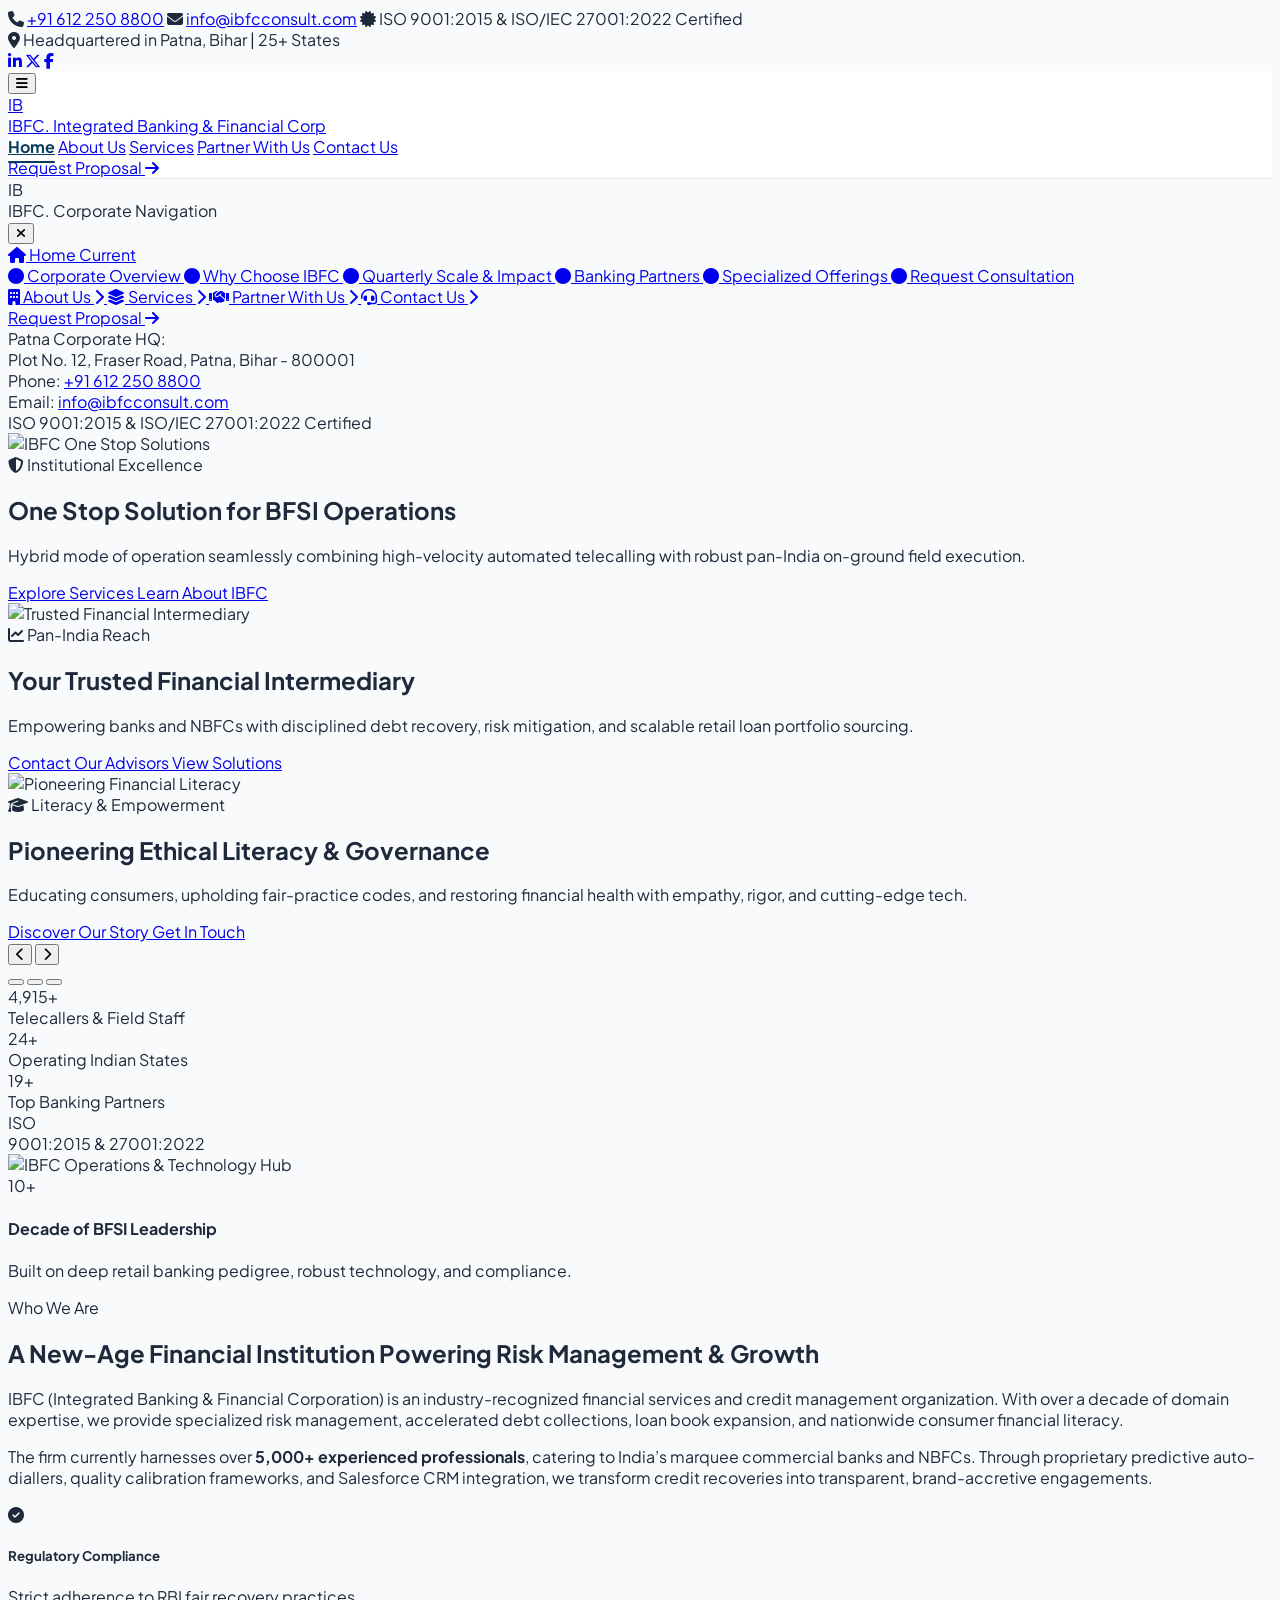
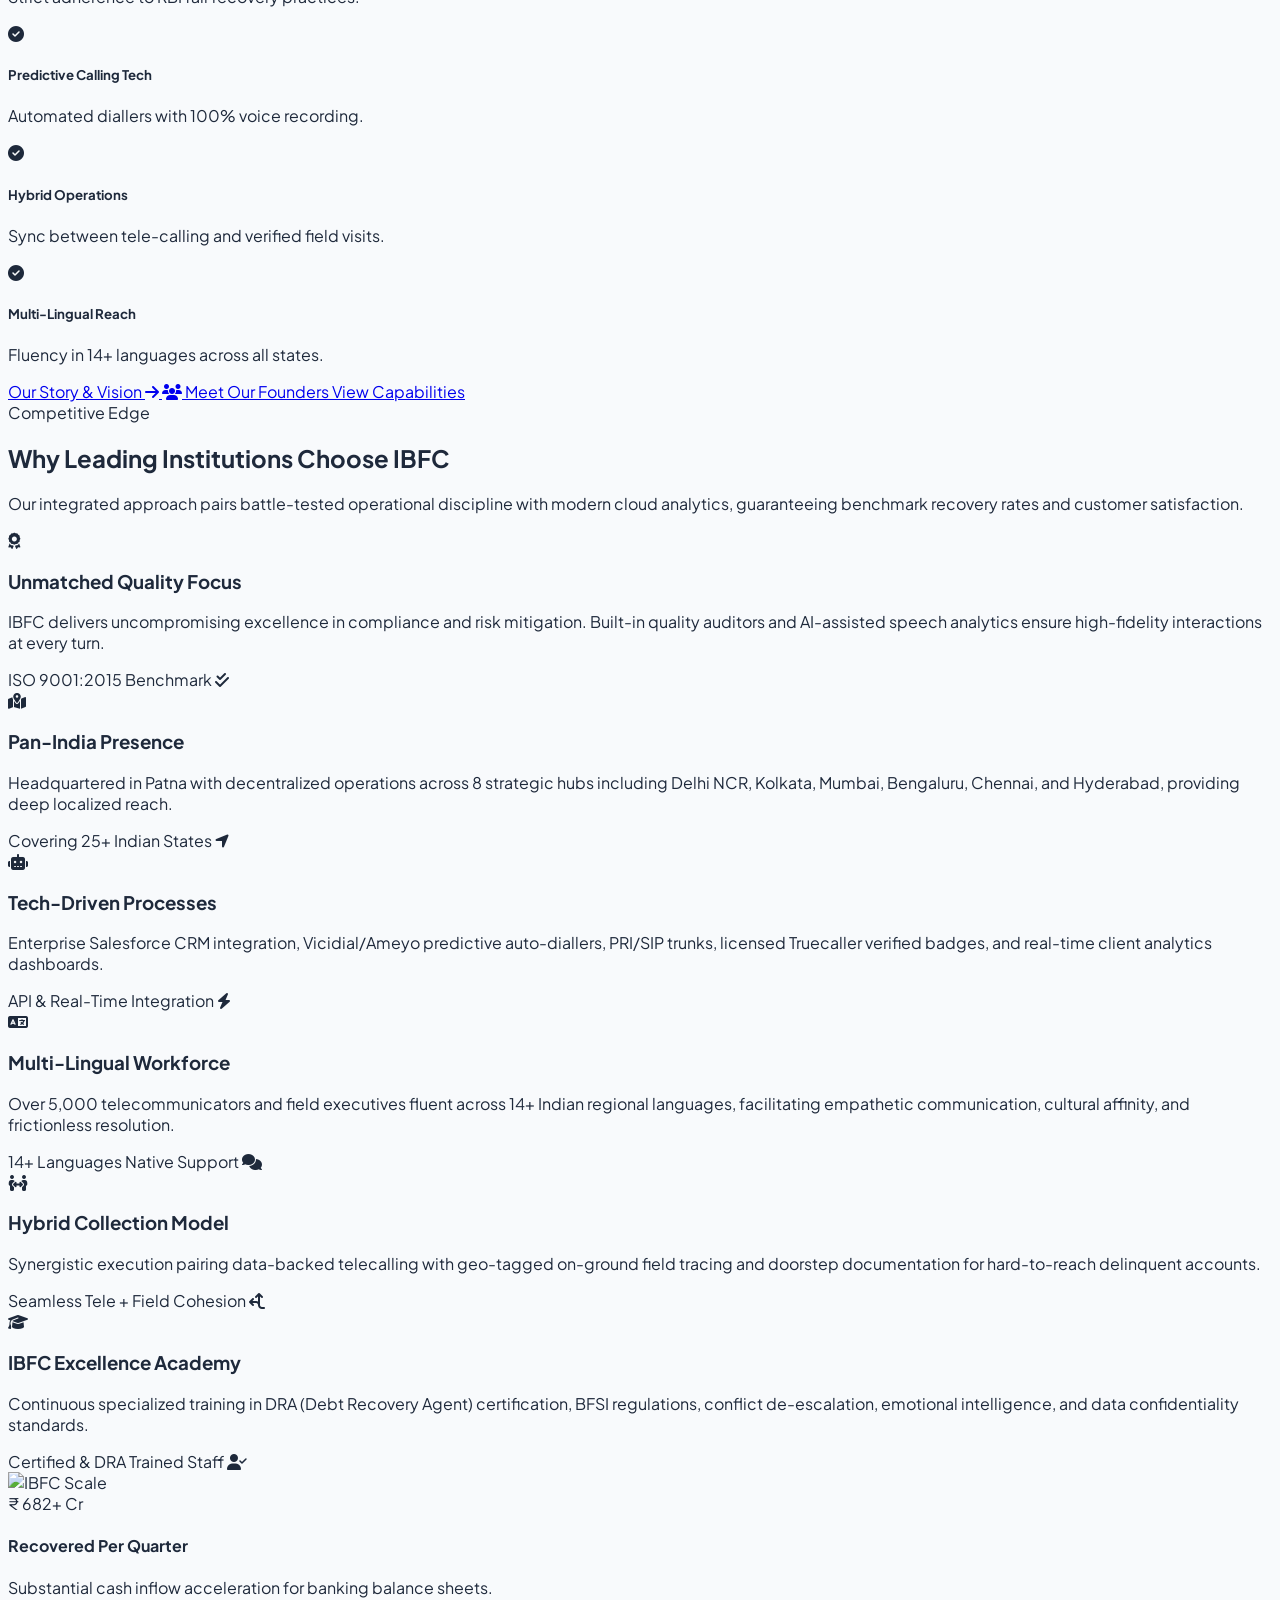
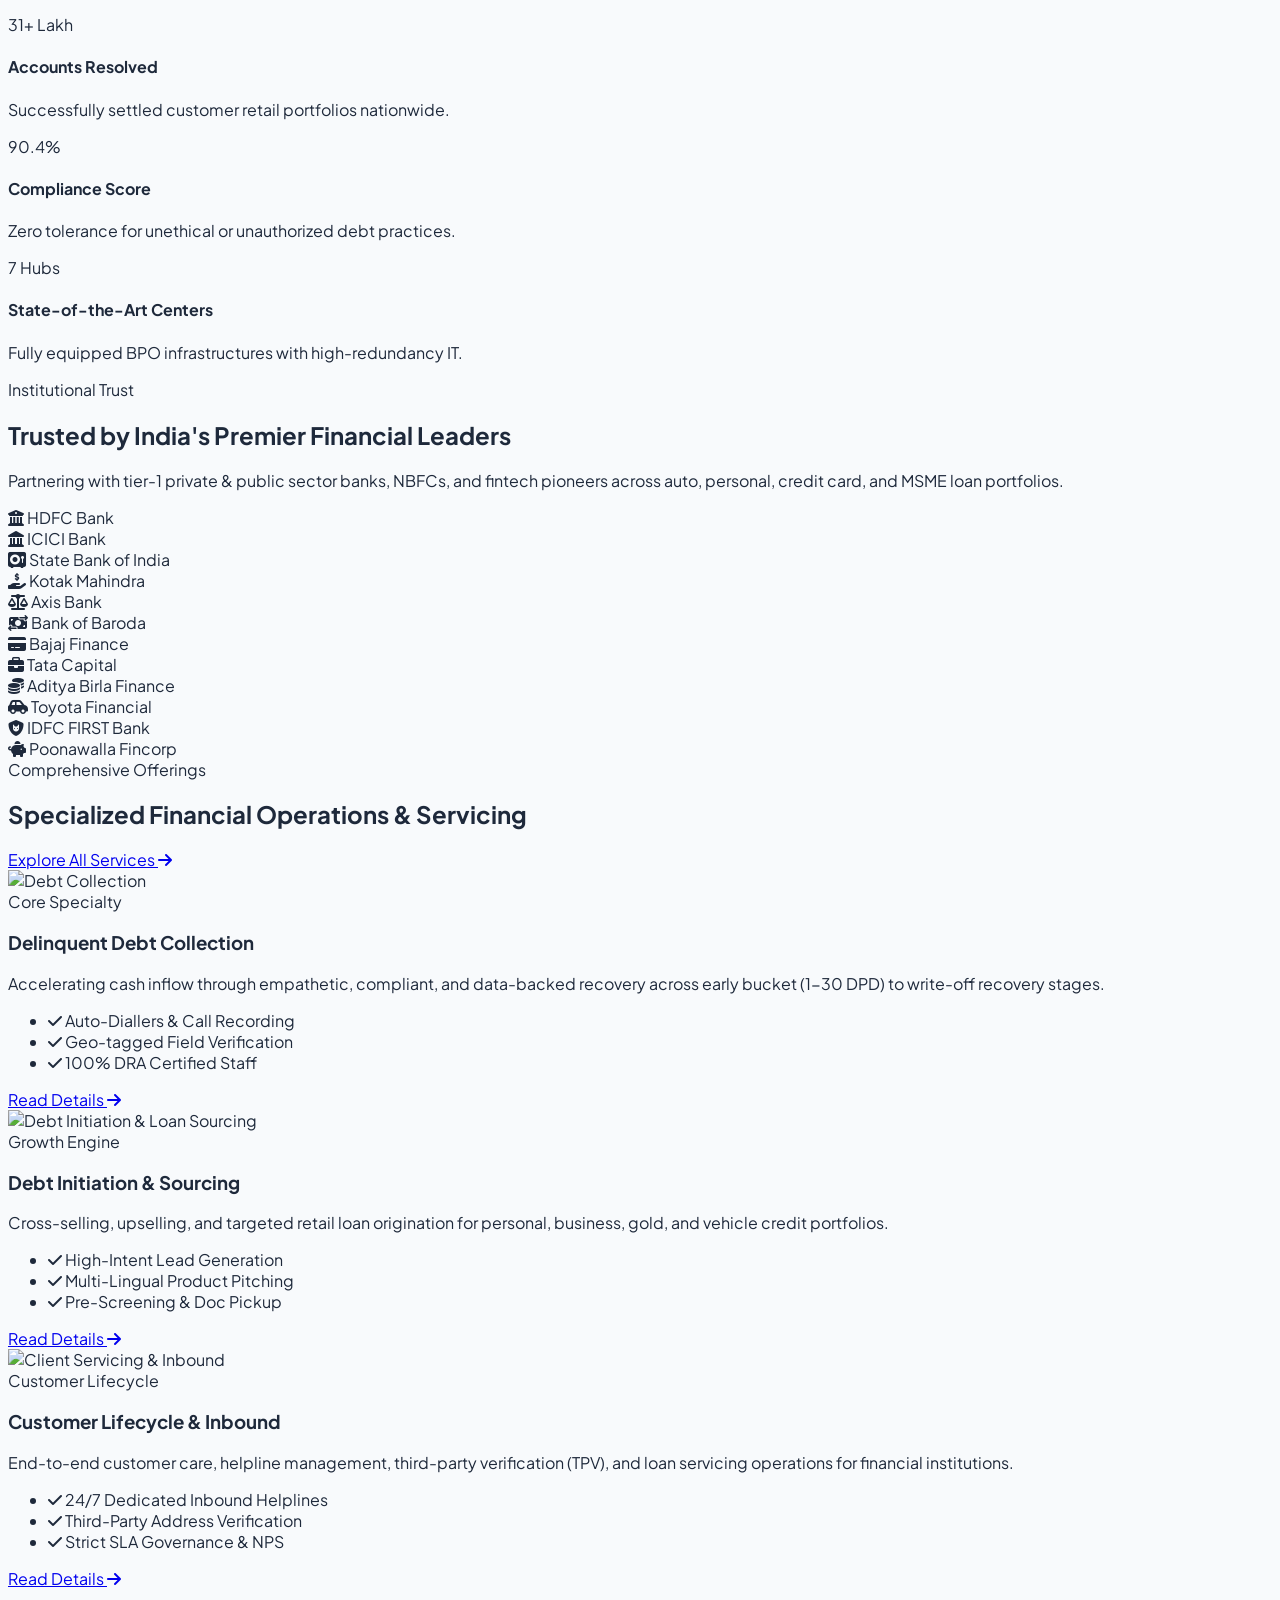
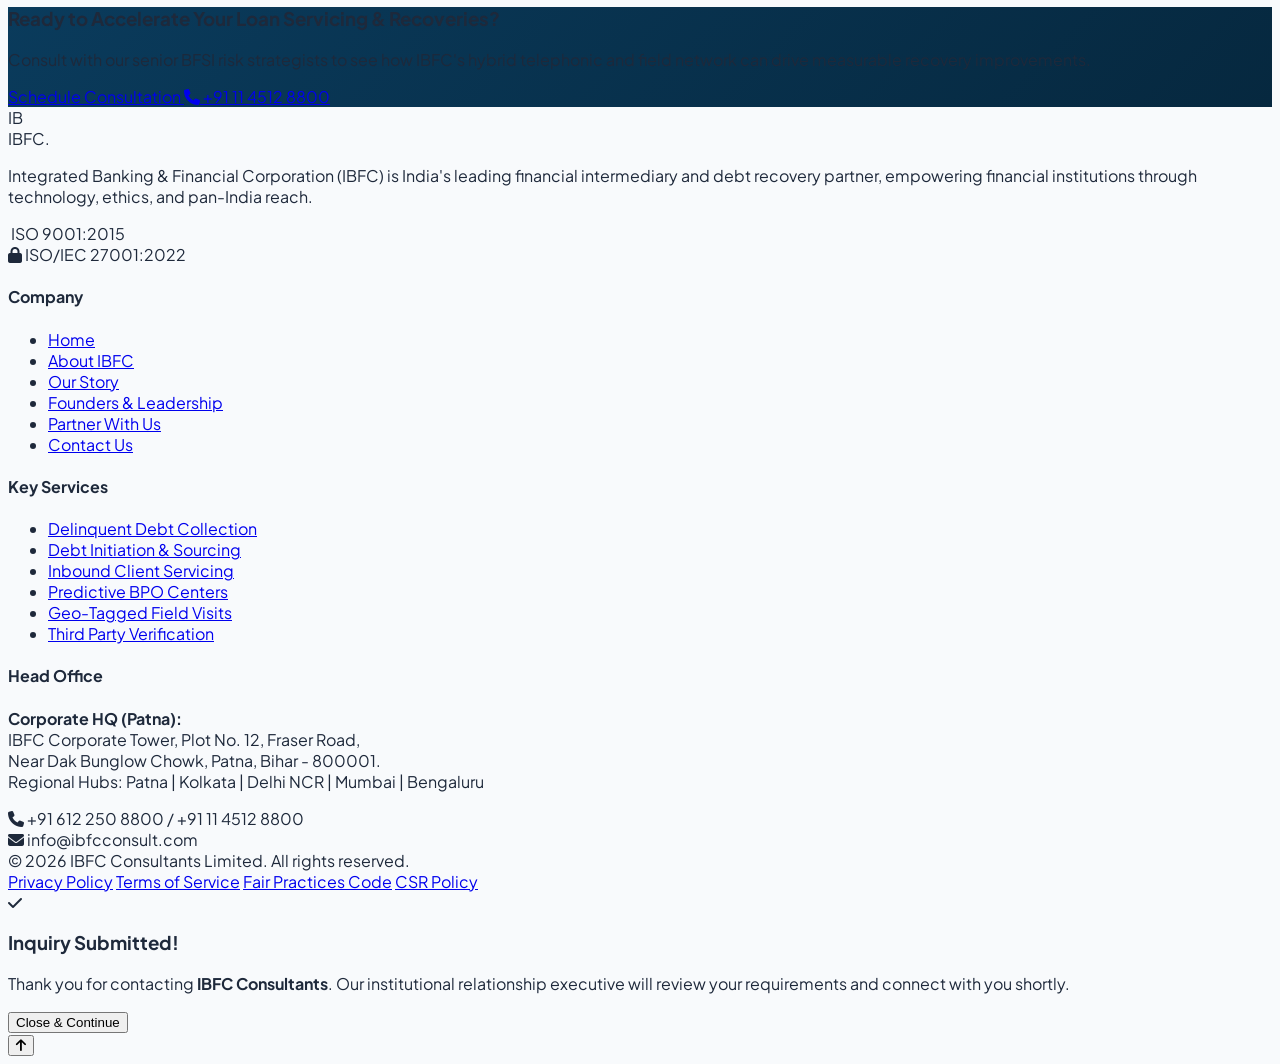
==== commit 3fefb30e: "Standardize top-left 3-line hamburger menu with unified left-sliding sidebar across all pages and po" ====
--- a/index.html
+++ b/index.html
@@ -69,14 +69,13 @@
   <!-- Main Navigation Header -->
   <header id="main-header" class="sticky top-0 z-50 glass-header py-4 transition-all duration-300">
     <div class="max-w-7xl mx-auto px-4 sm:px-6 lg:px-8">
-      <div class="flex items-center justify-between gap-2">
+      <div class="flex items-center justify-between gap-3">
         
-        <!-- Left Group: Mobile Section Sidebar Trigger + Brand Logo -->
-        <div class="flex items-center gap-2 sm:gap-3 shrink-0">
-          <!-- Top-Left Mobile In-Page Section Sidebar Button -->
-          <button id="mobile-section-btn" class="md:hidden flex items-center gap-1.5 px-2.5 py-1.5 rounded-lg bg-primary/10 hover:bg-primary hover:text-white text-primary transition focus:outline-none shrink-0 border border-primary/20" aria-label="Open Sections Jump Menu" title="Page Sections">
-            <i class="fa-solid fa-compass text-accent-amber text-xs"></i>
-            <span class="text-[11px] font-bold">Sections</span>
+        <!-- Left Group: 3-Lines Hamburger Menu Button + Brand Logo -->
+        <div class="flex items-center gap-2.5 sm:gap-3 shrink-0">
+          <!-- Mobile 3-Lines Hamburger Button (Top Left) -->
+          <button id="mobile-menu-btn" class="md:hidden p-2 rounded-lg text-slate-700 hover:text-primary hover:bg-slate-100 focus:outline-none shrink-0" aria-label="Open Navigation Menu">
+            <i class="fa-solid fa-bars text-xl sm:text-2xl"></i>
           </button>
 
           <!-- Brand Logo -->
@@ -104,144 +103,21 @@
           <a href="contact.html" class="nav-link tablet-nav-link text-slate-600 text-xs lg:text-sm font-medium hover:text-primary transition py-1 px-1.5 whitespace-nowrap">Contact Us</a>
         </nav>
 
-        <!-- Header Action Group: CTA Button (Visible on ALL screens) + Mobile Hamburger -->
+        <!-- Header Action Group: CTA Button (Visible on ALL screens) -->
         <div class="flex items-center gap-2 sm:gap-3 shrink-0">
           <a href="partner.html#rfp-form" class="tablet-header-cta bg-primary hover:bg-primary-light text-white px-2.5 sm:px-4 lg:px-5 py-1.5 sm:py-2.5 rounded-lg text-xs lg:text-sm font-bold shadow-md hover:shadow-lg transition-all transform hover:-translate-y-0.5 flex items-center gap-1.5 sm:gap-2 whitespace-nowrap">
             <span>Request Proposal</span>
             <i class="fa-solid fa-arrow-right text-[10px] sm:text-xs"></i>
           </a>
-
-          <!-- Mobile Menu Toggle Button (Visible on screen < md) -->
-          <div class="md:hidden flex items-center">
-            <button id="mobile-menu-btn" class="p-1.5 sm:p-2 rounded-lg text-slate-700 hover:text-primary hover:bg-slate-100 focus:outline-none" aria-label="Toggle Navigation">
-              <i id="menu-icon" class="fa-solid fa-bars text-xl sm:text-2xl"></i>
-            </button>
-          </div>
         </div>
       </div>
     </div>
   </header>
 
-  <!-- Left-Hand In-Page Section Sidebar Backdrop & Drawer (Mobile Top-Left) -->
-  <div id="section-sidebar-backdrop" class="fixed inset-0 bg-slate-950/60 backdrop-blur-sm z-50 hidden transition-opacity duration-300 opacity-0 pointer-events-none"></div>
-
-  <aside id="left-section-sidebar" class="fixed top-0 left-0 bottom-0 w-[85%] max-w-[320px] bg-white z-50 shadow-2xl flex flex-col justify-between transition-transform duration-300 ease-in-out -translate-x-full overflow-hidden" aria-label="Page Sections Sidebar">
-    
-    <!-- Sidebar Header -->
-    <div class="p-4 border-b border-slate-200 flex items-center justify-between bg-slate-50">
-      <div class="flex items-center gap-2.5">
-        <div class="w-8 h-8 rounded-lg bg-primary text-accent-amber flex items-center justify-center text-xs shadow-sm">
-          <i class="fa-solid fa-compass"></i>
-        </div>
-        <div>
-          <span class="text-sm font-black text-primary leading-tight block">Page Sections</span>
-          <span class="text-[9px] uppercase tracking-wider font-bold text-slate-500 block">Quick In-Page Jump</span>
-        </div>
-      </div>
-      <button id="close-section-sidebar-btn" class="w-8 h-8 rounded-lg bg-white border border-slate-200 text-slate-600 hover:text-primary flex items-center justify-center transition focus:outline-none" aria-label="Close Section Sidebar">
-        <i class="fa-solid fa-xmark text-sm"></i>
-      </button>
-    </div>
-
-    <!-- Sidebar Scrollable Body (List of Sections) -->
-    <div class="flex-1 overflow-y-auto p-3.5 space-y-2">
-      <span class="text-[10px] font-bold text-slate-400 uppercase tracking-wider block mb-1 px-1">Jump to Home Section</span>
-      
-      <a href="#who-we-are" class="flex items-center justify-between p-3 rounded-xl bg-slate-50 hover:bg-primary/5 hover:border-primary border border-slate-200 transition group">
-        <div class="flex items-center gap-3">
-          <div class="w-7 h-7 rounded-lg bg-white shadow-sm flex items-center justify-center text-primary text-xs">
-            <i class="fa-solid fa-building-columns"></i>
-          </div>
-          <div>
-            <div class="text-xs font-bold text-slate-800 group-hover:text-primary transition">Who We Are</div>
-            <div class="text-[10px] text-slate-500">Corporate Overview &amp; Patna HQ</div>
-          </div>
-        </div>
-        <i class="fa-solid fa-chevron-right text-[10px] text-slate-400 group-hover:text-primary transition"></i>
-      </a>
-
-      <a href="#why-choose-us" class="flex items-center justify-between p-3 rounded-xl bg-slate-50 hover:bg-primary/5 hover:border-primary border border-slate-200 transition group">
-        <div class="flex items-center gap-3">
-          <div class="w-7 h-7 rounded-lg bg-white shadow-sm flex items-center justify-center text-accent-amber text-xs">
-            <i class="fa-solid fa-shield-halved"></i>
-          </div>
-          <div>
-            <div class="text-xs font-bold text-slate-800 group-hover:text-primary transition">Why Choose IBFC</div>
-            <div class="text-[10px] text-slate-500">6 Institutional Pillars</div>
-          </div>
-        </div>
-        <i class="fa-solid fa-chevron-right text-[10px] text-slate-400 group-hover:text-primary transition"></i>
-      </a>
-
-      <a href="#impact-counters" class="flex items-center justify-between p-3 rounded-xl bg-slate-50 hover:bg-primary/5 hover:border-primary border border-slate-200 transition group">
-        <div class="flex items-center gap-3">
-          <div class="w-7 h-7 rounded-lg bg-white shadow-sm flex items-center justify-center text-emerald-600 text-xs">
-            <i class="fa-solid fa-chart-line"></i>
-          </div>
-          <div>
-            <div class="text-xs font-bold text-slate-800 group-hover:text-primary transition">Impact Numbers</div>
-            <div class="text-[10px] text-slate-500">₹750+ Cr Quarterly Scale</div>
-          </div>
-        </div>
-        <i class="fa-solid fa-chevron-right text-[10px] text-slate-400 group-hover:text-primary transition"></i>
-      </a>
-
-      <a href="#banking-partners" class="flex items-center justify-between p-3 rounded-xl bg-slate-50 hover:bg-primary/5 hover:border-primary border border-slate-200 transition group">
-        <div class="flex items-center gap-3">
-          <div class="w-7 h-7 rounded-lg bg-white shadow-sm flex items-center justify-center text-sky-600 text-xs">
-            <i class="fa-solid fa-handshake"></i>
-          </div>
-          <div>
-            <div class="text-xs font-bold text-slate-800 group-hover:text-primary transition">Banking Partners</div>
-            <div class="text-[10px] text-slate-500">Scheduled Commercial Alliances</div>
-          </div>
-        </div>
-        <i class="fa-solid fa-chevron-right text-[10px] text-slate-400 group-hover:text-primary transition"></i>
-      </a>
-
-      <a href="#services-overview" class="flex items-center justify-between p-3 rounded-xl bg-slate-50 hover:bg-primary/5 hover:border-primary border border-slate-200 transition group">
-        <div class="flex items-center gap-3">
-          <div class="w-7 h-7 rounded-lg bg-white shadow-sm flex items-center justify-center text-indigo-600 text-xs">
-            <i class="fa-solid fa-layer-group"></i>
-          </div>
-          <div>
-            <div class="text-xs font-bold text-slate-800 group-hover:text-primary transition">Services Overview</div>
-            <div class="text-[10px] text-slate-500">Debt Recovery, Sourcing, TPV</div>
-          </div>
-        </div>
-        <i class="fa-solid fa-chevron-right text-[10px] text-slate-400 group-hover:text-primary transition"></i>
-      </a>
-
-      <a href="#consultation-cta" class="flex items-center justify-between p-3 rounded-xl bg-amber-50 hover:bg-accent-amber/20 hover:border-accent-amber border border-amber-200 transition group">
-        <div class="flex items-center gap-3">
-          <div class="w-7 h-7 rounded-lg bg-accent-amber text-slate-900 shadow-sm flex items-center justify-center text-xs">
-            <i class="fa-solid fa-paper-plane"></i>
-          </div>
-          <div>
-            <div class="text-xs font-bold text-amber-900 group-hover:text-slate-900 transition">Request Consultation</div>
-            <div class="text-[10px] text-amber-700">Submit Institutional RFP</div>
-          </div>
-        </div>
-        <i class="fa-solid fa-chevron-right text-[10px] text-amber-600 group-hover:text-slate-900 transition"></i>
-      </a>
-    </div>
-
-    <!-- Sidebar Footer Action -->
-    <div class="p-3.5 border-t border-slate-200 bg-slate-50 space-y-2">
-      <a href="partner.html#rfp-form" class="w-full text-center block bg-primary hover:bg-primary-light text-white py-2 px-3 rounded-lg font-bold text-xs shadow transition flex items-center justify-center gap-1.5">
-        <span>Request Proposal</span>
-        <i class="fa-solid fa-arrow-right text-[10px]"></i>
-      </a>
-      <div class="text-[10px] text-slate-500 text-center">
-        Patna HQ: <a href="tel:+916122508800" class="text-primary font-bold hover:underline">+91 612 250 8800</a>
-      </div>
-    </div>
-  </aside>
-
-  <!-- Mobile Navigation Off-Canvas Sidebar Backdrop & Drawer -->
+  <!-- Mobile Navigation Off-Canvas Sidebar (Slides in from Left on 3-lines menu click) -->
   <div id="mobile-sidebar-backdrop" class="fixed inset-0 bg-slate-950/60 backdrop-blur-sm z-50 hidden transition-opacity duration-300 opacity-0 pointer-events-none"></div>
 
-  <aside id="mobile-sidebar" class="fixed top-0 right-0 bottom-0 w-[85%] max-w-[340px] bg-white z-50 shadow-2xl flex flex-col justify-between transition-transform duration-300 ease-in-out translate-x-full overflow-hidden" aria-label="Mobile Navigation Sidebar">
+  <aside id="mobile-sidebar" class="fixed top-0 left-0 bottom-0 w-[85%] max-w-[340px] bg-white z-50 shadow-2xl flex flex-col justify-between transition-transform duration-300 ease-in-out -translate-x-full overflow-hidden" aria-label="Mobile Navigation Sidebar">
     
     <!-- Sidebar Header -->
     <div class="p-4 border-b border-slate-200 flex items-center justify-between bg-slate-50">
@@ -259,78 +135,109 @@
       </button>
     </div>
 
-    <!-- Sidebar Scrollable Body -->
-    <div class="flex-1 overflow-y-auto p-4 space-y-6">
+    <!-- Sidebar Scrollable Navigation Body -->
+    <div class="flex-1 overflow-y-auto p-4 space-y-5">
       
-      <!-- Primary Pages Navigation -->
-      <div>
-        <span class="text-[10px] font-bold text-slate-400 uppercase tracking-wider block mb-2 px-2">Main Pages</span>
-        <nav class="space-y-1">
-          <a href="index.html" class="flex items-center gap-3 px-3 py-2.5 rounded-xl text-sm font-semibold text-primary bg-primary/10 transition">
-            <i class="fa-solid fa-house w-5 text-center text-accent-amber"></i>
-            <span>Home</span>
+      <!-- Primary Navigation Links -->
+      <nav class="space-y-1.5">
+        
+        <!-- Home (Active) -->
+        <div class="bg-primary/5 rounded-xl p-2 border border-primary/10">
+          <a href="index.html" class="flex items-center justify-between px-2.5 py-2 rounded-lg text-sm font-bold text-primary bg-white shadow-sm transition">
+            <span class="flex items-center gap-2.5">
+              <i class="fa-solid fa-house w-5 text-center text-accent-amber"></i>
+              <span>Home</span>
+            </span>
+            <span class="text-[10px] bg-primary text-white font-bold px-2 py-0.5 rounded-full">Current</span>
           </a>
-          <a href="about.html" class="flex items-center gap-3 px-3 py-2.5 rounded-xl text-sm font-medium text-slate-700 hover:bg-slate-100 hover:text-primary transition">
+          <!-- Page Jumps under Home -->
+          <div class="mt-2 space-y-1 pl-2 text-xs">
+            <a href="#who-we-are" class="flex items-center gap-2 py-1.5 px-2 rounded-lg text-slate-600 hover:text-primary hover:bg-white/80 transition">
+              <i class="fa-solid fa-circle text-[5px] text-accent-amber"></i>
+              <span>Corporate Overview</span>
+            </a>
+            <a href="#why-choose-us" class="flex items-center gap-2 py-1.5 px-2 rounded-lg text-slate-600 hover:text-primary hover:bg-white/80 transition">
+              <i class="fa-solid fa-circle text-[5px] text-emerald-500"></i>
+              <span>Why Choose IBFC</span>
+            </a>
+            <a href="#impact-counters" class="flex items-center gap-2 py-1.5 px-2 rounded-lg text-slate-600 hover:text-primary hover:bg-white/80 transition">
+              <i class="fa-solid fa-circle text-[5px] text-sky-500"></i>
+              <span>Quarterly Scale &amp; Impact</span>
+            </a>
+            <a href="#banking-partners" class="flex items-center gap-2 py-1.5 px-2 rounded-lg text-slate-600 hover:text-primary hover:bg-white/80 transition">
+              <i class="fa-solid fa-circle text-[5px] text-indigo-500"></i>
+              <span>Banking Partners</span>
+            </a>
+            <a href="#services-overview" class="flex items-center gap-2 py-1.5 px-2 rounded-lg text-slate-600 hover:text-primary hover:bg-white/80 transition">
+              <i class="fa-solid fa-circle text-[5px] text-primary"></i>
+              <span>Specialized Offerings</span>
+            </a>
+            <a href="#consultation-cta" class="flex items-center gap-2 py-1.5 px-2 rounded-lg text-slate-600 hover:text-primary hover:bg-white/80 transition">
+              <i class="fa-solid fa-circle text-[5px] text-amber-500"></i>
+              <span>Request Consultation</span>
+            </a>
+          </div>
+        </div>
+
+        <!-- About Us -->
+        <a href="about.html" class="flex items-center justify-between px-3 py-2.5 rounded-xl text-sm font-medium text-slate-700 hover:bg-slate-100 hover:text-primary transition">
+          <span class="flex items-center gap-3">
             <i class="fa-solid fa-building w-5 text-center text-primary"></i>
             <span>About Us</span>
-          </a>
-          <a href="services.html" class="flex items-center gap-3 px-3 py-2.5 rounded-xl text-sm font-medium text-slate-700 hover:bg-slate-100 hover:text-primary transition">
+          </span>
+          <i class="fa-solid fa-chevron-right text-xs text-slate-400"></i>
+        </a>
+
+        <!-- Services -->
+        <a href="services.html" class="flex items-center justify-between px-3 py-2.5 rounded-xl text-sm font-medium text-slate-700 hover:bg-slate-100 hover:text-primary transition">
+          <span class="flex items-center gap-3">
             <i class="fa-solid fa-layer-group w-5 text-center text-primary"></i>
             <span>Services</span>
-          </a>
-          <a href="partner.html" class="flex items-center gap-3 px-3 py-2.5 rounded-xl text-sm font-medium text-slate-700 hover:bg-slate-100 hover:text-primary transition">
+          </span>
+          <i class="fa-solid fa-chevron-right text-xs text-slate-400"></i>
+        </a>
+
+        <!-- Partner With Us -->
+        <a href="partner.html" class="flex items-center justify-between px-3 py-2.5 rounded-xl text-sm font-medium text-slate-700 hover:bg-slate-100 hover:text-primary transition">
+          <span class="flex items-center gap-3">
             <i class="fa-solid fa-handshake w-5 text-center text-primary"></i>
             <span>Partner With Us</span>
-          </a>
-          <a href="contact.html" class="flex items-center gap-3 px-3 py-2.5 rounded-xl text-sm font-medium text-slate-700 hover:bg-slate-100 hover:text-primary transition">
+          </span>
+          <i class="fa-solid fa-chevron-right text-xs text-slate-400"></i>
+        </a>
+
+        <!-- Contact Us -->
+        <a href="contact.html" class="flex items-center justify-between px-3 py-2.5 rounded-xl text-sm font-medium text-slate-700 hover:bg-slate-100 hover:text-primary transition">
+          <span class="flex items-center gap-3">
             <i class="fa-solid fa-headset w-5 text-center text-primary"></i>
             <span>Contact Us</span>
-          </a>
-        </nav>
-      </div>
-
-      <!-- Jump To Page Sections (Clean, categorized in sidebar) -->
-      <div class="pt-3 border-t border-slate-100">
-        <span class="text-[10px] font-bold text-slate-400 uppercase tracking-wider block mb-2 px-2">Jump to Page Section</span>
-        <div class="space-y-1 text-xs">
-          <a href="#who-we-are" class="flex items-center gap-2.5 px-3 py-2 rounded-lg text-slate-600 hover:text-primary hover:bg-slate-50 transition">
-            <i class="fa-solid fa-circle text-[6px] text-accent-amber"></i>
-            <span>Who We Are</span>
-          </a>
-          <a href="#why-choose-us" class="flex items-center gap-2.5 px-3 py-2 rounded-lg text-slate-600 hover:text-primary hover:bg-slate-50 transition">
-            <i class="fa-solid fa-circle text-[6px] text-emerald-500"></i>
-            <span>Why Choose Us</span>
-          </a>
-          <a href="#impact-counters" class="flex items-center gap-2.5 px-3 py-2 rounded-lg text-slate-600 hover:text-primary hover:bg-slate-50 transition">
-            <i class="fa-solid fa-circle text-[6px] text-sky-500"></i>
-            <span>Impact Metrics (₹750+ Cr)</span>
-          </a>
-          <a href="#banking-partners" class="flex items-center gap-2.5 px-3 py-2 rounded-lg text-slate-600 hover:text-primary hover:bg-slate-50 transition">
-            <i class="fa-solid fa-circle text-[6px] text-indigo-500"></i>
-            <span>20+ Banking Partners</span>
-          </a>
-          <a href="#services-overview" class="flex items-center gap-2.5 px-3 py-2 rounded-lg text-slate-600 hover:text-primary hover:bg-slate-50 transition">
-            <i class="fa-solid fa-circle text-[6px] text-primary"></i>
-            <span>Core BFSI Services</span>
-          </a>
-          <a href="#consultation-cta" class="flex items-center gap-2.5 px-3 py-2 rounded-lg text-slate-600 hover:text-primary hover:bg-slate-50 transition">
-            <i class="fa-solid fa-circle text-[6px] text-amber-500"></i>
-            <span>Schedule Consultation</span>
-          </a>
-        </div>
-      </div>
-
-    </div>
-
-    <!-- Sidebar Footer Action -->
-    <div class="p-4 border-t border-slate-200 bg-slate-50 space-y-2.5">
-      <a href="partner.html#rfp-form" class="w-full text-center block bg-primary hover:bg-primary-light text-white py-2.5 px-4 rounded-xl font-bold text-sm shadow transition flex items-center justify-center gap-2">
-        <span>Request Proposal</span>
-        <i class="fa-solid fa-arrow-right text-xs"></i>
-      </a>
-      <div class="text-[11px] text-slate-500 text-center">
-        Patna HQ: <a href="tel:+916122508800" class="text-primary font-bold hover:underline">+91 612 250 8800</a>
-      </div>
+          </span>
+          <i class="fa-solid fa-chevron-right text-xs text-slate-400"></i>
+        </a>
+
+      </nav>
+
+      <!-- Institutional CTA Action -->
+      <div class="pt-2">
+        <a href="partner.html#rfp-form" class="w-full text-center block bg-primary hover:bg-primary-light text-white py-2.5 px-4 rounded-xl font-bold text-sm shadow transition flex items-center justify-center gap-2">
+          <span>Request Proposal</span>
+          <i class="fa-solid fa-arrow-right text-xs"></i>
+        </a>
+      </div>
+
+      <!-- Corporate Office Info in Sidebar -->
+      <div class="pt-3 border-t border-slate-100 text-xs text-slate-500 space-y-1.5">
+        <div class="font-bold text-slate-800">Patna Corporate HQ:</div>
+        <div>Plot No. 12, Fraser Road, Patna, Bihar - 800001</div>
+        <div>Phone: <a href="tel:+916122508800" class="text-primary font-bold hover:underline">+91 612 250 8800</a></div>
+        <div>Email: <a href="mailto:info@ibfcconsult.com" class="text-primary font-bold hover:underline">info@ibfcconsult.com</a></div>
+      </div>
+
+    </div>
+
+    <!-- Sidebar Footer -->
+    <div class="p-3 border-t border-slate-200 bg-slate-50 text-[10px] text-slate-400 text-center font-semibold">
+      ISO 9001:2015 &amp; ISO/IEC 27001:2022 Certified
     </div>
 
   </aside>
--- a/css/custom.css
+++ b/css/custom.css
@@ -202,13 +202,11 @@
 }
 
 /* Off-canvas sidebar transition */
-#mobile-sidebar,
-#left-section-sidebar {
+#mobile-sidebar {
   will-change: transform;
 }
 
-#mobile-sidebar-backdrop,
-#section-sidebar-backdrop {
+#mobile-sidebar-backdrop {
   will-change: opacity;
 }
 
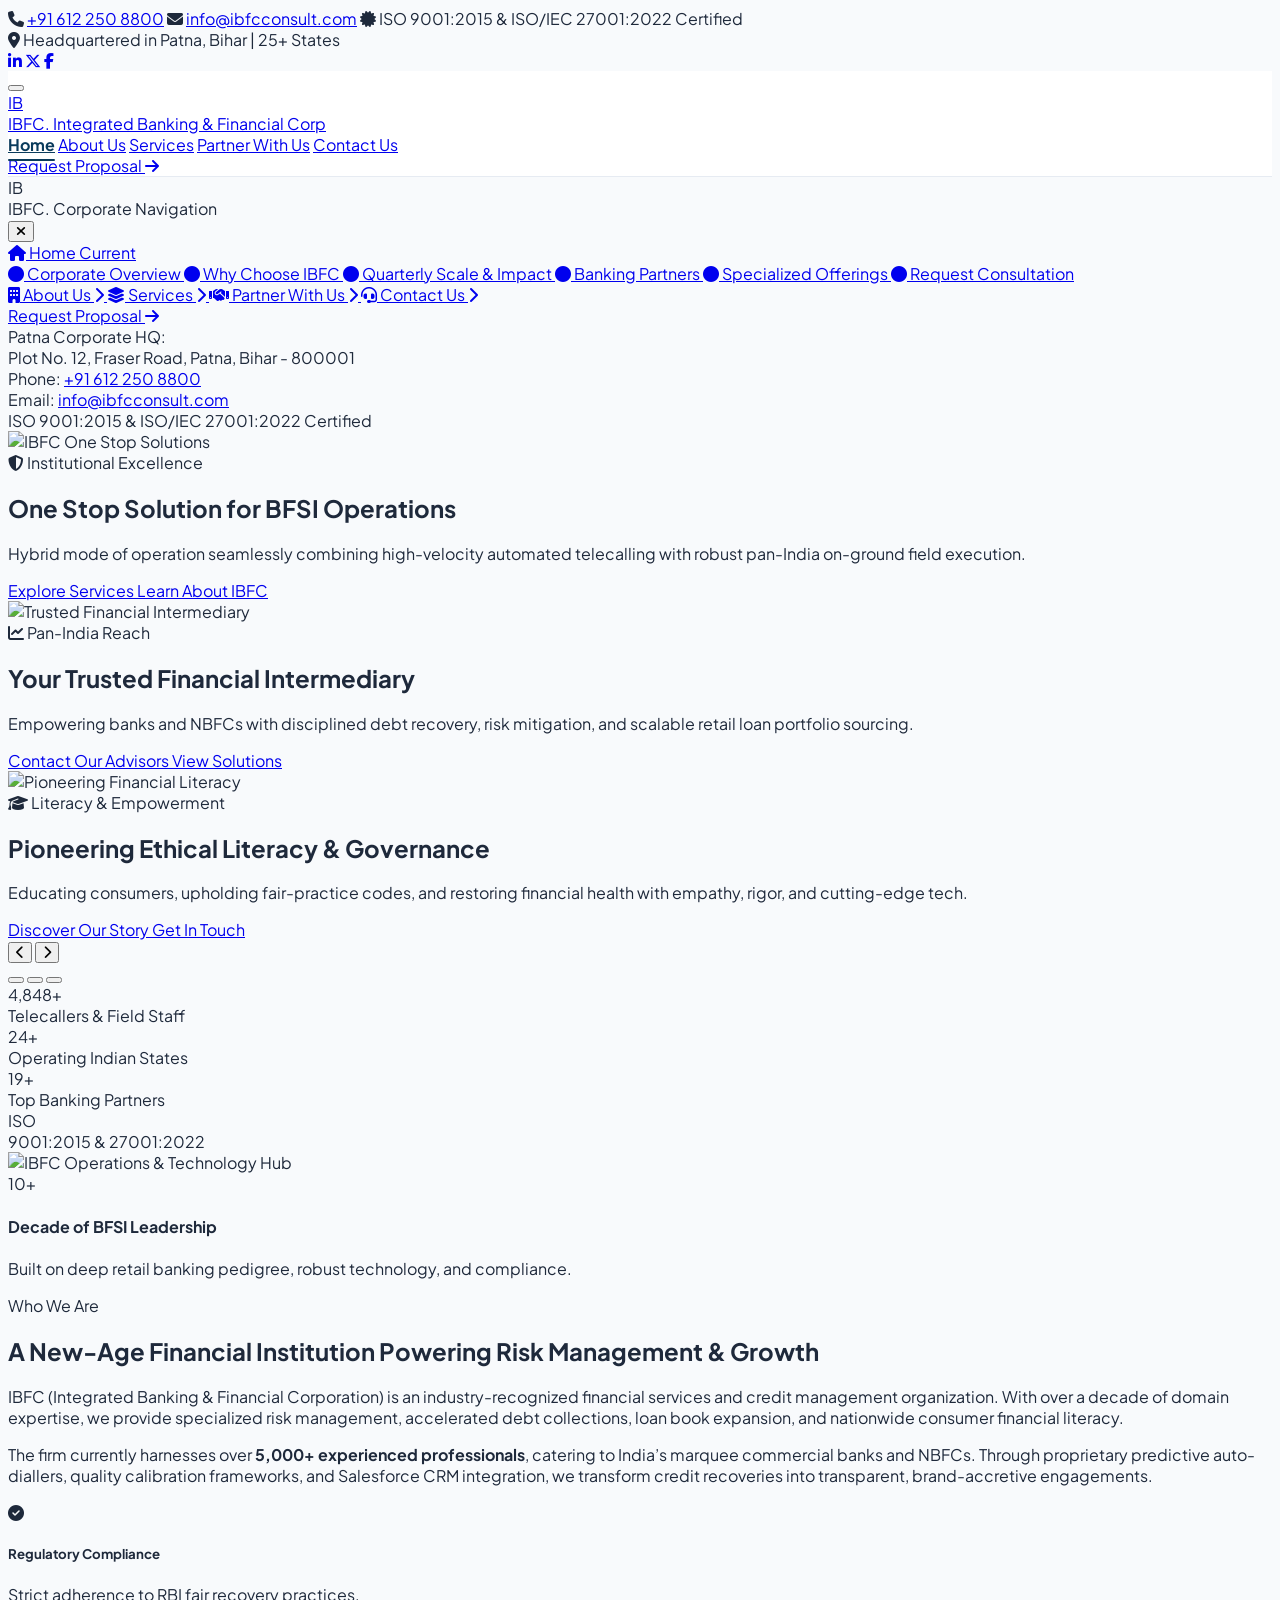
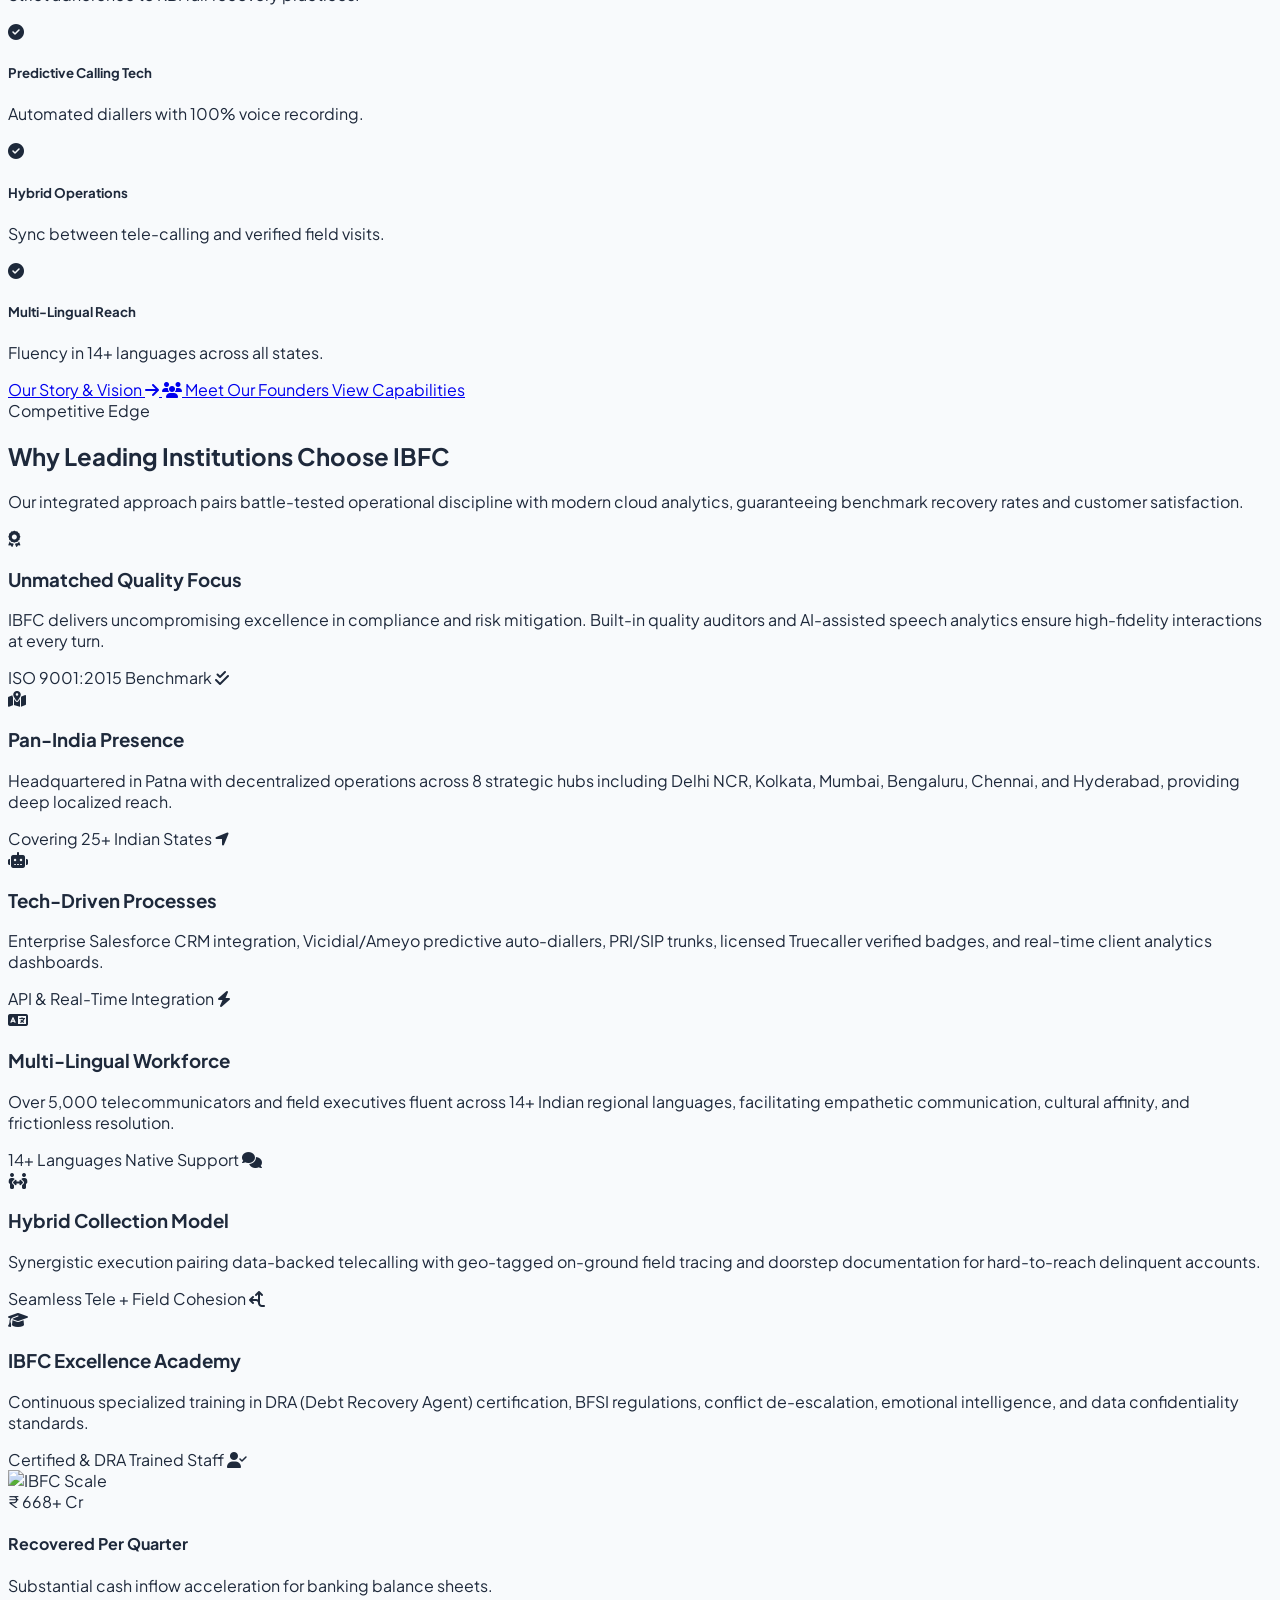
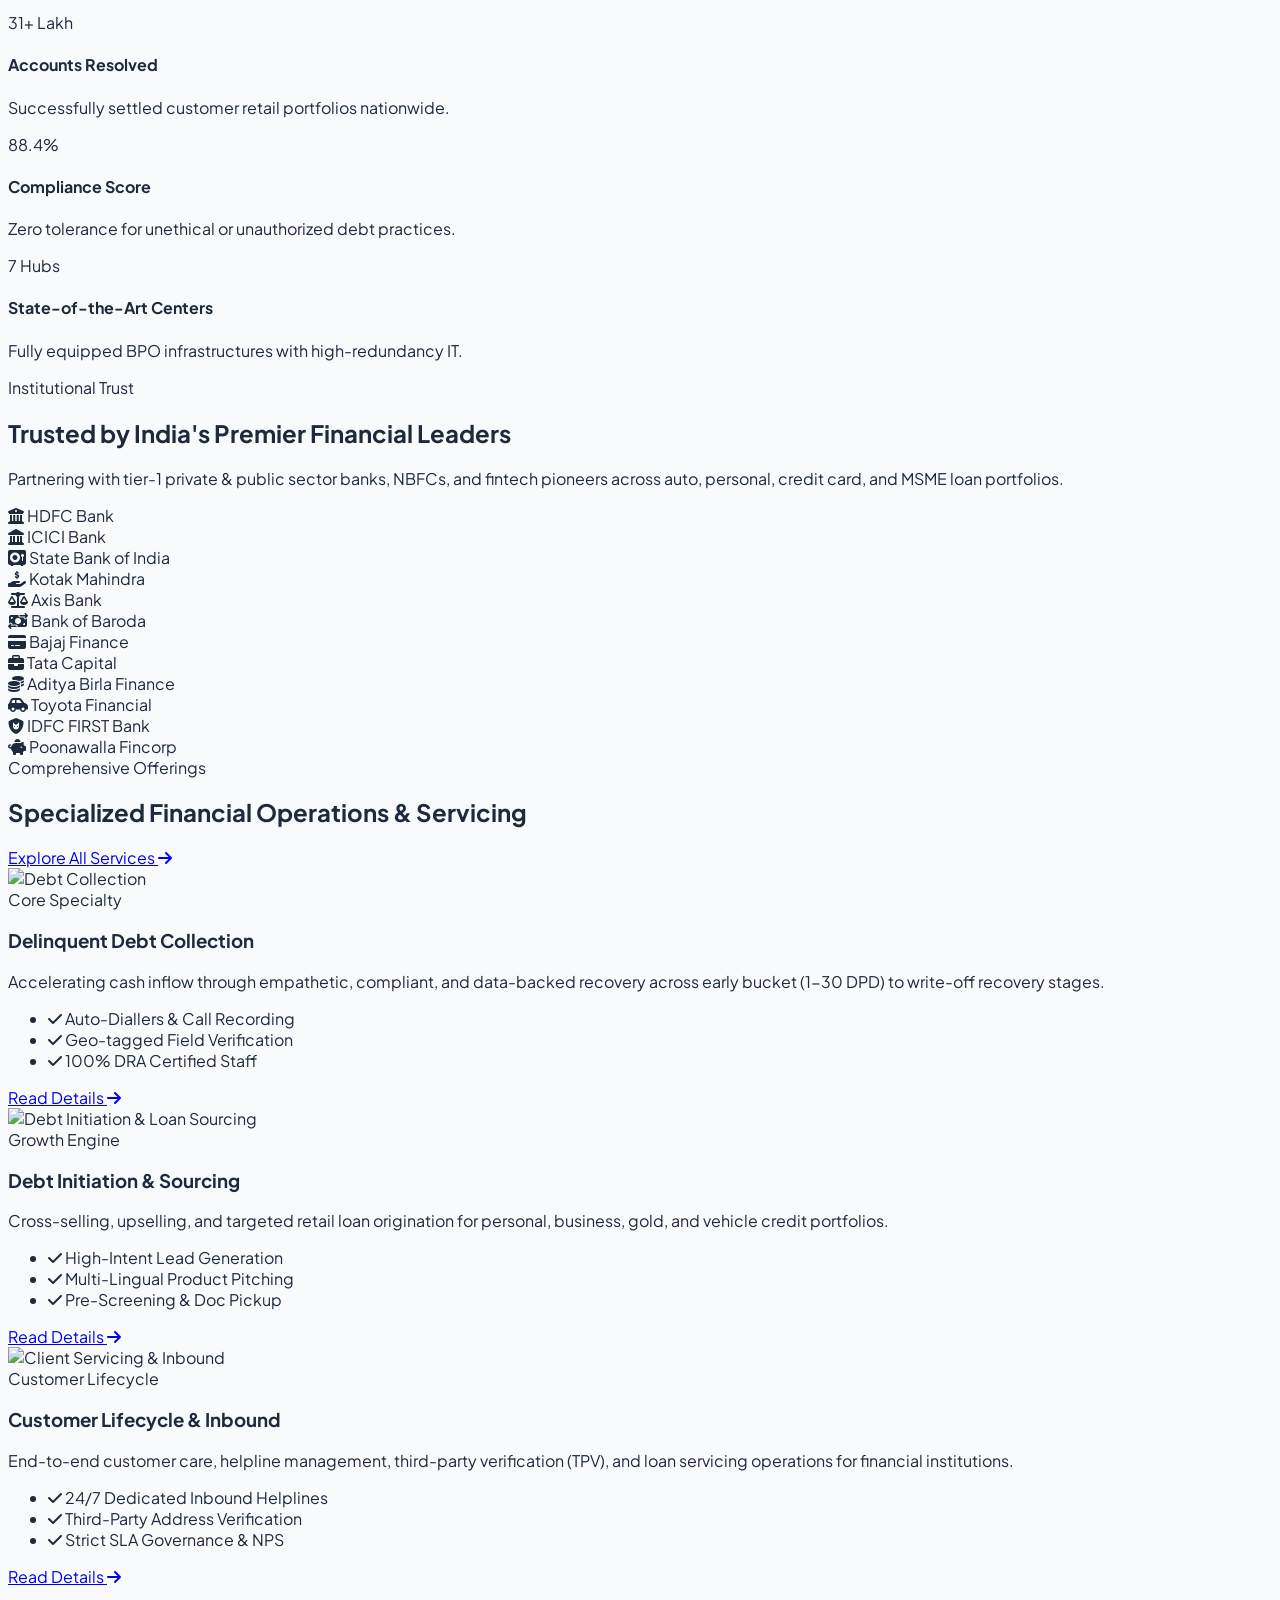
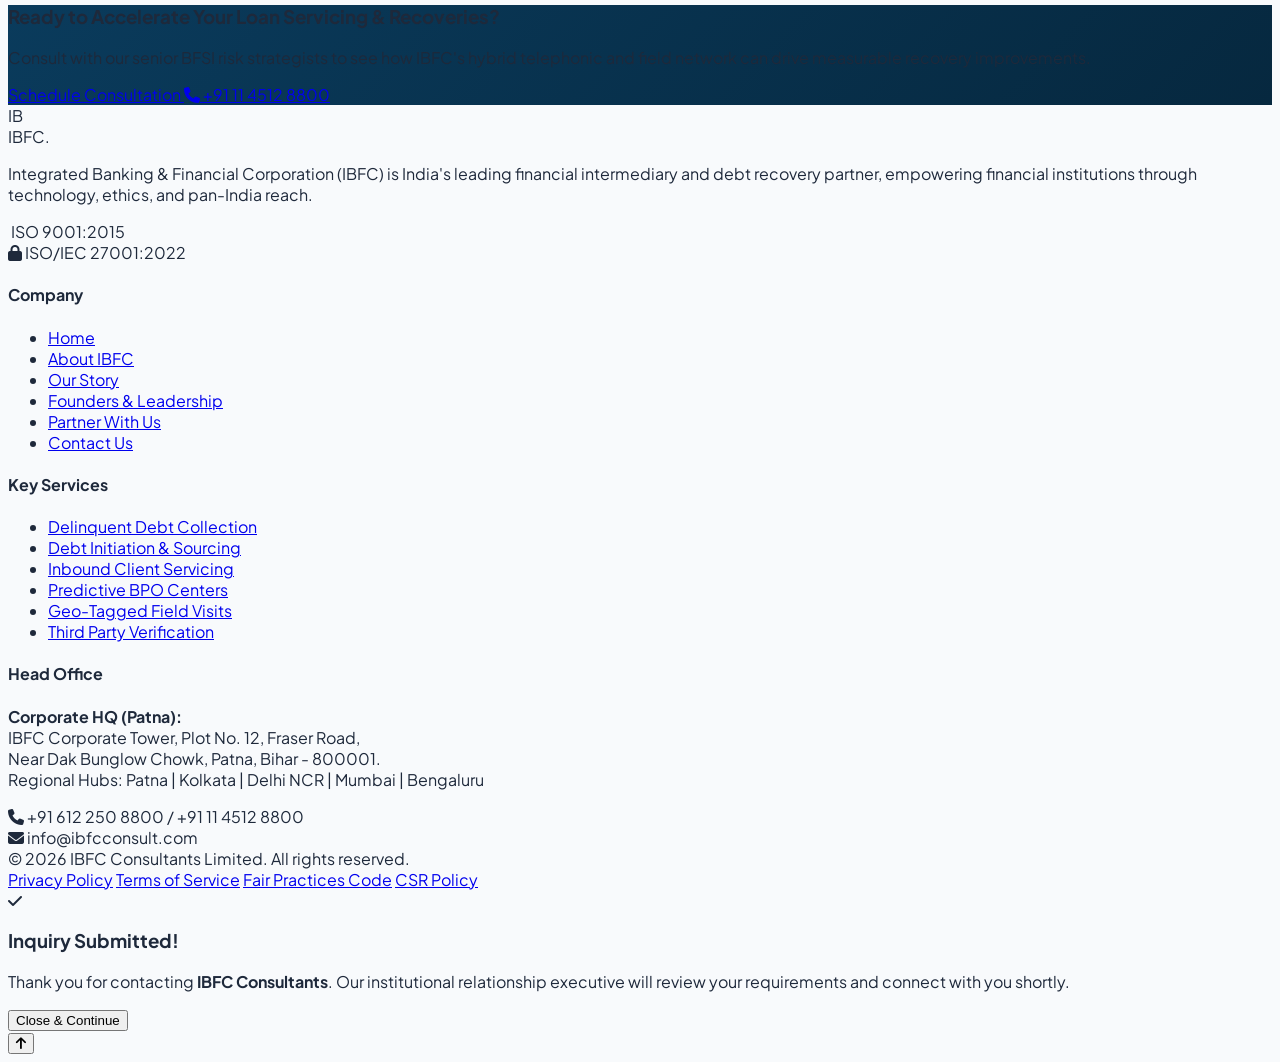
==== commit cf6d5ed7: "Fix FontAwesome integrity hash and replace icon with pure CSS 3 horizontal lines across all pages (v" ====
--- a/index.html
+++ b/index.html
@@ -29,7 +29,7 @@
   </script>
 
   <!-- Font Awesome Icons -->
-  <link rel="stylesheet" href="https://cdnjs.cloudflare.com/ajax/libs/font-awesome/6.5.0/css/all.min.css" integrity="sha512-DTOQO9RWCH3ppGqcWaEA1B2PpLwq3x5p1Nn9KhrlN7p1GFhFdomcFZC2x5VgrxGk3i1Pj4lC2Nf3PzLMZw5q5g==" crossorigin="anonymous" referrerpolicy="no-referrer" />
+  <link rel="stylesheet" href="https://cdnjs.cloudflare.com/ajax/libs/font-awesome/6.5.1/css/all.min.css" referrerpolicy="no-referrer" />
   
   <!-- Custom Styles -->
   <link rel="stylesheet" href="css/custom.css">
@@ -74,8 +74,10 @@
         <!-- Left Group: 3-Lines Hamburger Menu Button + Brand Logo -->
         <div class="flex items-center gap-2.5 sm:gap-3 shrink-0">
           <!-- Mobile 3-Lines Hamburger Button (Top Left) -->
-          <button id="mobile-menu-btn" class="md:hidden p-2 rounded-lg text-slate-700 hover:text-primary hover:bg-slate-100 focus:outline-none shrink-0" aria-label="Open Navigation Menu">
-            <i class="fa-solid fa-bars text-xl sm:text-2xl"></i>
+          <button id="mobile-menu-btn" class="lg:hidden flex flex-col justify-center items-center w-10 h-10 rounded-lg bg-slate-100 hover:bg-slate-200 text-slate-800 border border-slate-300 focus:outline-none focus:ring-2 focus:ring-primary shrink-0 transition" aria-label="Open Navigation Menu" title="Menu">
+            <span class="w-5 h-0.5 bg-slate-800 rounded-full my-0.5 transition-all"></span>
+            <span class="w-5 h-0.5 bg-slate-800 rounded-full my-0.5 transition-all"></span>
+            <span class="w-5 h-0.5 bg-slate-800 rounded-full my-0.5 transition-all"></span>
           </button>
 
           <!-- Brand Logo -->
@@ -95,7 +97,7 @@
         </div>
 
         <!-- Desktop & Tablet Navigation (Well spaced on md: 768px - 1023px) -->
-        <nav class="hidden md:flex items-center gap-1.5 md:gap-2.5 lg:gap-5 xl:gap-7 shrink-0">
+        <nav class="hidden lg:flex items-center gap-1.5 md:gap-2.5 lg:gap-5 xl:gap-7 shrink-0">
           <a href="index.html" class="nav-link active tablet-nav-link text-xs lg:text-sm font-semibold hover:text-primary transition py-1 px-1.5">Home</a>
           <a href="about.html" class="nav-link tablet-nav-link text-slate-600 text-xs lg:text-sm font-medium hover:text-primary transition py-1 px-1.5">About Us</a>
           <a href="services.html" class="nav-link tablet-nav-link text-slate-600 text-xs lg:text-sm font-medium hover:text-primary transition py-1 px-1.5">Services</a>
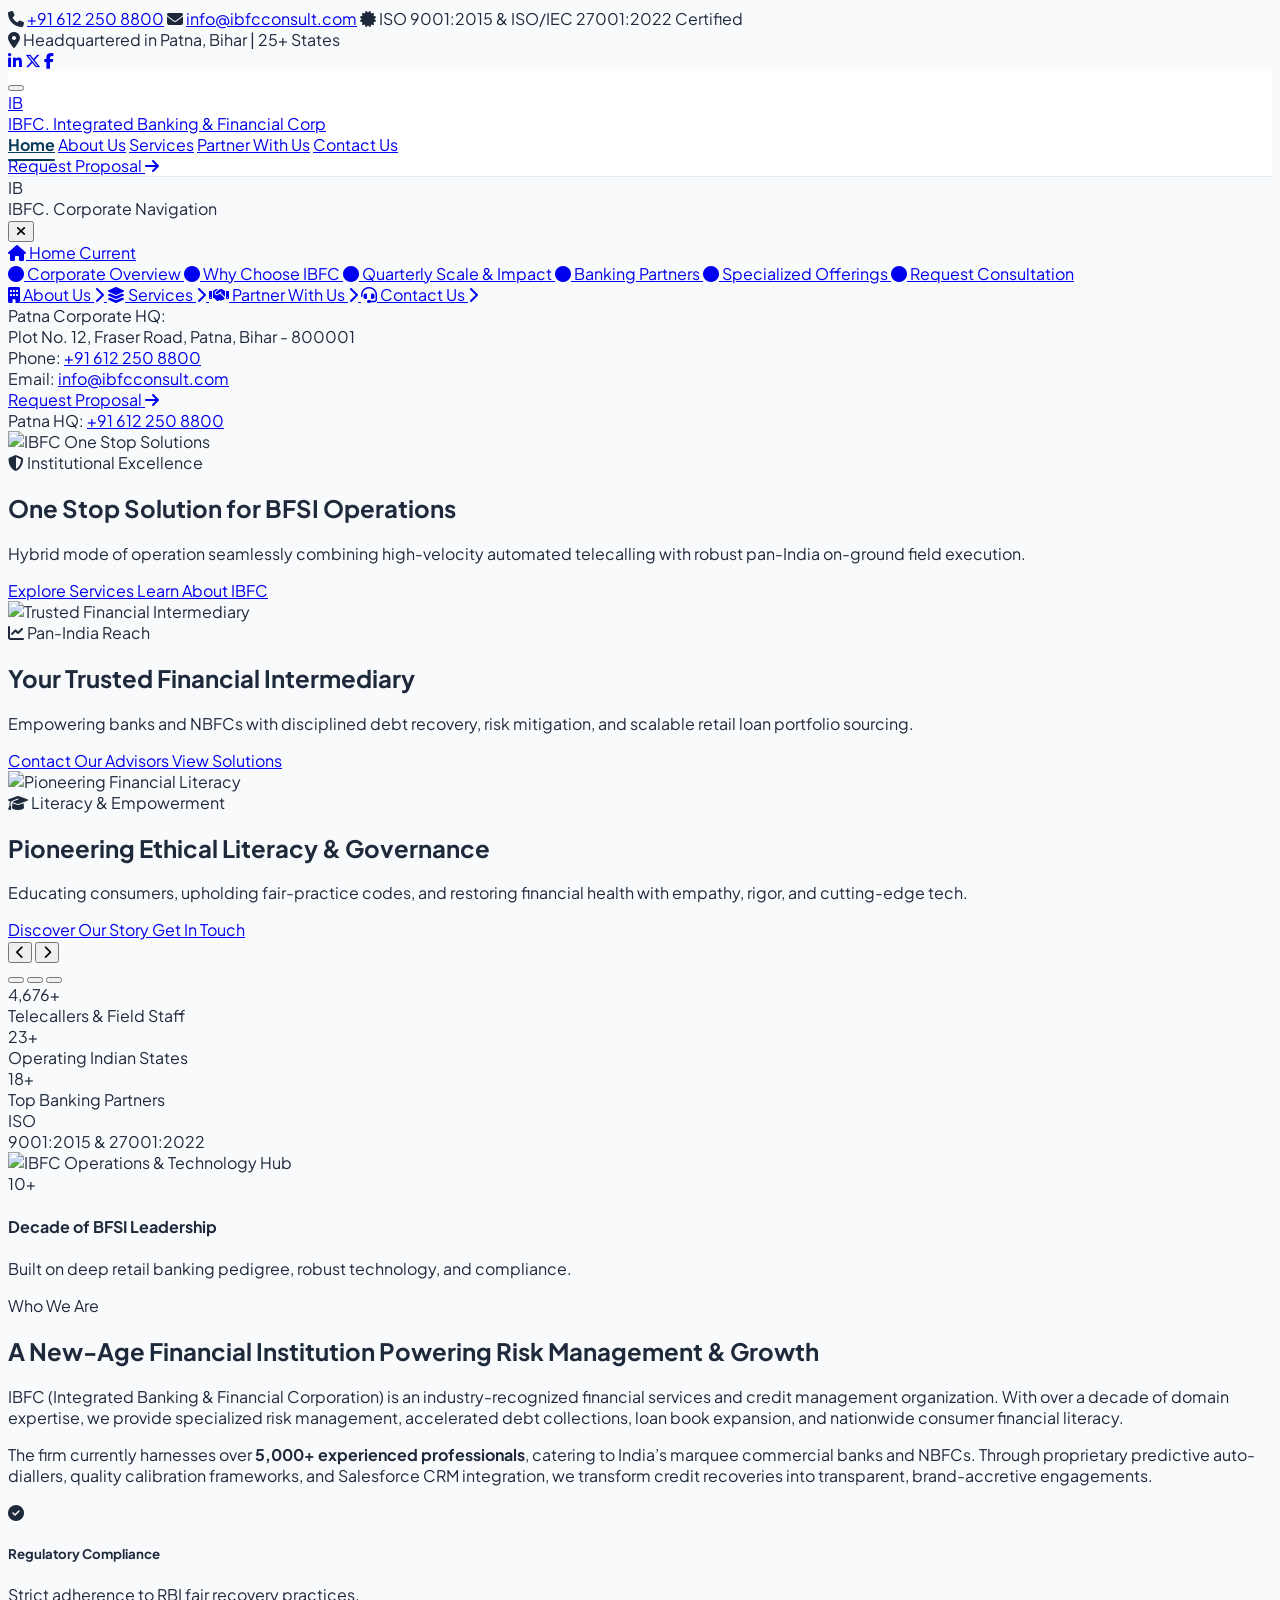
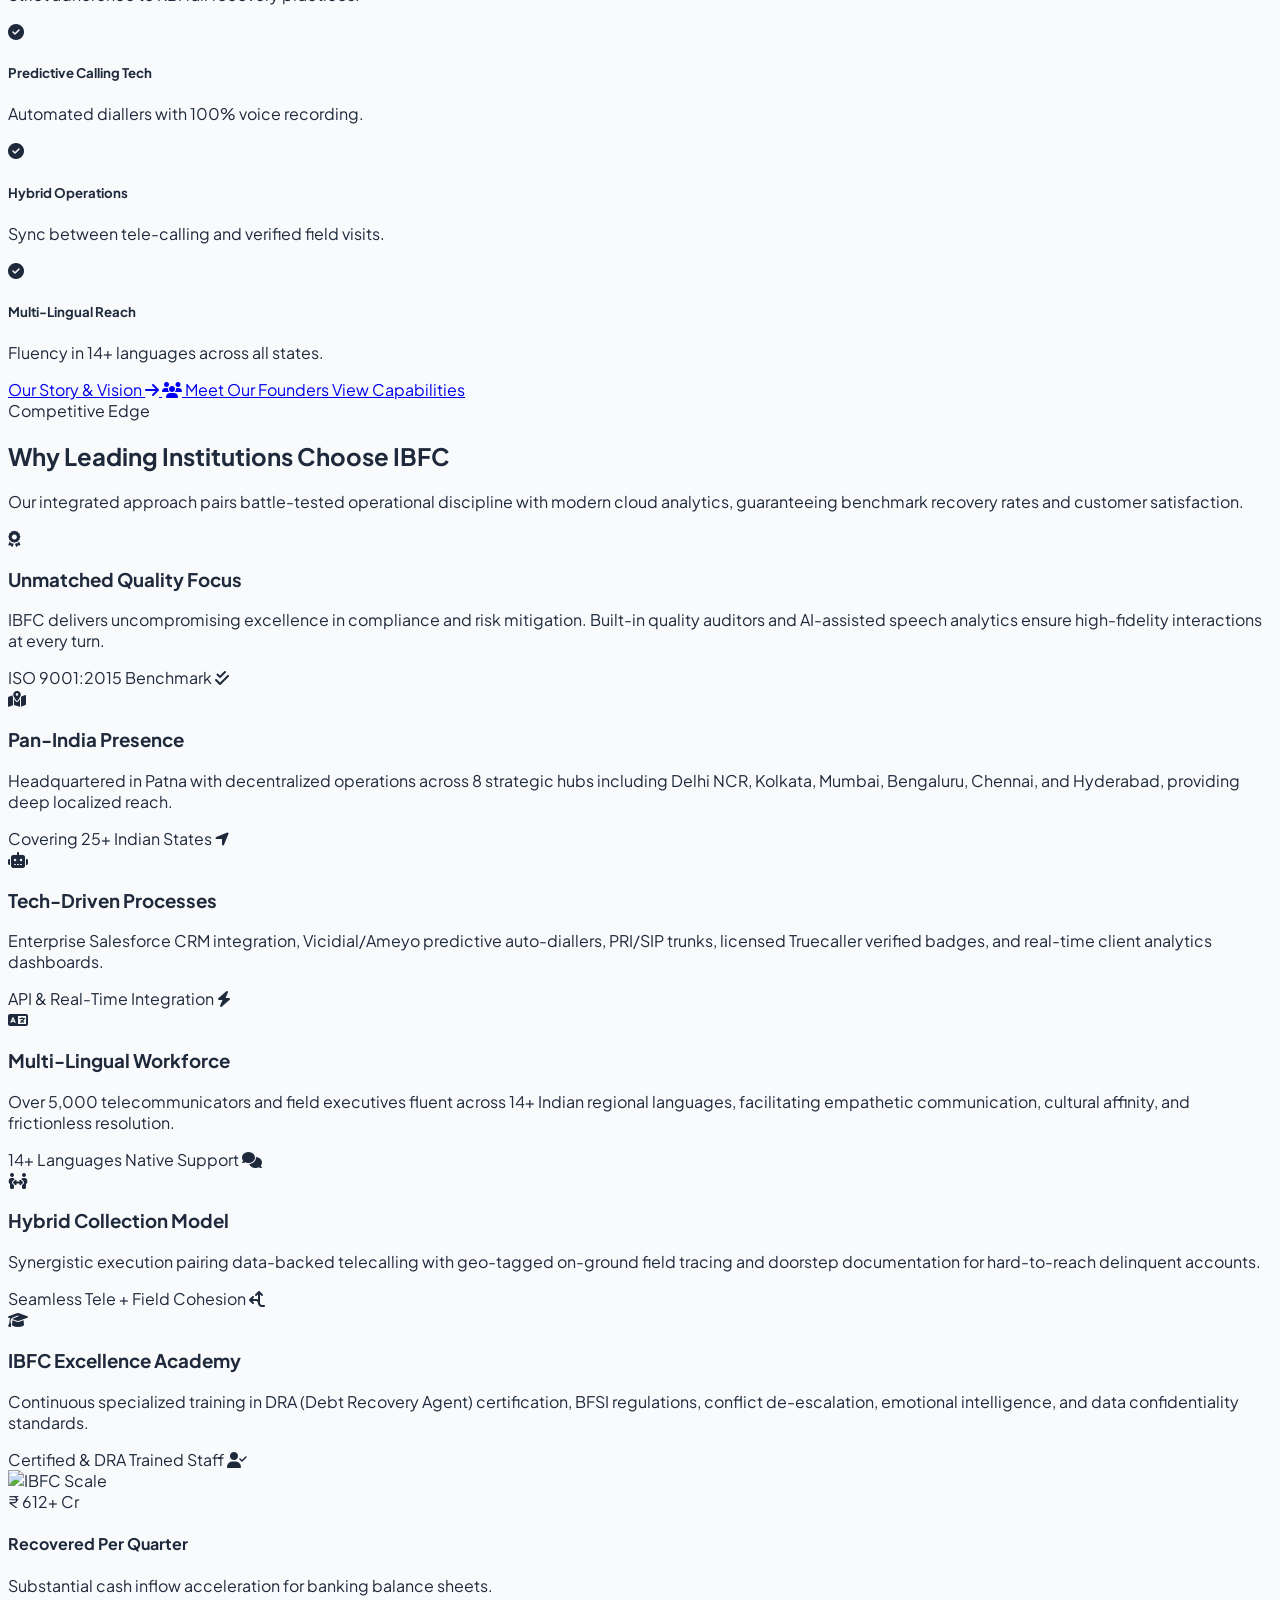
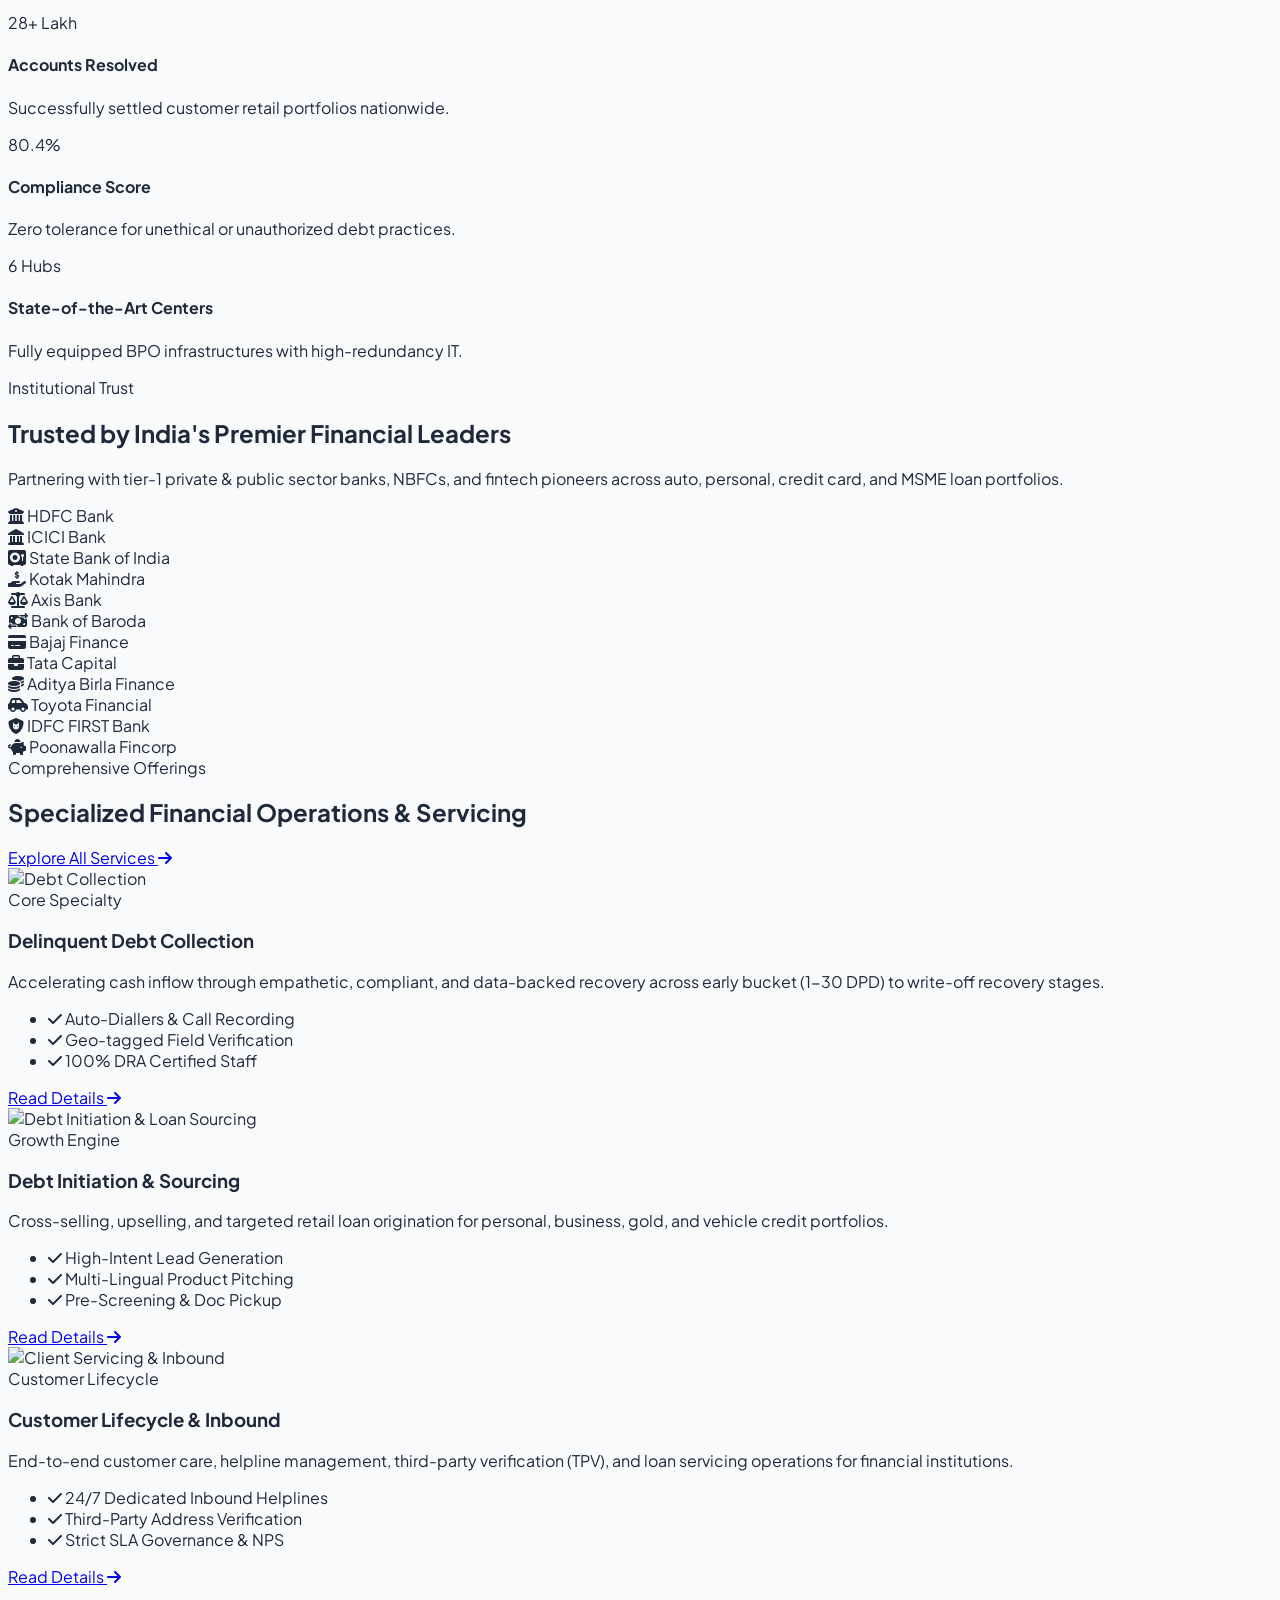
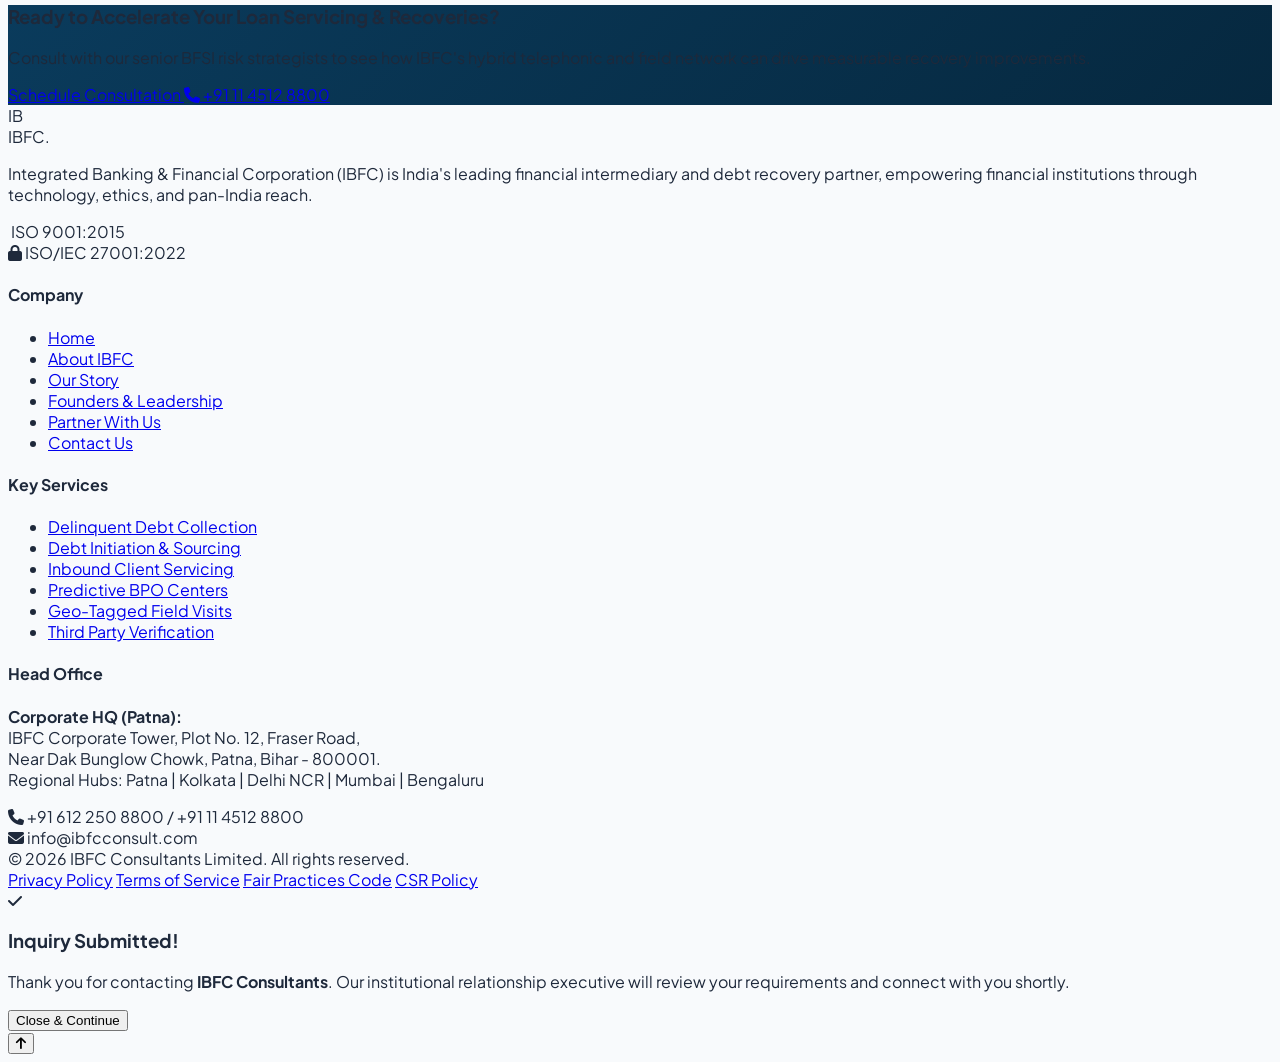
==== commit a451dd84: "Restrict hamburger to mobile only (md:hidden), restore full tablet navbar (hidden md:flex), and remo" ====
--- a/index.html
+++ b/index.html
@@ -74,7 +74,7 @@
         <!-- Left Group: 3-Lines Hamburger Menu Button + Brand Logo -->
         <div class="flex items-center gap-2.5 sm:gap-3 shrink-0">
           <!-- Mobile 3-Lines Hamburger Button (Top Left) -->
-          <button id="mobile-menu-btn" class="lg:hidden flex flex-col justify-center items-center w-10 h-10 rounded-lg bg-slate-100 hover:bg-slate-200 text-slate-800 border border-slate-300 focus:outline-none focus:ring-2 focus:ring-primary shrink-0 transition" aria-label="Open Navigation Menu" title="Menu">
+          <button id="mobile-menu-btn" class="md:hidden flex flex-col justify-center items-center w-10 h-10 rounded-lg bg-slate-100 hover:bg-slate-200 text-slate-800 border border-slate-300 focus:outline-none focus:ring-2 focus:ring-primary shrink-0 transition" aria-label="Open Navigation Menu" title="Menu">
             <span class="w-5 h-0.5 bg-slate-800 rounded-full my-0.5 transition-all"></span>
             <span class="w-5 h-0.5 bg-slate-800 rounded-full my-0.5 transition-all"></span>
             <span class="w-5 h-0.5 bg-slate-800 rounded-full my-0.5 transition-all"></span>
@@ -97,7 +97,7 @@
         </div>
 
         <!-- Desktop & Tablet Navigation (Well spaced on md: 768px - 1023px) -->
-        <nav class="hidden lg:flex items-center gap-1.5 md:gap-2.5 lg:gap-5 xl:gap-7 shrink-0">
+        <nav class="hidden md:flex items-center gap-1.5 md:gap-2.5 lg:gap-5 xl:gap-7 shrink-0">
           <a href="index.html" class="nav-link active tablet-nav-link text-xs lg:text-sm font-semibold hover:text-primary transition py-1 px-1.5">Home</a>
           <a href="about.html" class="nav-link tablet-nav-link text-slate-600 text-xs lg:text-sm font-medium hover:text-primary transition py-1 px-1.5">About Us</a>
           <a href="services.html" class="nav-link tablet-nav-link text-slate-600 text-xs lg:text-sm font-medium hover:text-primary transition py-1 px-1.5">Services</a>
@@ -219,13 +219,7 @@
 
       </nav>
 
-      <!-- Institutional CTA Action -->
-      <div class="pt-2">
-        <a href="partner.html#rfp-form" class="w-full text-center block bg-primary hover:bg-primary-light text-white py-2.5 px-4 rounded-xl font-bold text-sm shadow transition flex items-center justify-center gap-2">
-          <span>Request Proposal</span>
-          <i class="fa-solid fa-arrow-right text-xs"></i>
-        </a>
-      </div>
+      
 
       <!-- Corporate Office Info in Sidebar -->
       <div class="pt-3 border-t border-slate-100 text-xs text-slate-500 space-y-1.5">
@@ -237,9 +231,15 @@
 
     </div>
 
-    <!-- Sidebar Footer -->
-    <div class="p-3 border-t border-slate-200 bg-slate-50 text-[10px] text-slate-400 text-center font-semibold">
-      ISO 9001:2015 &amp; ISO/IEC 27001:2022 Certified
+    <!-- Sidebar Footer Action -->
+    <div class="p-4 border-t border-slate-200 bg-slate-50 space-y-2.5">
+      <a href="partner.html#rfp-form" class="w-full text-center block bg-primary hover:bg-primary-light text-white py-2.5 px-4 rounded-xl font-bold text-sm shadow transition flex items-center justify-center gap-2">
+        <span>Request Proposal</span>
+        <i class="fa-solid fa-arrow-right text-xs"></i>
+      </a>
+      <div class="text-[11px] text-slate-500 text-center">
+        Patna HQ: <a href="tel:+916122508800" class="text-primary font-bold hover:underline">+91 612 250 8800</a>
+      </div>
     </div>
 
   </aside>
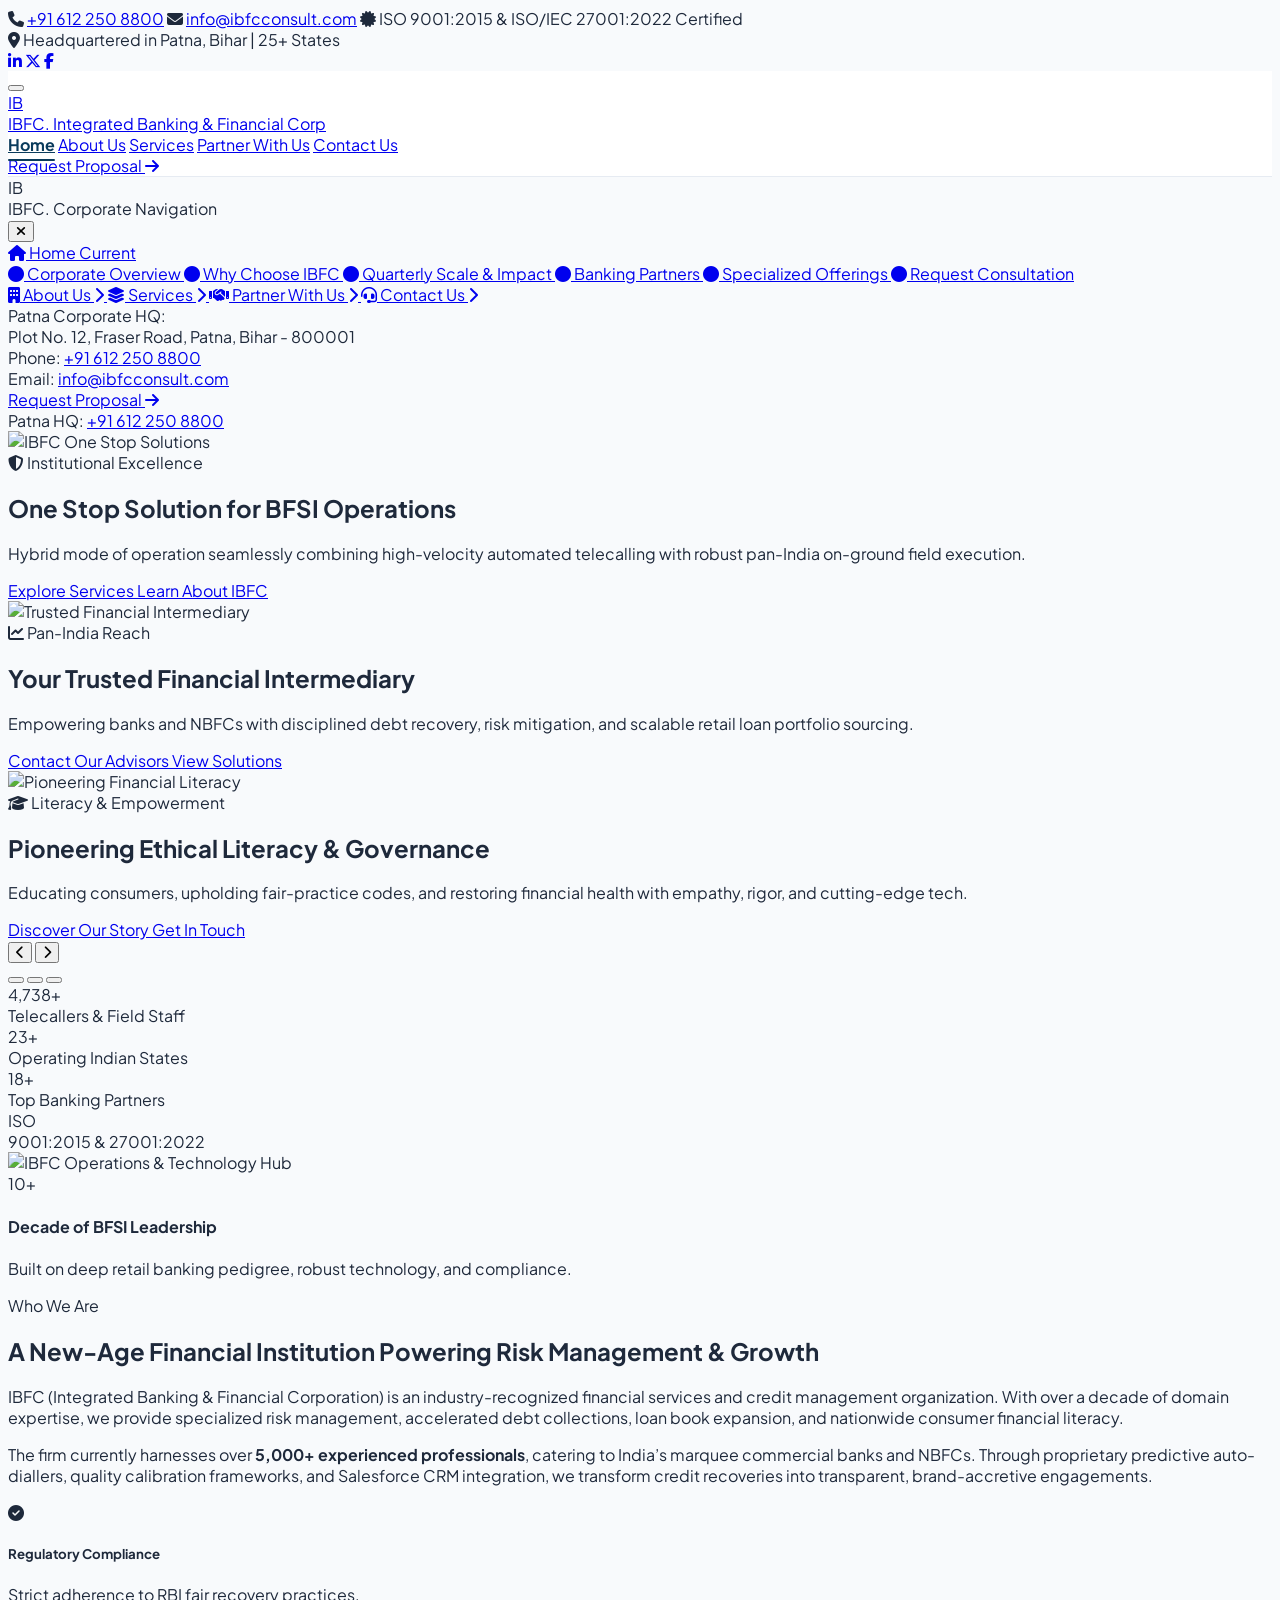
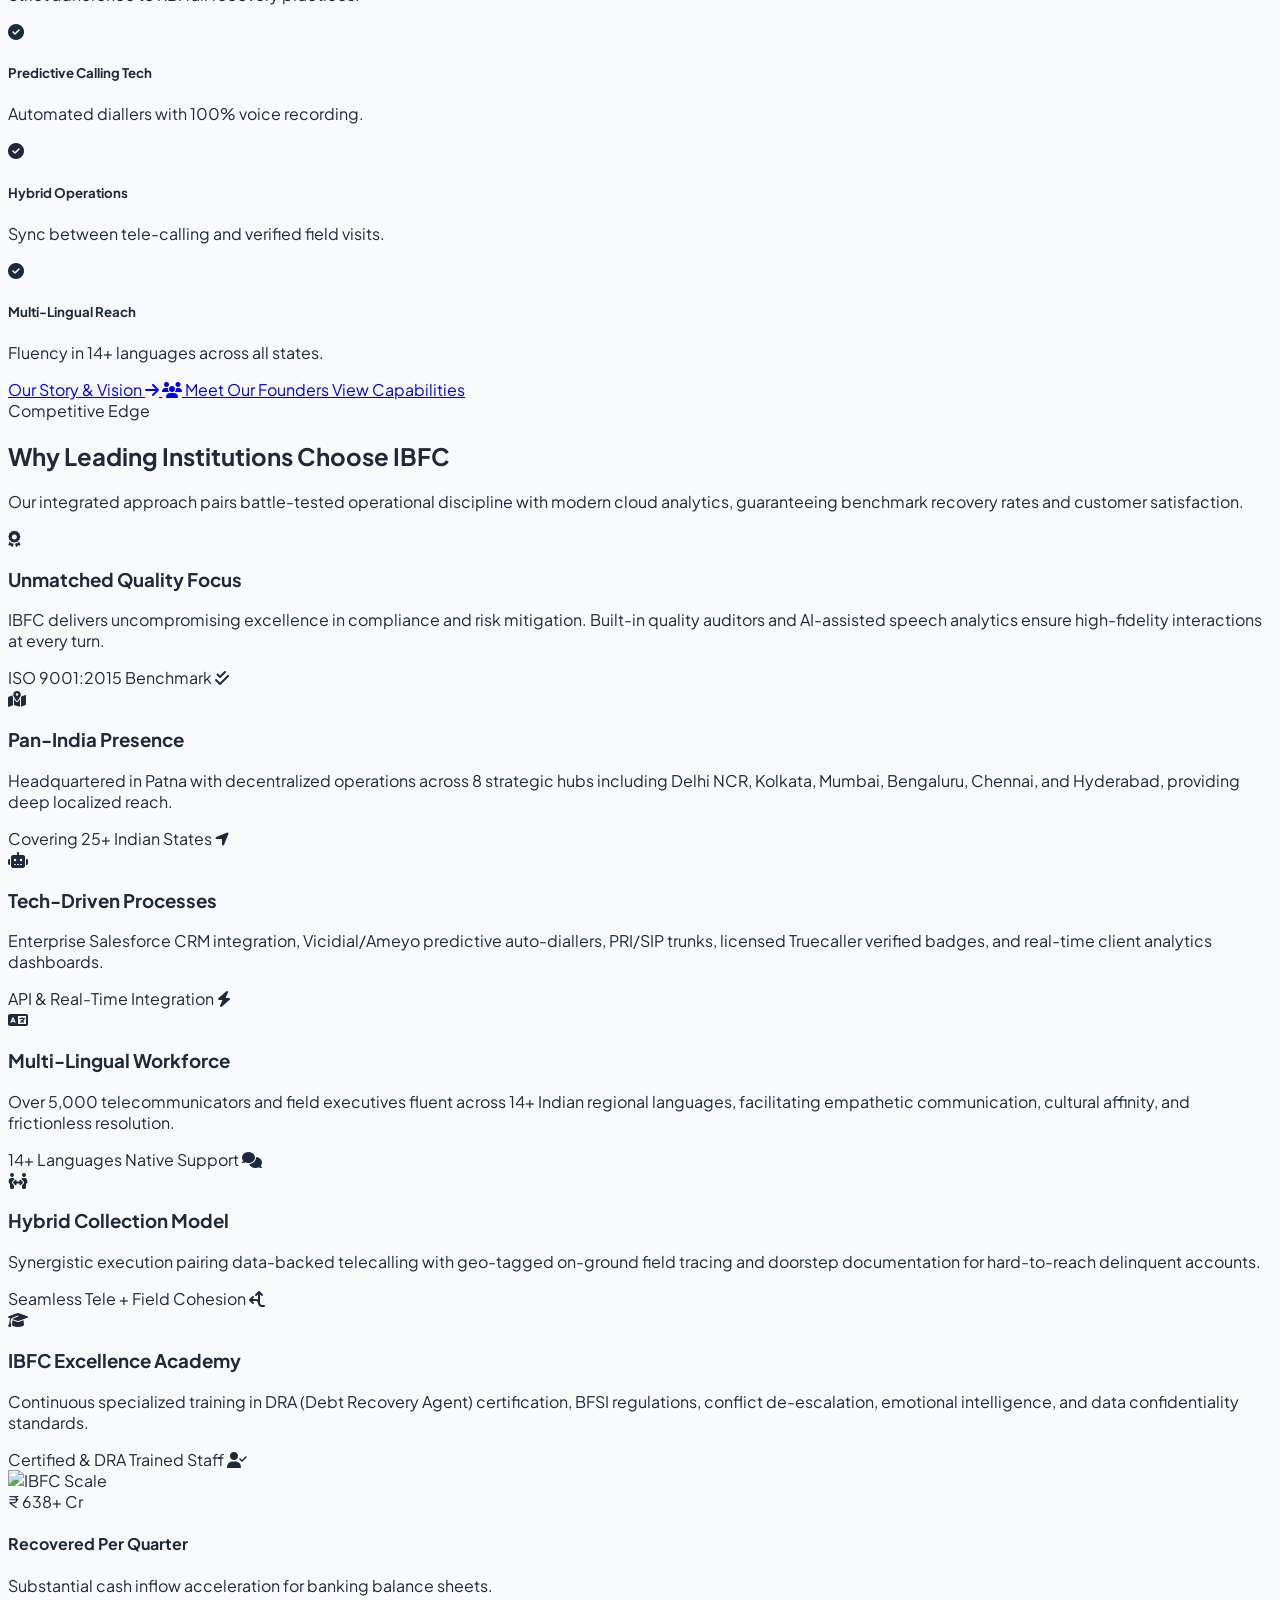
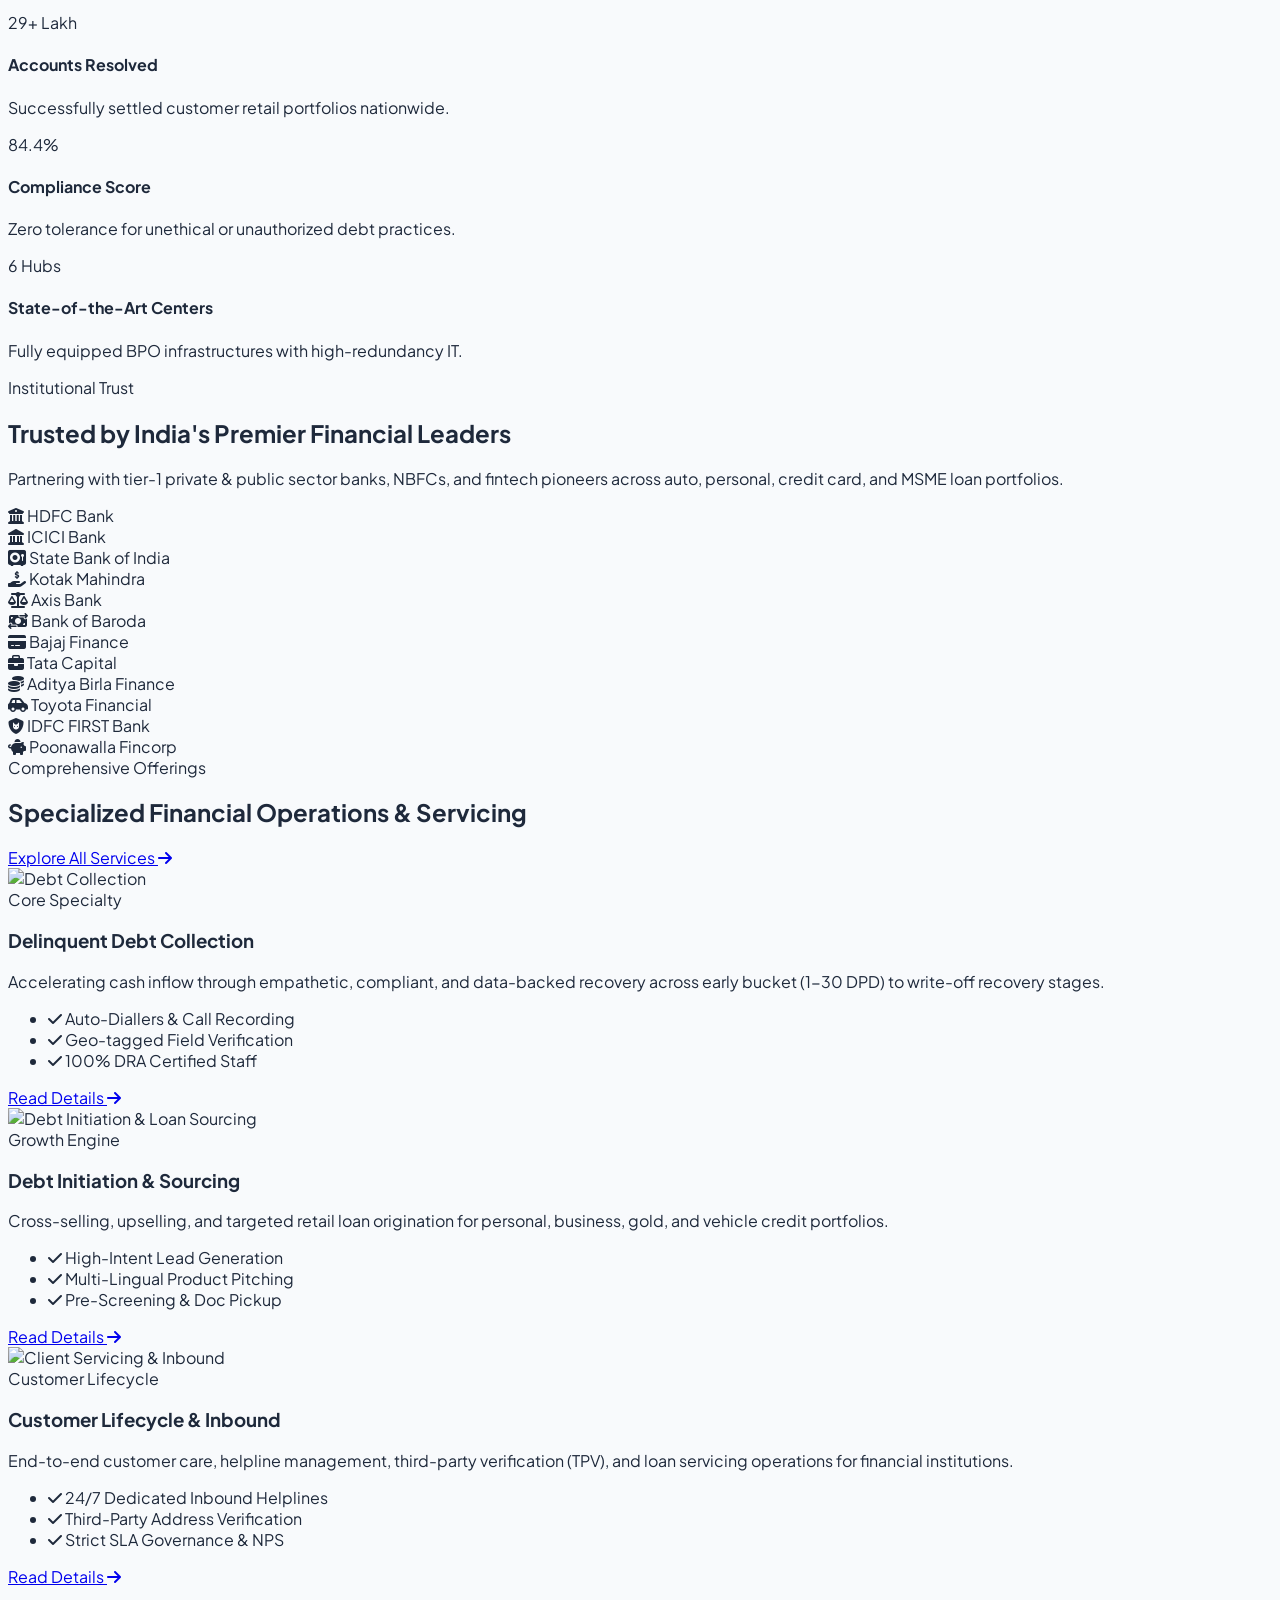
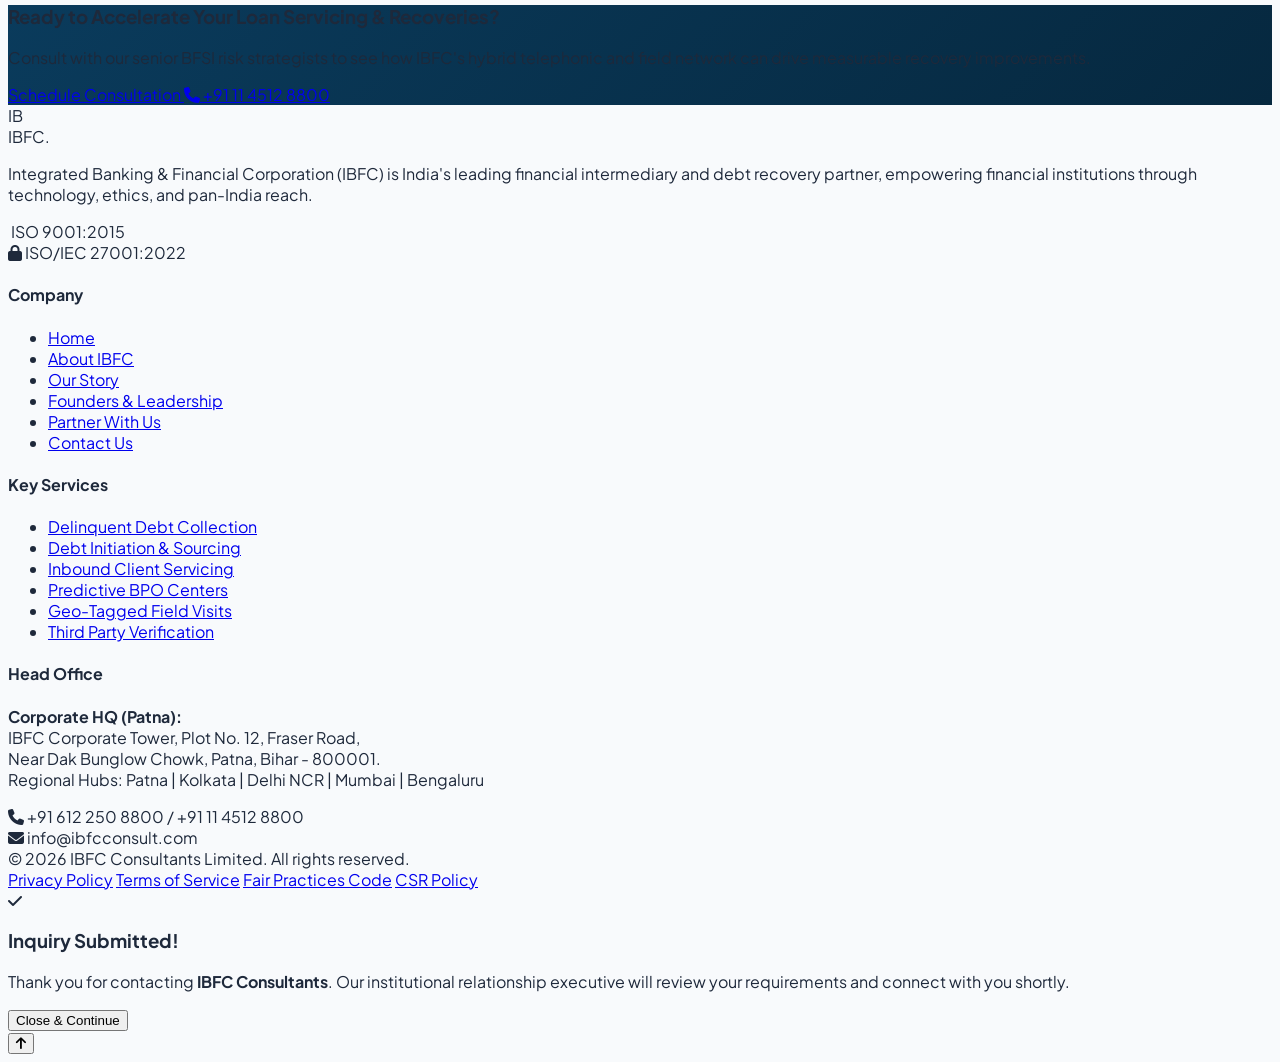
==== commit a8e48e94: "Refine hero slider text spacing, arrow placement, and top bar responsive borders" ====
--- a/index.html
+++ b/index.html
@@ -57,10 +57,10 @@
         <span class="hidden sm:inline text-slate-300">
           <i class="fa-solid fa-location-dot text-rose-400 mr-1"></i> Headquartered in Patna, Bihar | 25+ States
         </span>
-        <div class="flex items-center gap-3 border-l border-slate-700 pl-3">
-          <a href="#" class="hover:text-white transition" title="LinkedIn"><i class="fa-brands fa-linkedin-in"></i></a>
-          <a href="#" class="hover:text-white transition" title="Twitter"><i class="fa-brands fa-x-twitter"></i></a>
-          <a href="#" class="hover:text-white transition" title="Facebook"><i class="fa-brands fa-facebook-f"></i></a>
+        <div class="flex items-center gap-3 sm:border-l sm:border-slate-700 sm:pl-3">
+          <a href="javascript:void(0)" class="hover:text-white transition" title="LinkedIn"><i class="fa-brands fa-linkedin-in"></i></a>
+          <a href="javascript:void(0)" class="hover:text-white transition" title="Twitter"><i class="fa-brands fa-x-twitter"></i></a>
+          <a href="javascript:void(0)" class="hover:text-white transition" title="Facebook"><i class="fa-brands fa-facebook-f"></i></a>
         </div>
       </div>
     </div>
@@ -253,7 +253,7 @@
       <div class="absolute inset-0 bg-gradient-to-r from-primary-dark/95 via-primary/80 to-transparent"></div>
       <div class="absolute inset-0 flex items-center">
         <div class="max-w-7xl mx-auto px-4 sm:px-6 lg:px-8 text-white w-full">
-          <div class="max-w-2xl pb-16 sm:pb-0">
+          <div class="max-w-2xl pb-16 sm:pb-0 sm:pl-12 lg:pl-14">
             <div class="inline-flex items-center gap-2 px-2.5 sm:px-3 py-1 rounded-full bg-accent-amber/20 text-accent-amber text-[10px] sm:text-xs font-bold uppercase tracking-wider mb-3 sm:mb-4 border border-accent-amber/30">
               <i class="fa-solid fa-shield-halved"></i> Institutional Excellence
             </div>
@@ -282,7 +282,7 @@
       <div class="absolute inset-0 bg-gradient-to-r from-primary-dark/95 via-primary/80 to-transparent"></div>
       <div class="absolute inset-0 flex items-center">
         <div class="max-w-7xl mx-auto px-4 sm:px-6 lg:px-8 text-white w-full">
-          <div class="max-w-2xl pb-16 sm:pb-0">
+          <div class="max-w-2xl pb-16 sm:pb-0 sm:pl-12 lg:pl-14">
             <div class="inline-flex items-center gap-2 px-2.5 sm:px-3 py-1 rounded-full bg-accent-blue/30 text-sky-300 text-[10px] sm:text-xs font-bold uppercase tracking-wider mb-3 sm:mb-4 border border-sky-400/30">
               <i class="fa-solid fa-chart-line"></i> Pan-India Reach
             </div>
@@ -311,7 +311,7 @@
       <div class="absolute inset-0 bg-gradient-to-r from-primary-dark/95 via-primary/80 to-transparent"></div>
       <div class="absolute inset-0 flex items-center">
         <div class="max-w-7xl mx-auto px-4 sm:px-6 lg:px-8 text-white w-full">
-          <div class="max-w-2xl pb-16 sm:pb-0">
+          <div class="max-w-2xl pb-16 sm:pb-0 sm:pl-12 lg:pl-14">
             <div class="inline-flex items-center gap-2 px-2.5 sm:px-3 py-1 rounded-full bg-emerald-500/20 text-emerald-300 text-[10px] sm:text-xs font-bold uppercase tracking-wider mb-3 sm:mb-4 border border-emerald-400/30">
               <i class="fa-solid fa-graduation-cap"></i> Literacy &amp; Empowerment
             </div>
@@ -343,7 +343,7 @@
     </button>
 
     <!-- Slider Dots -->
-    <div class="absolute bottom-20 sm:bottom-28 left-1/2 -translate-x-1/2 flex items-center gap-2 sm:gap-3 z-20">
+    <div class="absolute bottom-24 sm:bottom-28 left-1/2 -translate-x-1/2 flex items-center gap-2 sm:gap-3 z-20">
       <button class="slider-dot w-6 sm:w-8 h-2 sm:h-3 rounded-full bg-white transition-all duration-300" aria-label="Slide 1"></button>
       <button class="slider-dot w-2 sm:w-3 h-2 sm:h-3 rounded-full bg-white/50 hover:bg-white/80 transition-all duration-300" aria-label="Slide 2"></button>
       <button class="slider-dot w-2 sm:w-3 h-2 sm:h-3 rounded-full bg-white/50 hover:bg-white/80 transition-all duration-300" aria-label="Slide 3"></button>
